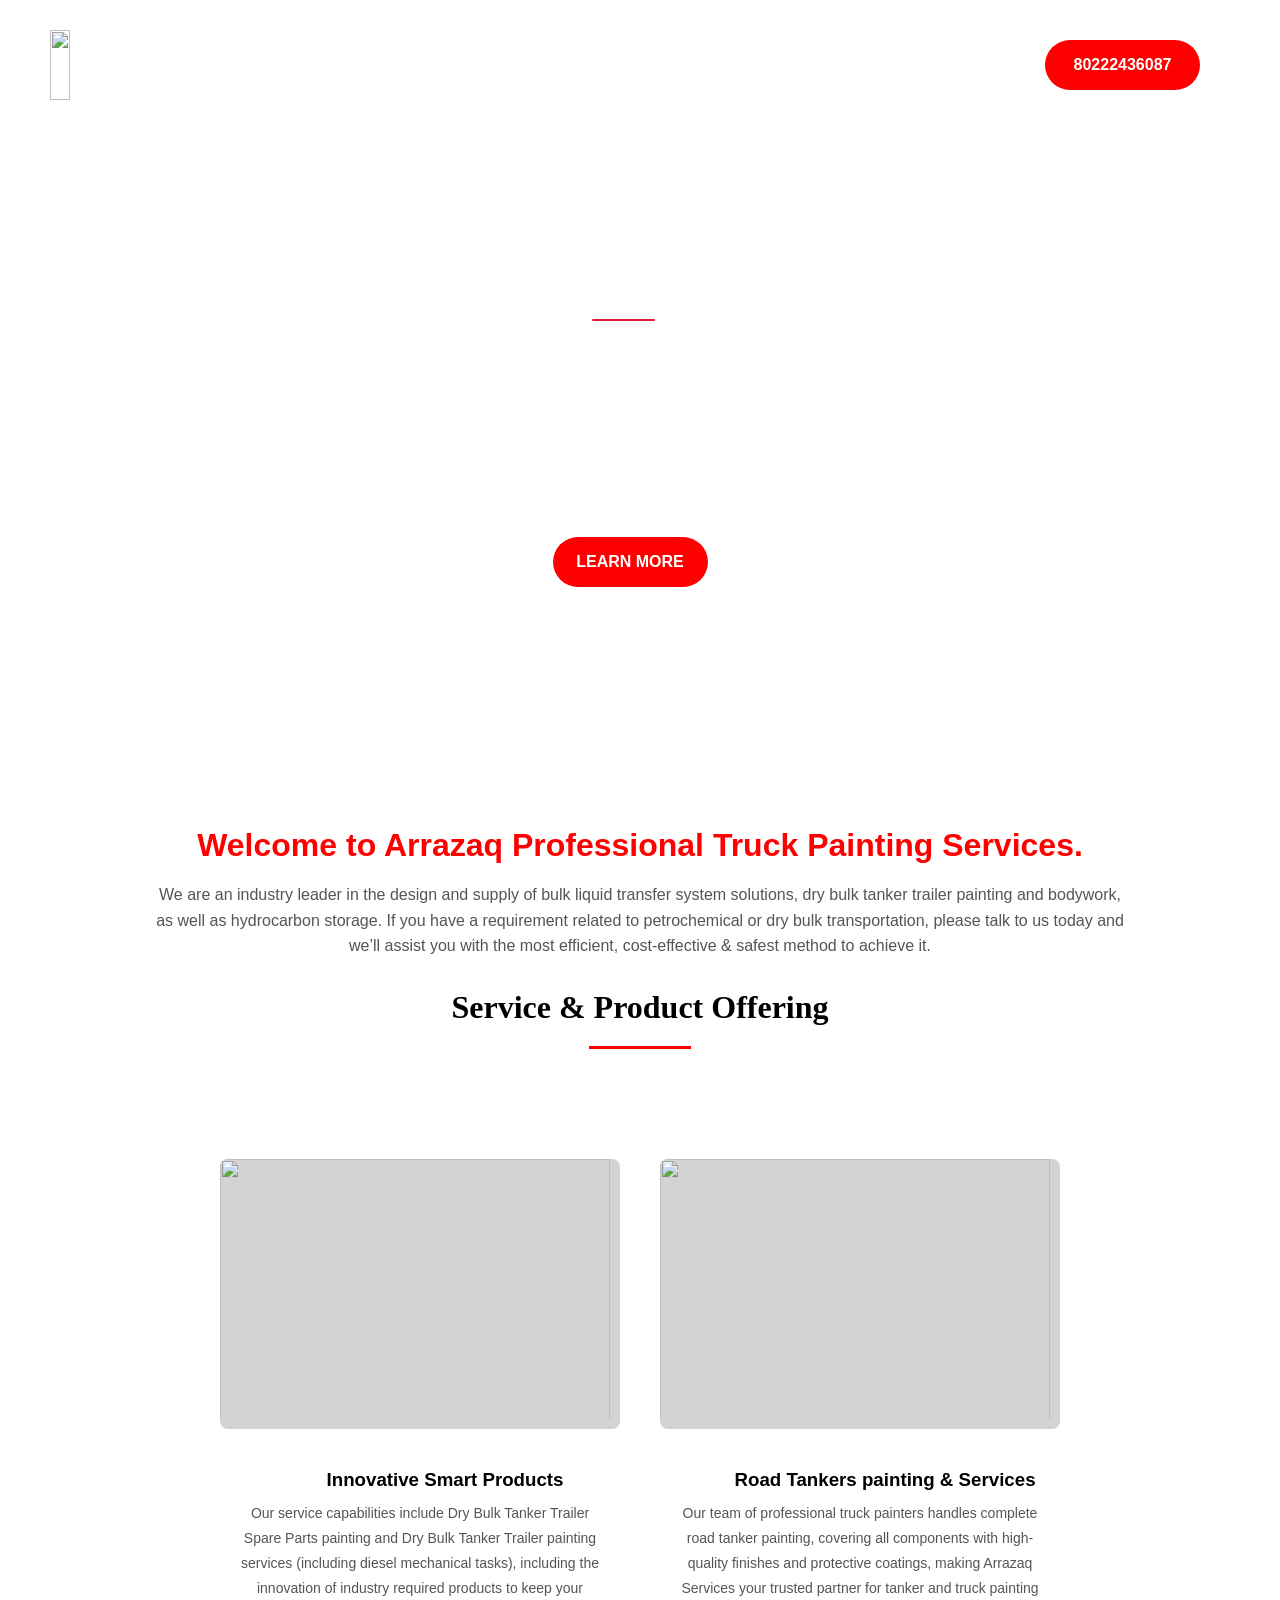
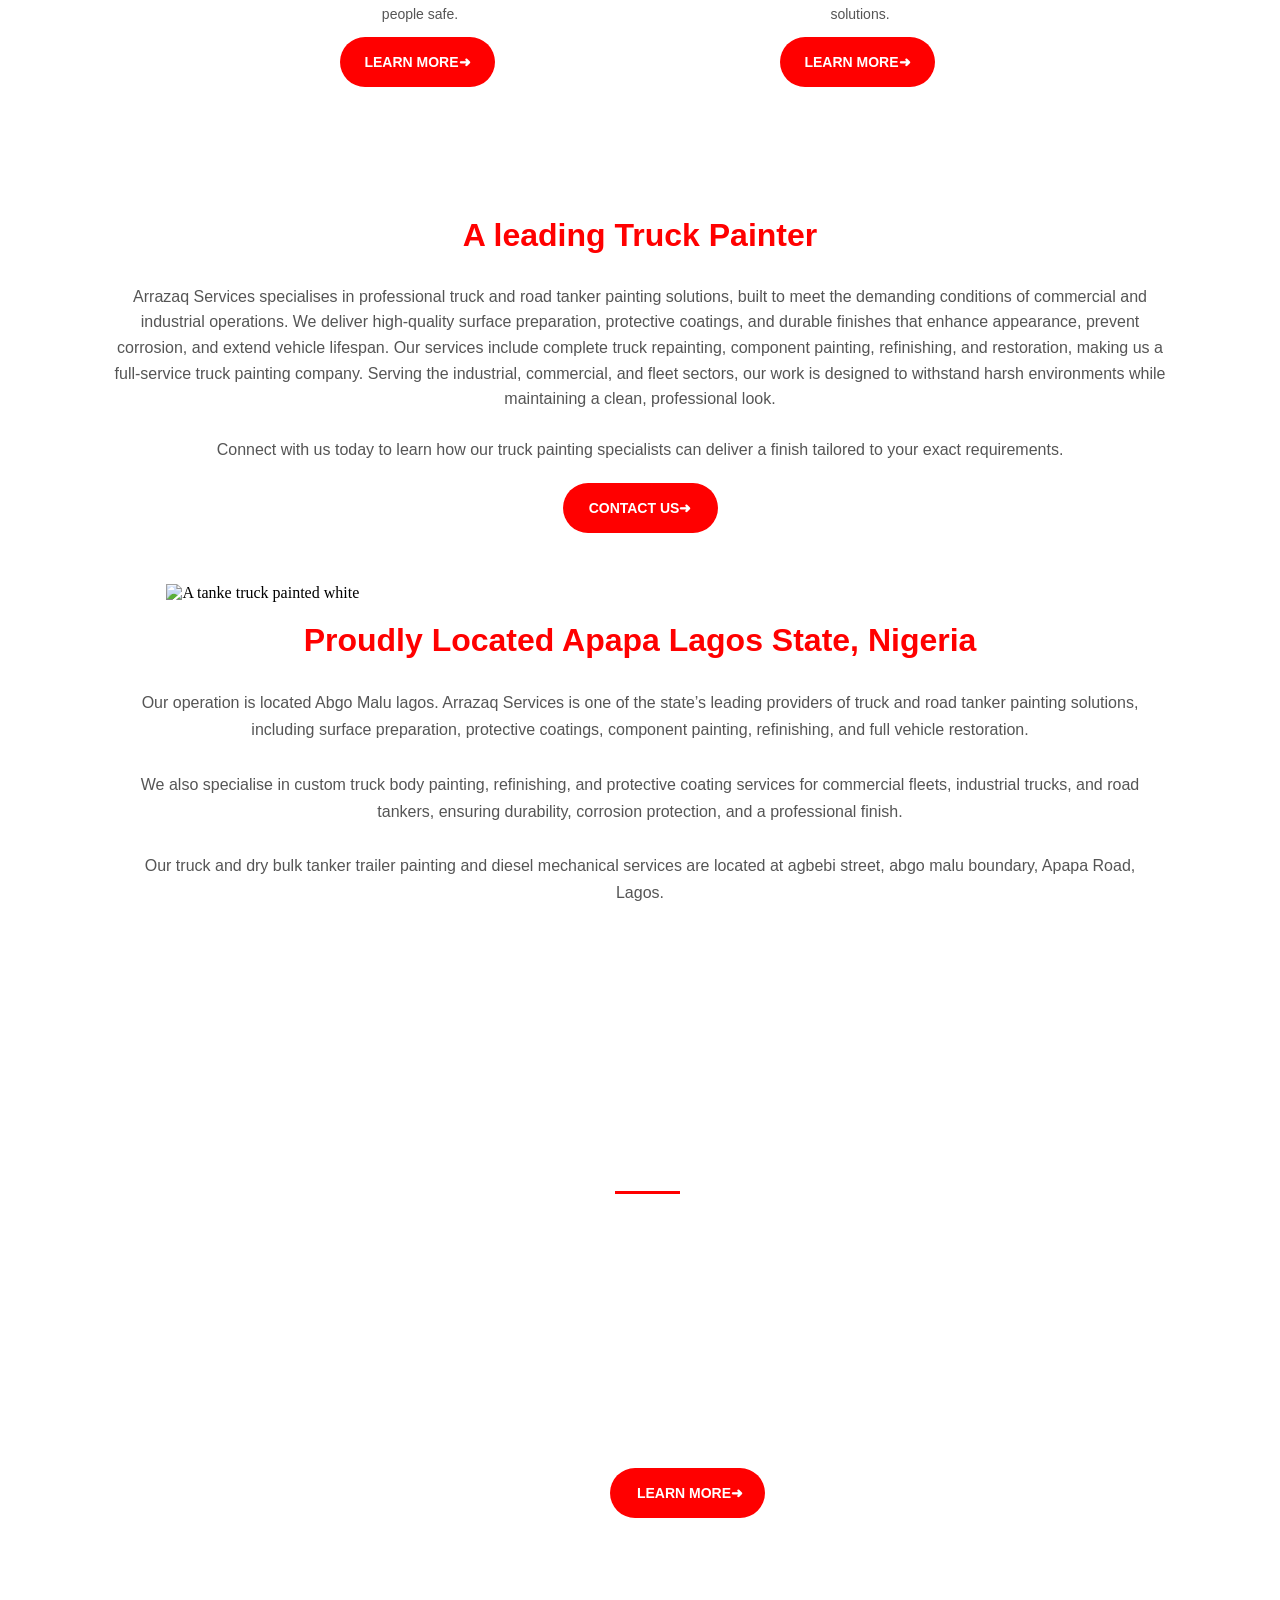
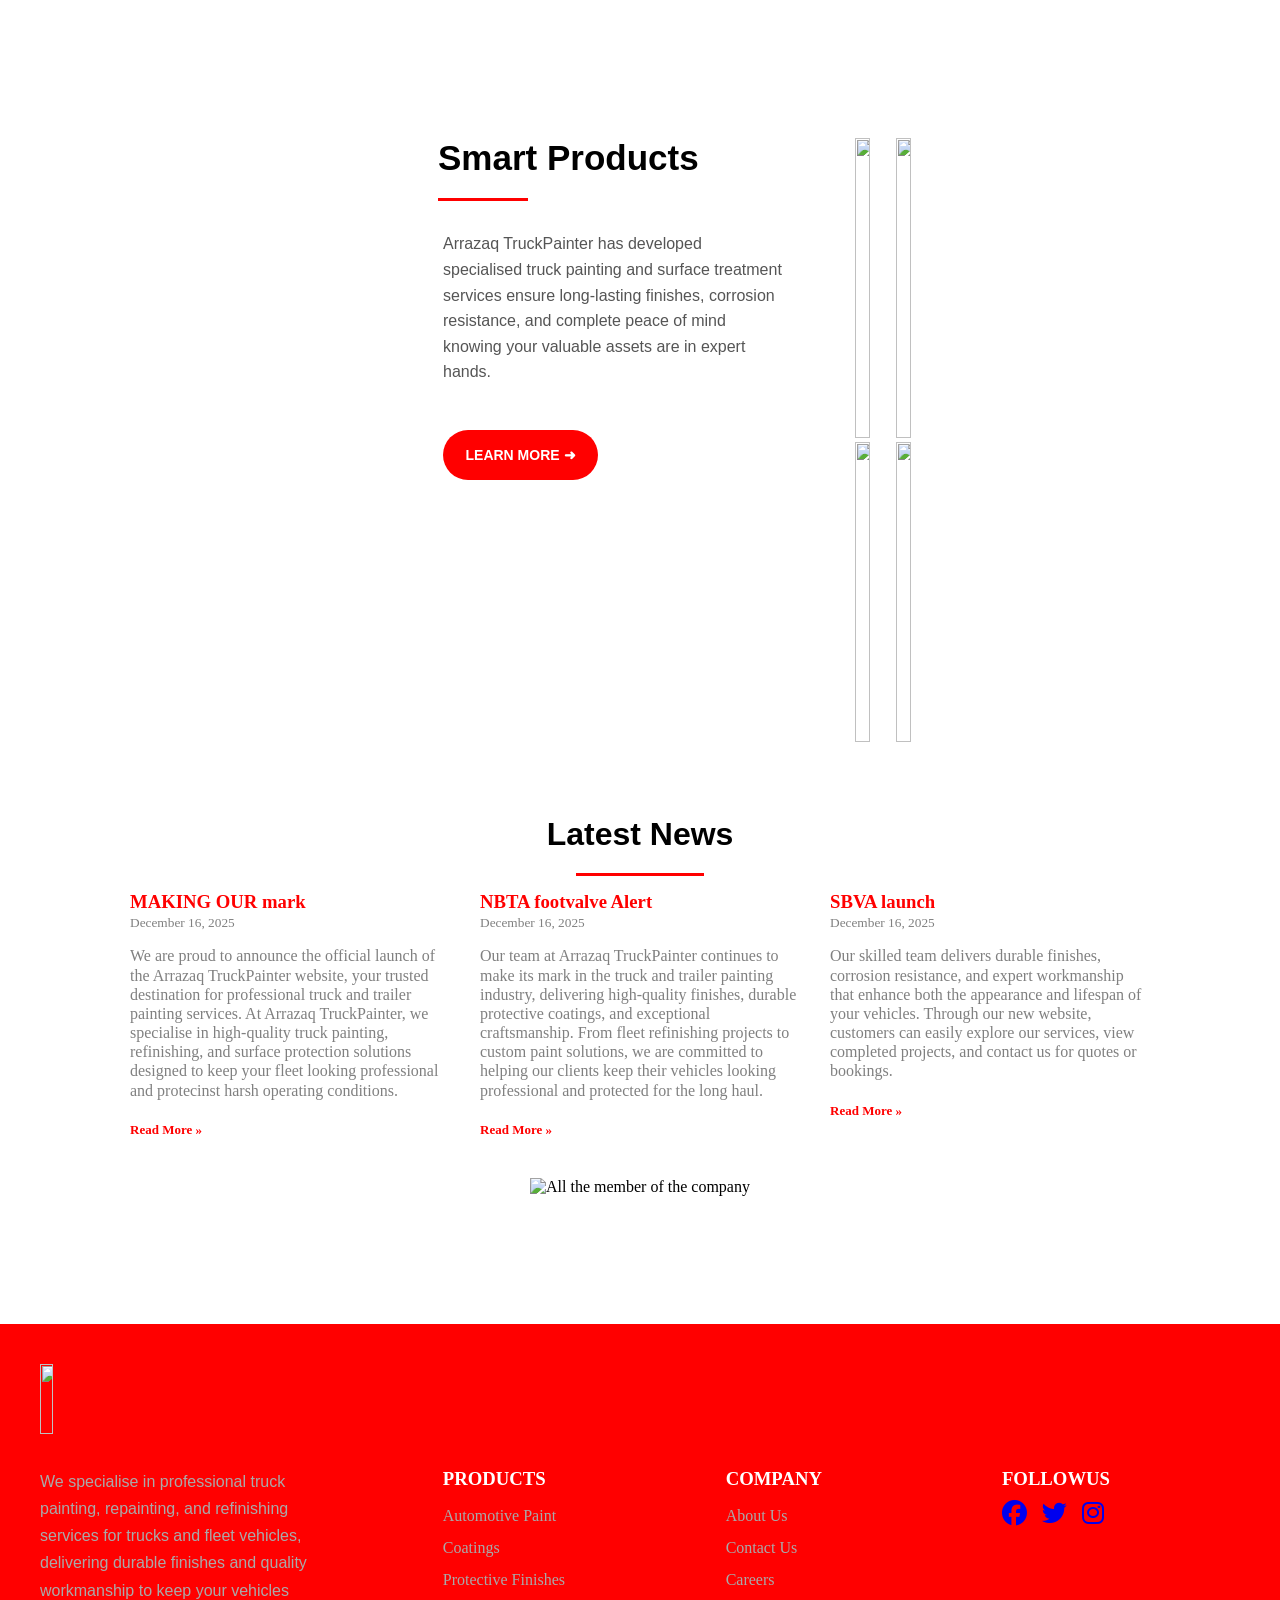
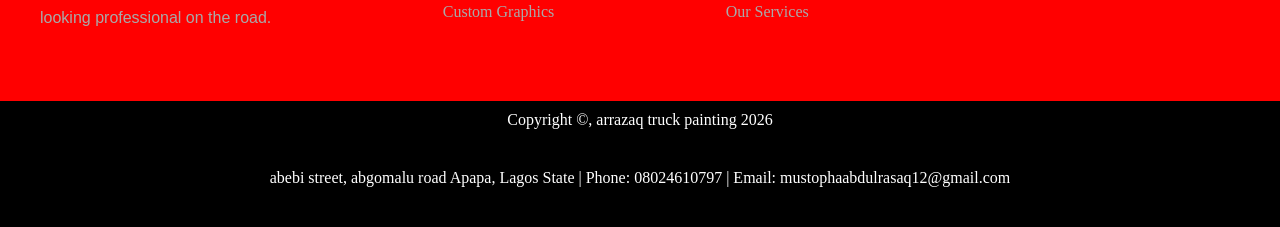
==== index.html @ 8a4d4061 "Add files via upload" ====
<!DOCTYPE html>
<html>
<head>
  <meta charset="utf-8">
  <meta name="viewport" content="width=device-width, initial-scale=1.0">
  <title>ARRASAQ TRUCK PAINTING SERVICES</title>
  <link rel="stylesheet"">
  <link rel="stylesheet" type="text/css" href="razaq.css">
  <link rel="stylesheet" type="text/css" href="button.css">
  <link rel="stylesheet" type="text/css" href="mediaquery.css">
  <link rel="stylesheet" type="text/css" href="socialmediaicons.css">
  <link rel="stylesheet" type="text/css" href="https://cdnjs.cloudflare.com/ajax/libs/font-awesome/6.5.0/css/all.min.css">
</head>
<body>
<div class="headers">
  <nav class="navbar">
    <ul class="sidebar">
      <li onclick="hideSidebar()"><a href="#"><svg xmlns="http://www.w3.org/2000/svg" height="24px" viewBox="0 -960 960 960" width="24px" fill="#fff"><path d="m256-200-56-56 224-224-224-224 56-56 224 224 224-224 56 56-224 224 224 224-56 56-224-224-224 224Z"/></svg></a></li>
      <li><a href="index.html">Home</a></li>
      <li><a href="about.html">About</a></li>
      <li><a href="">Service offering</a>
            <div class="dropdown">
                <ul>
                    <li><a href="/">Tank Painting</a></li>
                    <li><a href="/">Customisation</a>
                        <div class="dropdown2" >
                            <ul>
                                <li><a href="/">DCA</a></li>
                                <li><a href="/">DCA</a></li>
                                <li><a href="/">DCA</a></li>
                                <li><a href="/">DCA</a></li>
                            </ul>
                        </div>
                    </li>
                    <li><a href="/">Maintenance</a></li>
                    <li><a href="/">Coaching</a></li>
                </ul>
            </div>
      </li>
      <li><a href="contact.html">Contact</a></li>
    </ul>
    <div class="logo">
          <a href="index.html"><img src="images/LOGO1.jpeg" width="10%" height="70px"></a>
    <ul>
      <li class="hideOnMobile"><a href="index.html">Home</a></li>
      <li class="hideOnMobile"><a href="about.html">About</a></li>
      <li class="hideOnMobile"><a href="">Service offering</a>
            <div class="dropdown">
                <ul>
                    <li><a href="/">Tank Painting</a></li>
                    <li><a href="/">Customisation</a>
                        <div class="dropdown2" >
                            <ul>
                                <li><a href="/">DCA</a></li>
                                <li><a href="/">DCA</a></li>
                                <li><a href="/">DCA</a></li>
                                <li><a href="/">DCA</a></li>
                            </ul>
                        </div>
                    </li>
                    <li><a href="/">Maintenance</a></li>
                    <li><a href="/">Coaching</a></li>
                </ul>
            </div>
      </li>
      <li class="hideOnMobile"><a href="contact.html">Contact</a></li>
      <li class="hideOnMobile"><button class="phone-number-btn"><a href="tel:+23480222436087">80222436087</a></button></li>
       <li class="menu-button" onclick="showSidebar()"><a href="#"><svg xmlns="http://www.w3.org/2000/svg" height="24px"viewBox="0 -960 960 960" width="24px"fill="white"><path d="M120-240v-80h720v80H120Zm0-200v-80h720v80H120Zm0-200v-80h720v80H120Z"/></svg></a></li>     
    </ul>
  </div>
</nav>
<div class="main__container">
  <div class="headersection">
    <h3>Innovating the road tanker industry with</h3>
    <hr>
  </div>
  <div class="headersection2">
    <h1>Secure & Shaper<br>Services</h1>
    <button onclick="anotherPage()" class="centre-container">LEARN MORE</button>
  </div>
</div>
</div>
<div class="ast-builder">
<h1>Welcome to Arrazaq Professional Truck Painting Services.</h1>
<p class="Pelement">We are an industry leader in the design and supply of bulk liquid transfer system solutions, dry bulk tanker trailer painting and bodywork, as well as hydrocarbon storage. If you have a requirement related to petrochemical or dry bulk transportation, please talk to us today and we’ll assist you with the most efficient, cost-effective & safest method to achieve it.</p>
</div>
<div class="col-12">
  <h1>Service & Product Offering</h1>
  <hr>
</div>
<div class="row">
<figure class="firstsection">
<div class="myImage">
  <img class="staff-image" src="images/painter (2).jpeg" height="400px">
  <figcaption class="painters">
    <h3>Innovative Smart Products</h3>
    <p>Our service capabilities include Dry Bulk Tanker Trailer Spare Parts painting and Dry Bulk Tanker Trailer painting services (including diesel mechanical tasks), including the innovation of industry required products to keep your people safe.</p>
    <button onclick="newPage()" class="figcaption-btn"><a href="#">LEARN MORE➜</a></button>
  </figcaption>
</div>
</figure>
<figure class="secondsection">
<div class="myImage">
  <img class="staff-img" src="images/painter (4).jpeg" height="400px">
  <figcaption class="painters">
    <h3>Road Tankers painting & Services</h3>
    <p>Our team of professional truck painters handles complete road tanker painting, covering all components with high-quality finishes and protective coatings, making Arrazaq Services your trusted partner for tanker and truck painting solutions.</p>
    <button onclick="anotherPage()" class="figcaption-btn"><a href="#">LEARN MORE➜</a></button>
  </figcaption>
</div>
</figure>
</div>
<div class="hfeed">
  <h1>A leading Truck Painter</h1>
  <p class="paragraph">Arrazaq Services specialises in professional truck and road tanker painting solutions, built to meet the demanding conditions of commercial and industrial operations. We deliver high-quality surface preparation, protective coatings, and durable finishes that enhance appearance, prevent corrosion, and extend vehicle lifespan. Our services include complete truck repainting, component painting, refinishing, and restoration, making us a full-service truck painting company.
Serving the industrial, commercial, and fleet sectors, our work is designed to withstand harsh environments while maintaining a clean, professional look.<br><br>
Connect with us today to learn how our truck painting specialists can deliver a finish tailored to your exact requirements.</p>
<button onclick="openPage()" class="contact-us">CONTACT US➜</button>
</div>
  <div class="picture">
    <img src="images/tailerr.jpeg" width="75%" height="300px" alt="A tanke truck painted white">
  </div>
  <div class="wp-singular">
    <h1>Proudly Located Apapa Lagos State,  Nigeria</h1>
    <p>Our operation is located Abgo Malu lagos. Arrazaq Services is one of the state’s leading providers of truck and road tanker painting solutions, including surface preparation, protective coatings, component painting, refinishing, and full vehicle restoration.<br><br>

We also specialise in custom truck body painting, refinishing, and protective coating services for commercial fleets, industrial trucks, and road tankers, ensuring durability, corrosion protection, and a professional finish.<br><br>

Our truck and dry bulk tanker trailer painting and diesel mechanical services are located at agbebi street, abgo malu boundary, Apapa Road, Lagos.</p>
  </div>
  <section class="hero">
  <div class="flex-shrink">
    <h1>A leading truck body styling and painting specialist.</h1>
    <hr>
      <p>Arrazaq Services specialises in professional truck and tanker painting solutions designed to meet the demanding standards of heavy-duty and industrial vehicles. We deliver high-quality surface preparation, spray painting, refinishing, touch-ups, and full respray services. As a full-service truck paint workshop, we cater to fleet operators,transport companies, and industrial clients, provision durable, high-gloss finishes that enhance appearance, protect against corrosion,and extend vehicle life.</p>
      <button onclick="aboutPage()" class="learn-morebutton">LEARN MORE➜</button>
  </div>
</section>
  <div class="content">
  <div class="content-hero">
    <h1>Smart Products</h1>
    <hr>
    <p>Arrazaq TruckPainter has developed specialised truck painting and surface treatment services ensure long-lasting finishes, corrosion resistance, and complete peace of mind knowing your valuable assets are in expert hands.</p>
    <button onclick="newPage()" class="content-heros">LEARN MORE    ➜</button>
  </div>
<div class="content-image">
  <img src="images/painter.jpeg" class="firstimg" width="40%" height="300px">
  <img src="images/truck (3).jpeg" class="secondimg" width="40%" height="300px">
  <img src="images/painter (3).jpeg" class="thirdimg" width="40%" height="300px">
  <img src="images/trailer.jpeg" class="forthimg" width="40%" height="300px">
</div>
</div>
<div class="launch">
  <h1>Latest News</h1>
  <hr>
  <div class="wp_news">
    <div  class="first_wp_news">
      <h3>MAKING OUR mark</h3>
      <p class="date"><small>December 16, 2025</small></p>
      <p class="ast_skills">We are proud to announce the official launch of the Arrazaq TruckPainter website, your trusted destination for professional truck and trailer painting services.

    At Arrazaq TruckPainter, we specialise in high-quality truck painting, refinishing, and surface protection solutions designed to keep your fleet looking professional and protecinst harsh operating conditions.</p>
      <a href="read.html">Read More »</a>
    </div>
    <div class="sec_wp_news">
      <h3>NBTA footvalve Alert</h3>
      <p class="date"><small>December 16, 2025</small></p>
      <p class="ast_skills">Our team at Arrazaq TruckPainter continues to make its mark in the truck and trailer painting industry, delivering high-quality finishes, durable protective coatings, and exceptional craftsmanship. From fleet refinishing projects to custom paint solutions, we are committed to helping our clients keep their vehicles looking professional and protected for the long haul.</p>
      <a href="read.html">Read More »</a>
    </div>
    <div class="third_wp_news">
      <h3>SBVA launch</h3>
      <p class="date"><small>December 16, 2025</small></p>
      <p class="ast_skills">Our skilled team delivers durable finishes, corrosion resistance, and expert workmanship that enhance both the appearance and lifespan of your vehicles. Through our new website, customers can easily explore our services, view completed projects, and contact us for quotes or bookings.</p>
      <a href="read.html">Read More »</a>
    </div>
  </div>
<div class="company-member">
  <img src="images/Headquarter.png" width="70%" alt="All the member of the company">
</div>
</div>
<div class="container">
  <div class="wp-logo">
    <a href="default.html"><img src="images/Logo.png" width="10%" height="70px"></a>
  </div>
<div class="vp-container">
<div class="cont">
  <p>We specialise in professional truck painting, repainting, and refinishing services for trucks and fleet vehicles, delivering durable finishes and quality workmanship to keep your vehicles looking professional on the road.</p>
</div>
<div class="cont">
  <h3>PRODUCTS</h3>
  <div class="link-1">
        <a href="#">Automotive Paint</a>
        <a href="#">Coatings</a>
        <a href="#">Protective Finishes</a>
        <a href="#">Custom Graphics</a>
      </div>
    </div>
<div class="cont">
  <h3>COMPANY</h3>
  <div class="link-2">
        <a href="about.html">About Us</a>
        <a href="contact.html">Contact Us</a>
        <a href="#">Careers</a>
        <a href="#">Our Services</a>
      </div>
</div>
<div class="cont">
  <h3>FOLLOWUS</h3>
  <div class="social-icons">
    <div class="facebook-icon">
        <a href="https://facebook.com">
            <i class="fa-brands fa-facebook"></i>
        </a>
     </div>
      <div class="twitter-icon">
        <a href="https://twitter.com">
            <i class="fa-brands fa-twitter"></i>
        </a>
     </div>
     <div class="instagram-icon">
        <a href="https://instagram.com">
            <i class="fa-brands fa-instagram"></i>
        </a>
     </div>
</div>
</div>
</div>
</div>
<div class="footer">
<footer>
  <p>Copyright &copy, arrazaq truck painting 2026</p>
  <p>abebi street, abgomalu road Apapa, Lagos State | Phone: 08024610797 | Email: mustophaabdulrasaq12@gmail.com</p>
</footer>
</div>

<script src="app.js"></script>
</body>
</html>
---- razaq.css ----
*{
  margin: 0px;
  padding: 0px;
  box-sizing: border-box;
}
body {
  overflow-x: hidden;
  margin: 0;
}
/* ===========================
            NAV-BAR
==============================*/
.navbar {
  height: 80px;
  display: flex;
  justify-content: center;
  align-items: center;
  top: 0;
  z-index: 999;
}

.logo {
  display: flex;
  justify-content: space-between;
  height: 80px;
  width: 100%;
  max-width: 1300px;
  margin: 0 auto;
  padding: 0 50px;
}

.logo img {
  width: 100%;
}


ul {
    list-style-type: none;
    color: white;
}

ul li {
    display: inline-block;
    padding: 10px;
}

ul li a {
    text-decoration: none;
    color: white;
}

ul li:hover{
    background-color: none;
    color: white;
}

.dropdown{display: none;}

ul li:hover .dropdown {
    display: block;
    position: absolute;
    margin-left: -0.29cm;
    margin-top: 0.27cm;
    background-color: white;
}

.dropdown ul li a:hover {
  color: gray;
}

.dropdown ul {
    margin: 0;
    padding: 0;
}

.dropdown ul li {
    display: block;
    color: red;
}

.dropdown ul li a {
  color: red;
}

.dropdown2{display: none;}

.dropdown ul li:hover .dropdown2 {
  color: gray;
  display: block;
  background-color: white;
  position: absolute;
  margin-left: 2.7cm;
  margin-top: -0.8cm;
}

.logo {
  padding-top: 20px;
} 
.logo a:hover {
  color: none;
}

.sidebar {
  color: red;
  position: absolute;
  top: 70px;
  right: 20px;
  left: 0px;
  z-index: 999;
  background-color: #DD183B;
  backdrop-filter: blur(20px);
  display: none;
  flex-direction: column;
  align-items: flex-start;
  justify-content: flex-start;
}
.sidebar li {
  width: 100%;
}
.sidebar a {
  width: 50%;
}
.sidebar a:hover {
  color: gray;
  border: none;
}
.menu-button{
  display: none;
  background-color: #DD183B;
  margin-right: 0px;
  margin-top: 20px;
  border-radius: 5px;
  padding: 0;
  height: 30px;
  width: 27px;
  justify-items: center;
  align-items: center;
}
.menu-button a:hover {
  color: none;
  border: none;
}

div.headers {
  background-image: url('images/ATP3.png');
  background-repeat: no-repeat;
  background-attachment: fixed;  
  background-size: cover;
  inset: 0;
  padding: 10px 20px 140px 0px;
}

div.header {
  background-image: url('images/ATTP.png');
  background-repeat: no-repeat;  
  background-size: cover;
  padding: 10px 20px 0x;
  inset: 0;
}
.main__container {
  padding-top: 180px;
  text-align: center;
}

.headersection h3 {
  text-align: center;
  color: #fff;
  font-size: 25px;
  font-family: sans-serif;
  padding-bottom: 20px;
}
.headersection hr {
  border-radius: 2px;
  border: none;
  height: 2px;
  width: 5%;
  background-color: #DD183B;
  margin-left: 47%;
}
.headersection2 {
  text-align: center;
  padding-top:20px;
}
.headersection2 h1 {
  color: #ffffff;
  font-size: 65px;
  font-family: sans-serif;
  line-height: 1.2;
}

.headersections2 h1 {
  text-align: center;
  color: #fff;
  padding-top: 150px;
  font-size: 70px;
  font-family: sans-serif;
}

.headersections2 p {
  text-align: center;
  font-size: 20px;
  padding-bottom: 200px;
  padding-top: 10px;
  font-family: serif;
  color: white;
}

div.headersections4 {
  text-align: center;
  color: #fff;
  padding-bottom: 270px;
  padding-top: 150px;
  font-size: 30px;
  font-family: sans-serif;
}

.continet {
  justify-content: center;
  display: flex;
  flex-direction: row;
  padding: 40px;
  gap: 90px;
}
.bashe {
  width: 37%;
  margin-left: 70px;
  padding-top: 60px;
}
.bashe h3 {
  color: #000;
  font-family: sans-serif;
}
.bashe hr {
  border: none;
  height: 4px;
  width: 16%;
  background-color: #DD183B;
  margin-left: 0px;
  margin-right: 80%;
  margin-top: 20px;
}
.bashe p {
  padding-top: 20px;
  color: #555;
  text-align: left;
  padding-right: 30px;
  line-height: 1.7;
}
div.img-bashe {
  width: 50%;
  border-radius: 8px
}
.img-bashe img {
  margin-top: 60px;
  display: block;
  border-radius: 4px;
}
.all-team {
  background-color: lightgray;
  padding-bottom: 10px;
  padding-right: 10px;
}
.image-box{
  display: flex;
  gap: 20px;
  justify-content: center;
  padding-top: 50px;
}
.image-box img{
  width: 41%;
  height: 750px;
  border-radius: 5px; 
  object-fit: cover;
}
.image-1{
  background-color: lightgray;
  background-position: 70%, 70%;
  padding-right: 10px;
  padding-bottom: 10px;
}
.image-2 {
  background-color: lightgray;
  background-position: 70%, 80%;
  padding-right: 10px;
  padding-bottom: 10px;
}
div.wpp-single {
  width: 100%;
  color: #555;
  padding-top: 35px;
  text-align: justify;
}

p.wp {
  width: 100%;
  text-align: justify;
  line-height: 1.5;
  padding-left: 100px;
  padding-right: 100px;
  font-family: sans-serif;
  font-size: 16px;
  color: dimgray;
}


div.list {
  padding-top: 55px;
  padding-left: 100px;
  font-size: 16px;
  font-family: sans-serif;
  line-height: 1.5;
  color: #555;
  text-align: left;
}

.whatweoffer {
  list-style: none;
  line-height: 1.7;
  padding-bottom: 10px;
}

div.center-container {
  text-align: center;
  padding-top: 32px;
  align-items: center;
}

div.base {
  margin-top: 300px;
  padding-top: 55px;
  padding-bottom: 40px;
  background-color: black;
  color: #fff;
  font-family: sans-serif;
  text-align: center;
  padding-left: 90px;
  padding-right: 90px;
}
.base h3 {
  margin: 0 0 20px;
}

.ast-builder {
  padding-top: 100px;
}

.ast-builder h1 {
  text-align: center;
  color: red;
  font-family: sans-serif;
}

.ast-builder p {
  text-align: center;
  color: lightgray;
  line-height: 1.6;
  font-family: sans-serif;
  margin-left: 50px;
  margin-right: 50px;
}

p.Pelement {
  color: #555;
  padding-top: 18px;
  padding-left: 100px;
  padding-right: 100px;
}


.col-12 h1 {
  text-align: center;
  font-family: serif;
  padding-top: 30px;
}

.col-12 hr {
  border: none;
  height: 3px;
  background-color: red;
  margin-left: 46%;
  margin-right: 46%;
  margin-top: 20px;
}


.row {
  display: flex;      
  gap: 40px;          
  flex-wrap: wrap;            
  justify-content: center;    
  margin: 20px 0;
  padding-top: 0px;
}
.firstsection,
.secondsection {
  width: 400px;
  position: relative;
  padding: 10px 0 10px 0;
}
.myImage img {                
  height: 350px;             
  object-fit: cover;         
  display: block;
  border-radius: 8px;
  box-shadow: 30px;
}
.staff-image {
  width: 100%;
  background-color: lightgray;
  padding-bottom: 10px;
  padding-right: 10px;
}
.staff-img {
  width: 100%;
  background-color: lightgray;
  padding-bottom: 10px;
  padding-right: 10px;
} 
.painters {
  position: relative;          
  margin-top: 10px; 
  padding: 0 20px 0 20px;
  font-family: sans-serif;
  font-size: 100%;           
}

.painters h3 {
  margin: 15px 0 10px 0;
  margin-top: 40px;
  padding-left: 50px;
}

.painters p {
  font-size: 14px;
  line-height: 1.8;
  font-family: sans-serif;
  color: #555;
}

.hfeed {
  text-align: center;
}


.hfeed h1 {
  color: red;
  font-family: sans-serif;
  padding-top: 100px;
}

.hfeed p {
  line-height: 1.6;
  font-family: sans-serif;
  margin-right: 60px;
  margin-left: 60px;
}

p.paragraph {
  padding-top: 30px;
  padding-left: 50px;
  padding-right: 50px;
  color: #555;
  font-family: sans-serif;
}

.picture img {
  margin-top: 4%;
  margin-left: 13%;
}

.wp-singular {
  text-align: center;
  font-family: sans-serif;
}

.wp-singular h1 {
  color: red;
  padding-top: 20px;
}

.wp-singular p {
  padding-top: 30px;
  margin-left: 10%;
  margin-right: 10%;
  color: #555;
  font-family: sans-serif;
  padding-bottom: 30px;
  line-height: 1.7;
}

section.hero {
  background-image: url('images/painter (5).jpeg');
  background-repeat: no-repeat;
  background-attachment: fixed;  
  background-size: cover;
  display: flex;
  align-items: right;
  justify-content: right;
  color: #fff;
  padding-right: 120px;
  padding-bottom: 100px;
}
div.flex-shrink{
  max-width: 600px;
}
.flex-shrink h1 {
  line-height: 1.2;
  padding-top: 150px;
  padding-right: 70px;
  color: #fff;
  text-align: ;
  font-size: 35px;
  font-family: sans-serif;
  padding-left: 50px;
}
.flex-shrink hr {
  border: none;
  height: 3px;
  background-color: red;
  margin-left: 55px;
  margin-right: 80%;
  margin-top: 20px;
}
.flex-shrink p {
  padding-top: 30px;
  padding-left: 50px;
  padding-right: 50px;
  font-family: sans-serif;
  padding-bottom: 30px;
  line-height: 1.6;
  display: flex;
  color: #fff;
  text-align: ;
}

.content {
  display: flex;
  flex-direction: row;
  justify-content: center;
  gap: 10px;
  padding-top: 120px;
}

.content-hero {
  padding-left: 60px;
  width: 40%;
}

.content-hero h1 {
  color: #000;
  font-size: 35px;
  font-family: sans-serif;
  padding-left: 45px;
}

.content-hero hr {
  border: none;
  height: 3px;
  width: 20%;
  background-color: red;
  margin-top: 20px;
  margin-left: 45px;
  margin-right: 370px;
}

.content-hero p {
  line-height: 1.6;
  padding-top: 30px;
  padding-left: 50px;
  padding-right: 60px;
  font-family: sans-serif;
  padding-bottom: 30px;
  color: #555;
  text-align: left;
}

.content-image img {
  margin-left: 0px;
}

div.launch {
  text-align: center;
}
.launch h1 {
  font-family: sans-serif;
  padding-top: 70px;
  color: black;
}
.launch hr {
  border: none;
  height: 3px;
  width: 10%;
  background-color: red;
  margin-left: 45%;
  margin-right: 45%;
  margin-top: 20px;
  margin-bottom: 15px;
}

.wp_news {
  display: flex;
  flex-direction: row;
  justify-content: center;
  gap: 30px;
  text-align: left;
}

.wp_news p {
  color: gray;
}

.first_wp_news {
  width: 25%;
}

.first_wp_news h3 {
  color: red;
} 

.sec_wp_news {
  width: 25%;
}

.sec_wp_news h3 {
  color: red;
}

.third_wp_news {
  width: 25%;
}

.third_wp_news h3 {
  color: red;
}

p.ast_skills {
  padding-top: 15px;
  padding-bottom: 20px;
  line-height: 1.2;
}

.wp_news a {
  text-decoration: none;
  color: red;
  font-size: 13px;
  font-weight: bold;
  padding-top: 20px;
}
.company-member {
  padding-top: 40px;
}
/* =========================
       CONTACT
========================= */
div.header1 {
  background-image: url('images/PT.png');
  background-repeat: no-repeat;  
  background-size: cover;
  padding: 10px 20px 0x;
}

div.headersections3 {
  text-align: center;
  color: #fff;
  padding-bottom: 270px;
  padding-top: 150px;
  font-size: 30px;
  font-family: sans-serif;
}

div.fa-form {
  display: flex;
  flex-direction: row;
  justify-content: space-between;
  padding: 40px;
  padding-top: 120px;
  margin-left: 30px;
}
.fas-head {
  margin-left: 40px;
}
.fas-head h1 {
  font-family: sans-serif;
  font-size: 35px;
  font-weight: bold;
  padding-bottom: 70px;
}
input.name {
  width: 130%;
}
input {
  font-size: 15px;
  width: 400px;
  padding: 10px;
  margin-bottom: 10px;
  text-align: left;
  height: 55px;
  background-color: whitesmoke;
  border: 1px solid darkgray;
}
.contract-form {
  display: flex;
  flex-direction: column;
  gap: 10px;
}
textarea {
  font-size: 20px;
  width: 130%;
  height: 120px;
  background-color: whitesmoke;
  border: 1px solid darkgray;
  padding: 10px;
}
.fa-head {
  margin-right: 20%;
}
.fa-head h1 {
  font-family: sans-serif;
  font-size: 30px;
  font-weight: bold;
}
h3.prof {
  font-family: sans-serif;
  font-weight: bold;
  font-size: 15px;
  padding-top: 20px;
  color: #000;
}
p.proff {
  padding-top: 10px;
  font-family: serif;
  color: gray;
  font-size: 15px;
}
.proffe {
  text-decoration: none;
  color: #DD183B;
  font-weight: bold;
  outline: none;
}
.proffe a:hover {
  color: none;
}
/*=======================
    Thank You
=====================*/
.vp-head {
  margin-left: 40px;
}
.vp-head h1 {
  font-family: sans-serif;
  font-size: 37px;
  font-weight: bold;
}
.vp-head p {
  padding-top: 30px;
  font-family: sans-serif;
  font-size: 16px;
  color: gray;
  line-height: 1.6;
}


/*===================
  INNOVATING-SMART
===================*/  
.vp-smartrange {
  margin-top: 100px;
  text-align: center;
}
.vp-smartrange h1 {
  color: #000;
  font-size: 30px;
  font-family: cursive;
}
.vp-smartrange p {
  color: #555;
  padding-top: 10px;
  margin-left: 22%;
  margin-right: 22%;
  line-height: 1.7;
  font-family: sans-serif;
}
.vp-smartrange hr {
  border: none;
  background-color: #DD183B;
  margin-left: 47%;
  margin-right: 47%;
  height: 3px;
  margin-top: 20px;
  margin-bottom: 15px;
}
.row {
  display: flex;      
  gap: 40px;          
  flex-wrap: wrap;            
  justify-content: center;    
  margin: 20px 0;
  margin-top: 100px;
}
.vp-SBVA,
.vp-SLOP,
.vp-WEAR {
  width: 330px;
  position: relative;
  padding: 20px 0 20px 0;
}
.myImage img {                
  height: 270px;             
  object-fit: cover;         
  display: block;
  border-radius: 8px;
  box-shadow: 30px;
}
.staff-image {
  width: 100%;
  background-color: lightgray;
  padding-bottom: 10px;
  padding-right: 10px;
}
.staff-img {
  width: 100%;
  background-color: lightgray;
  padding-bottom: 10px;
  padding-right: 10px;
} 
.painters {
  position: relative;          
  margin-top: 10px; 
  padding: 0 20px 0 20px;
  font-family: sans-serif;
  font-size: 100%;           
}

.painters h3 {
  margin: 15px 0 10px 0;
  margin-top: 40px;
  padding-left: 50px;
  text-align: center;
}
.painters a {
  color: black;
  text-decoration: none;
}
.painters a:hover {
  border: none;
  border-bottom: none;
  color: none;
}

.painters p {
  text-align: center;
  font-size: 14px;
  line-height: 1.8;
  font-family: sans-serif;
  color: #555;
}
.mission-projects {
  background-color: red;
  justify-content: center;
  display: flex;
  gap: 50px;
}
.our-mission {
  color: white;
  flex: 1;
  padding-top: 90px;
  padding-bottom: 90px;
}
.our-mission h2 {
  padding-left: 100px;
}
.our-mission hr {
  border: none;
  background-color: #fff;
  margin-left: 17%;
  margin-right: 73%;
  height: 2px;
  margin-top: 20px;
  margin-bottom: 15px;
}
.our-mission p {
  padding-left: 100px;
}

.our-mission ul {
  list-style: none;
  line-height: 1.8;
  padding-left: 100px;
  padding-top: 50px;
}
span {
  color: black;
  padding-right: 10px;
}
.custom-build-project {
  color: white;
  flex: 1;
  padding-top: 90px;
  padding-bottom: 90px;
}
.custom-build-project h2 {
  padding-right: 50px;
}
.custom-build-project hr {
  border: none;
  background-color: #fff;
  margin-right: 90%;
  height: 2px;
  margin-top: 20px;
  margin-bottom: 15px;
}
.custom-build-project p {
  padding-right: 200px;
}
.custom-build-project ul {
  list-style: none;
  line-height: 1.8;
  padding-right: 10px;
  padding-top: 50px;
}
/*===================
  SERVICE-OFFERING
===================*/
div.header2 {
  background-image: url('images/smart2.png');
  background-repeat: no-repeat;
  background-size: cover;
  padding: 10px 20px 0;
  padding-bottom: 25px;
}
.vp-rangeservices {
  text-align: center;
  margin-top: 90px;
}
.vp-rangeservices h1 {
  font-family: cursive;
}
.vp-rangeservices hr {
  border: none;
  background-color: red;
  margin-left: 47%;
  margin-right: 47%;
  height: 2.5px;
  margin-top: 20px;
  margin-bottom: 15px;
}
.vp-rangeservices p {
  font-family: sans-serif;
  margin-left: 20%;
  margin-right: 20%;
  line-height: 1.9;
}
.vp_row {
  display: flex;      
  gap: 130px;          
  flex-wrap: wrap;            
  justify-content: center;    
  margin: 20px 0;
  margin-top: 70px;
}
.first_img,
.second_img {
  width: 450px;
  position: relative;
  padding: 20px 0 20px 0;
}
.vp_myImage img {                
  height: 350px;             
  object-fit: cover;         
  display: block;
  border-radius: 8px;
  box-shadow: 30px;
}
.vp_myImg img {                
  height: 400px;             
  object-fit: cover;         
  display: block;
  border-radius: 8px;
  box-shadow: 30px;
}
.staff_image {
  width: 110%;
  background-color: lightgray;
  padding-bottom: 10px;
  padding-right: 10px;
}
.staff_img {
  width: 110%;
  background-color: lightgray;
  padding-bottom: 10px;
  padding-right: 10px;
} 
.vp_painters {
  position: relative;          
  margin-top: 10px; 
  padding: 0 20px 0 0px;
  font-family: sans-serif;
  font-size: 100%; 
  text-align: center;          
}
.vp_painters h3 {
  margin: 15px 0 10px 0;
  margin-top: 40px;
  text-align: center;
}
.vp_painters p {
  font-size: 14px;
  line-height: 1.8;
  font-family: sans-serif;
  color: #555;
}
/* =========================
          END
========================= */
/* =========================
   FOOTER CONTAINER
========================= */
.container {
  background-color: red;
  color: white;
  gap: 10px;
  margin-top: 10%;
  padding-top: 40px;
  padding-bottom: 70px;
  flex-wrap: wrap;
}

.vp-container {
  display: flex;
  flex-direction: row;
  justify-content: center;
  gap: 10px;
  padding-top: 30px;
}

.wp-logo {
  width: 100%;
  margin-left: 40px;
}

.cont h3 {
  color: #ffffff;
  margin-bottom: 10px;
  margin-right: 170px;
}

.cont p {
  margin-left: 40px;
  padding-right: 150px;
  width: 100%;
  font-family: sans-serif;                                                  
  color: darkgray;                                                        
  line-height: 1.7;
}
.link-1 a {
  list-style: none;
  text-decoration: none;
  outline: none;
  color: darkgray;
  transition: 0.3s ease;
  width: 100%;
  margin bottom: 10px;
  display: block;
  line-height: 2.0;
  margin-right: 150px;
}
.link-1 a:hover {
  color: none;
  border: none;
}
.link-2 a {
  list-style: none;
  text-decoration: none;
  outline: none;
  color: darkgray;
  margin bottom: 10px;
  display: block;
  line-height: 2.0;
}
.link-2 a:hover {
  color: none;
  border: none;
  border-bottom: 3px  solid gray;
  width: 100px;
}

footer {
      background-color: black;
      text-align: center;
      padding-top: 10px;
    }
.footer p {
      color: #fff;
      padding-bottom: 40px;
    }
---- button.css ----
.phone-number-btn {
      background-color: red;
      border-radius: 25px;
      color: white;
      padding: 0px;
      cursor: pointer;
      width: 155px;
      border: 2px ;
      height: 50px;
      font-size: 16px;
      font-weight: 600;
    }
.phone-number-btn :hover {
      background-color: none;
      border: none;
    }
.centre-container {
      background-color: red;
      border-radius: 25px;
      color: white;
      padding: 10px;
      cursor: pointer;
      width: 155px;
      border: 2px ;
      height: 50px;
      font-size: 16px;
      font-weight: 600;
      margin-top: 40px;
    }
.centre-container :hover {
      background-color: #555;
    }
.figcaption-btn {
  background-color: red;
  margin-top: 10px;
  padding: 10px 20px;
  border: 2px;
  color: white;
  width: 155px;
  height: 50px;
  font-size: 14px;
  font-weight: 600;
  border-radius: 25px;
  margin-left: 100px;
  cursor: pointer;
  position: relative;
  transition: all 0.35s;
}

.figcaption-btn a {
  text-decoration: none;
  color: #fff;
  z-index: 2;
  position: relative;
}

.figcaption-btn:after {
  position: absolute;
  content: '';
  top: 0;
  left: 0;
  width: 0;
  height: 100%;
  background-color: blue;
  transition: all 0.35s;
  border-radius: 25px;
}

.figcaption-btn:hover {
  background-color: #555;
}

.figcaption-btn:hover:after {
  width: 100%;
}


.contact-us {
  color: white;
  width: 155px;
  height: 50px;
  font-size: 14px;
  font-weight: 600;
  padding: 10px;
  margin-top: 20px;
  border: 2px;
  border-radius: 25px;
  background-color: red;
  cursor: pointer;
}


.contact-us :hover{
  background-color: #555;
}


.learn-morebutton {
  background-color: red;
  font-size: 14px;
  font-weight: 600;
  color: white;
  width: 155px;
  height: 50px;
  margin-top: 10px;
  padding: 0 15px 0 20px;
  border: none;
  border-radius: 25px;
  margin-left: 50px;
  cursor: pointer;
}
.learn-morebutton :hover {
 background-color: #555;
}
.content-heros {
  margin-top: 15px;
  padding: 12px 20px;
  font-size: 14px;
  font-weight: 600;
  width: 155px;
  height: 50px;
  color: white;
  border: none;
  border-radius: 25px;
  background: red;
  margin-left: 50px;
  cursor: pointer;
}
.content-heros :hero {
  background-color:    555;
}
.send-message {
      background-color: #DD183B;
      border-radius: 25px;
      color: white;
      padding: 10px;
      font-size: 14px;
      font-weight: bold;
      font-family: sans-serif;
      cursor: pointer;
      width: 170px;
      border: 2px ;
      height: 50px;
      margin-top: 20px;
      cursor: pointer;
    }
.send-message:hover {
      background-color: #555;
    }
.figcaption-bt {
  background-color: red;
  margin-top: 10px;
  padding: 10px 20px;
  border: 2px;
  color: white;
  width: 155px;
  height: 50px;
  font-size: 14px;
  font-weight: 600;
  border-radius: 25px;
  cursor: pointer;
}

.figcaption-bt :hover {
  background-color: #555;
}
---- mediaquery.css ----
@media(max-width: 600px){
  .hideOnMobile{
    display: none;
  }
  .menu-button{
    display: block;
  }
  .menu-button a:hover {
    border-bottom-style: none;
  }
  .sidebar{
    width: 100%;
  }
}

/*========================
      TABLET 768px
======================*/
@media screen and (max-width: 768px) {

div.headers {
  background-image: url('images/ATP3.png');
  background-repeat: no-repeat;  
  background-size: cover;
  inset: 0;
  height: 70vh;
  }


.main__container {
  display: grid;
  grid-template-columns: auto;
  align-items: center;
  justify-self: center;
  width: 100%;
  text-align: center;
  padding-top: 60px;
  }

  .headersection2 {
    padding-top: 10px;
  }

  .headersection h1 {
    font-size: 2rem;
  }


  .headersection h3 {
    font-size: 1.2rem;
    padding-bottom: 20px;
  }

  .headersection hr {
    margin-right: 50%;
    margin-left: 45%;
    width: 15%;
    padding: 0px;
  }

  .headersection2 h1 {
    font-size: 1.8rem;
  }

  .headersections2 p {
    font-size: 1.4rem;
    margin-top: 1rem;
  }

  .ast-builder {
    display: grid;
    grid-template-columns: auto;
    align-items: center;
    justify-self: center;
    width: 100%;
    margin: 0 auto;
    text-align: center
  }

  .ast-builder h1 {
    font-size: 2rem;
    text-align: center;
  }

  .ast-builder p {
    font-size: 1rem;
    text-align: center;
    line-height: 1.4;
    width: 100%;
    padding: 0%;
    margin: 0%;
    padding-top: 25px;
  }

  .col-12 {
    display: grid;
    grid-template-columns: auto;
    align-items: center;
    justify-self: center;
    width: 100%;
    margin: 0 auto;
    text-align: center;
  }

  .col-12 h1 {
    font-size: 2rem;
  }

  .col-12 hr {
    margin-right: 50%;
    margin-left: 40%;
    width: 20%;
    padding: 0px;
    margin-bottom: 17%;
  }

  .row {
    display: grid;
    grid-template-columns: auto;
    align-items: center;
    justify-self: center;
    width: 100%;
    margin: 0 auto;
    text-align: center;
  }

  .myImage {
    display: grid;
    grid-template-columns: auto;
    align-items: center;
    justify-self: center;
    width: 100%;
    margin: 0 auto;
    text-align: center;
  }

  .myImage img {
    height: 300px;
    width: 100%;
    padding: 0px;
    margin: 0px;
  }

  .myImage h3 {
    font-size: 1rem;
    text-align: center;
    padding: 0px;
    margin: 0px;
    padding-top: 10px;
    padding-bottom: 10px;
  }

  .myImage p {
    font-size: 1rem;
    text-align: center;
    line-height: 1.4;
    width: 100%;
    padding: 0%;
    margin: 0%;
  }

  .figcaption-btn {
    text-align: center;
    padding: 0px;
    margin: 0px;
    margin-top: 15px;
    width: 50%;
  }

  .hfeed h1 {
    font-size: 1.7rem;
    text-align: center;
  }

  .hfeed p {
    font-size: 0.90;
    text-align: center;
    width: 100%;
    padding: 0%;
    margin: 0%;
    padding-left: 10px;
    padding-right: 10px;
    padding-top: 20px;
  }

  .contact-us {
    text-align: center;
    padding: 0px;
    margin: 0px;
    margin-top: 50px;
  }

  .picture img {
    margin-top: 25px;
    height: 150px;
    width: 93%;
    padding: 0px;
    margin-left: 17px;
    margin-right: 0px;
  }

  .wp-singular h1 {
    font-size: 1.7rem;
    text-align: center;
    color: red;
  }

  .wp-singular p {
    font-size: 0.90;
    text-align: center;
    width: 100%;
    padding: 0%;
    margin: 0%;
    padding-left: 10px;
    padding-right: 10px;
    padding-top: 20px;
    padding-bottom: 35px;
  }

  .flex-shrink h1 {
    font-size: 1.7rem;
    text-align: left;
    width: 140%;
    padding: 0px;
    margin: 0px;
    padding-top: 70px;
    padding-left: 20px;
  }

  .flex-shrink hr {
    margin-right: 10%;
    margin-left: 6%;
    width: 20%;
    padding: 0px;
  }

  .flex-shrink p {
    font-size: 0.90;
    text-align: left;
    width: 125%;
    padding: 0px;
    margin: 0px;
    padding-top: 20px;
    padding-left: 20px;
  }

  .learn-morebutton {
    padding: 0px;
    margin: 0px;
    margin-left: 20px;
    width: 50%;
    margin-top: 50px;
  }

  .content {
    display: flex;
    flex-direction: column;
    padding-top: 40px;
  }
  .content-hero {
    text-align: left;
    width: 100%;
    padding-left: 20px;
  } 

  .content-hero h1 {
    font-size: 1.7rem;
    width: 100%;
    padding: 0px;
    margin: 0px;
  }

  .content-hero hr {
    margin-right: 16%;
    margin-left: 1%;
    width: 20%;
    padding: 0px;
    margin-top: 20px;
  }

  .content-hero p {
    font-size: 0.90;
    text-align: justify;
    width: 90%;
    padding: 0px;
    margin: 0px;
    padding-top: 25px;                                                
  }

  .content-heros {
    margin-top: 40px;
    padding: 12px 20px;
    font-size: 14px;
    font-weight: 600;
    width: 170px;
    height: 50px;
    color: white;
    border: none;
    border-radius: 25px;
    background: red;
    margin-left: 0px;
    margin-bottom: 50px;
    cursor: pointer;
  }
.content-heros :hero {
    background-color:    555;
  }

  .content-image img {
    width: 96%;
    margin-left: 10px;
    border-radius: 5px;
    height: 50vh;
  }

  .firstimg,
  .secondimg,
  .thirdimg,
  .forthimg {
    margin-top: 25px;
    height: 300px;
    width: 100%;
    padding: 0px;
    margin: 0px;
  }

  .launch h1 {
    font-size: 1.7rem;
    text-align: left;
    width: 100%;
    padding: 0px;
    margin: 0px;
    padding-top: 70px;
    padding-left: 20px;
  }

  .launch hr {
    margin-right: 10%;
    margin-left: 5%;
    width: 15%;
    padding: 0px;
  }

  .wp_news {
    display: block;
    text-align: justify;
  }

  .first_wp_news h3 {
    font-size: 1.4rem;
    text-align: justify;
    width: 300%;
    padding: 0px;
    margin: 0px;
    padding-top: 10px;
    padding-left: 20px;
  }
  .sec_wp_news h3 {
    font-size: 1.4rem;
    text-align: justify;
    width: 300%;
    padding: 0px;
    margin: 0px;
    padding-top: 40px;
    padding-left: 20px;
  }
  .third_wp_news h3 {
    font-size: 1.4rem;
    text-align: justify;
    width: 300%;
    padding: 0px;
    margin: 0px;
    padding-top: 40px;
    padding-left: 20px;
  }

  p.ast_skills {
    font-size: 0.90;
    text-align: justify;
    width: 300%;
    padding: 0px;
    margin: 0px;
    padding-top: 20px;
    padding-left: 20px;
    padding-bottom: 20px;
  }

  p.date {
    font-size: 0.90;
    text-align: justify;
    width: 300%;
    padding: 0px;
    margin: 0px;
    padding-left: 20px;
  }

  .wp_news a {
    padding-left: 20px;
    margin-top: 30px;
  }

  .launch img {
    height: 50vh;
    width: 95%;
    padding: 0px;
    margin-left: 0px;
    margin-right: 0px;
  }

  .container {
    display: block;
    margin-top: 80px;
    padding-top: 10px;
    padding-left: 10px;
  }

  .vp-container {
    display: block;
    padding-left: 30px;
  }

  .vp-container p {
    font-size: 0.90rem;
    text-align: left;
    width: 130%;
    margin: 0px;
    padding-top: 0px;
  }

  .vp-container h3 {
    text-align: left;
    width: 400%;
    margin: 0;
    padding-top: 40px;
    padding-bottom: 30px;
  }

  .wp-logo img {
    width: 25%;
    padding: 0px;
    margin: 0px;
    margin-right: 30px;
  }

/*========================
    ABOUT PAGE      
======================*/

div.header {
  background-image: url('images/ATTP.png');
  background-repeat: no-repeat;  
  background-size: cover;
  background-attachment: fixed;
  inset: 0;
  height: 37vh;
}

.headersections2 h1 {
  font-size: 1.5rem;
  padding-top: 18px;
}

.headersections2 p {
  font-size: 1.1rem;
}

.continet {
  justify-content: left;
  display: block;
}

.bashe {
  padding-top: 20px;
  margin-left: 0px;
  width: 110%;
  text-align: left;
}

.bashe h3 {
  text-align: left;
  margin: 0;
}

.bashe hr {
  border: none;
  height: 4px;
  width: 15%;
  background-color: #DD183B;
  margin-left: 0px;
  margin-right: 80%;
  margin-top: 20px;
}

div.img-bashe {
  margin-top: 20px;
  width: 130%;
}

.img-bashe img {
  margin-top: 0px;
  display: block;
  border-radius: 4px;
}

.all-team {
  background-color: lightgray;
  padding-bottom: 10px;
  padding-right: 10px;
}

.image-box{
  display: flex;
  flex-direction: column;
  justify-content: center;
  padding-top: 10px;
}

.image-box img{
  width: 90%;
  height: 750px;
  border-radius: 5px; 
  object-fit: cover;
  margin-left: 30px;
}

.image-1{
  background-color: lightgray;
  background-position: 70%, 70%;
  padding-right: 10px;
  padding-bottom: 10px;
}
.image-2 {
  background-color: lightgray;
  background-position: 70%, 80%;
  padding-right: 10px;
  padding-bottom: 10px;
}

p.wp {
  width: 115%;
  text-align: left;
  padding-left: 15px;
}

div.list {
  padding-top: 50px;
  padding-left: 15px;
  font-size: 16px;
  font-family: sans-serif;
  line-height: 1.5;
  color: #555;
  text-align: left;
}
/*========================
    CONTACT PAGE      
======================*/

div.header1 {
  background-image: url('images/PT.png');
  background-repeat: no-repeat;  
  background-size: cover;
  inset: 0;
  height: 40vh;
}

div.headersections3 {
  font-size: 1.0rem;
  padding-top: 18px;
  text-align: center;
}

div.fa-form {
  display: block;
  margin-left: 0px;
  justify-content: center;
  padding-top: 70px;
}

.fas-head {
  margin-left: 0px;
}

.fas-head h1 {
  font-family: sans-serif;
  font-size: 1.5rem;
  font-weight: bold;
  padding-bottom: 30px;
}
input.name {
  width: 100%;
}

input {
  font-size: 15px;
  width: 100%;
  padding: 10px;
  margin-bottom: 10px;
  text-align: left;
  height: 55px;
  background-color: whitesmoke;
  border: 1px solid darkgray;
}

.contract-form {
  display: flex;
  flex-direction: column;
  gap: 10px;
}

textarea {
  font-size: 20px;
  width: 100%;
  height: 120px;
  background-color: whitesmoke;
  border: 1px solid darkgray;
  padding: 10px;
}

.send-message {
  background-color: #DD183B;
  border-radius: 25px;
  color: white;
  padding: 10px;
  font-size: 14px;
  font-weight: bold;
  font-family: sans-serif;
  cursor: pointer;
  width: 170px;
  border: 2px ;
  height: 50px;
  margin-top: 10px;
  margin-bottom: 60px;
  cursor: pointer;
}
.send-message:hover {
  background-color: #555;
}

.fa-head {
  margin-right: 20%;
}
.fa-head h1 {
  font-family: sans-serif;
  font-size: 30px;
  font-weight: bold;
}
h3.prof {
  font-family: sans-serif;
  font-weight: bold;
  font-size: 15px;
  padding-top: 20px;
  color: #000;
}
p.proff {
  padding-top: 10px;
  font-family: serif;
  color: gray;
  font-size: 15px;
}
.proffe {
  text-decoration: none;
  color: #DD183B;
  font-weight: bold;
  outline: none;
}
.proffe a:hover {
  color: none;
}
}

/*========================
      MOBILE 480px
======================*/

@media screen and (max-width: 480px) {
  .headersection h1 {
    font-size: 2rem;
  }


  .headersection h3 {
    font-size: 2rem;
  }

  .headersection2 h1 {
    font-size: 2rem;
  }

  .headersections2 p {
    font-size: 1.5rem;
    margin-top: 2rem;
  }

  .centre-container {
    padding: 12px 36px;
    margin: 2.5rem 0;
  } 
}
---- socialmediaicons.css ----
.social-icons{
            display: flex;
            gap: 15px;
}

.fa-brands fa-facebook {
    color: blue;
}

.fa-brands twitter {
    color: light-blue;
}

.fa-brands instagram {
    color: pink;
}

.social-icons a{
            font-size: 25px;
}

.facebook-icon a:hover{
            color: blue;
}
.twitter-icon a:hover{
            color: lightblue;
}
.instagram-icon a:hover{
            color: pink;
}
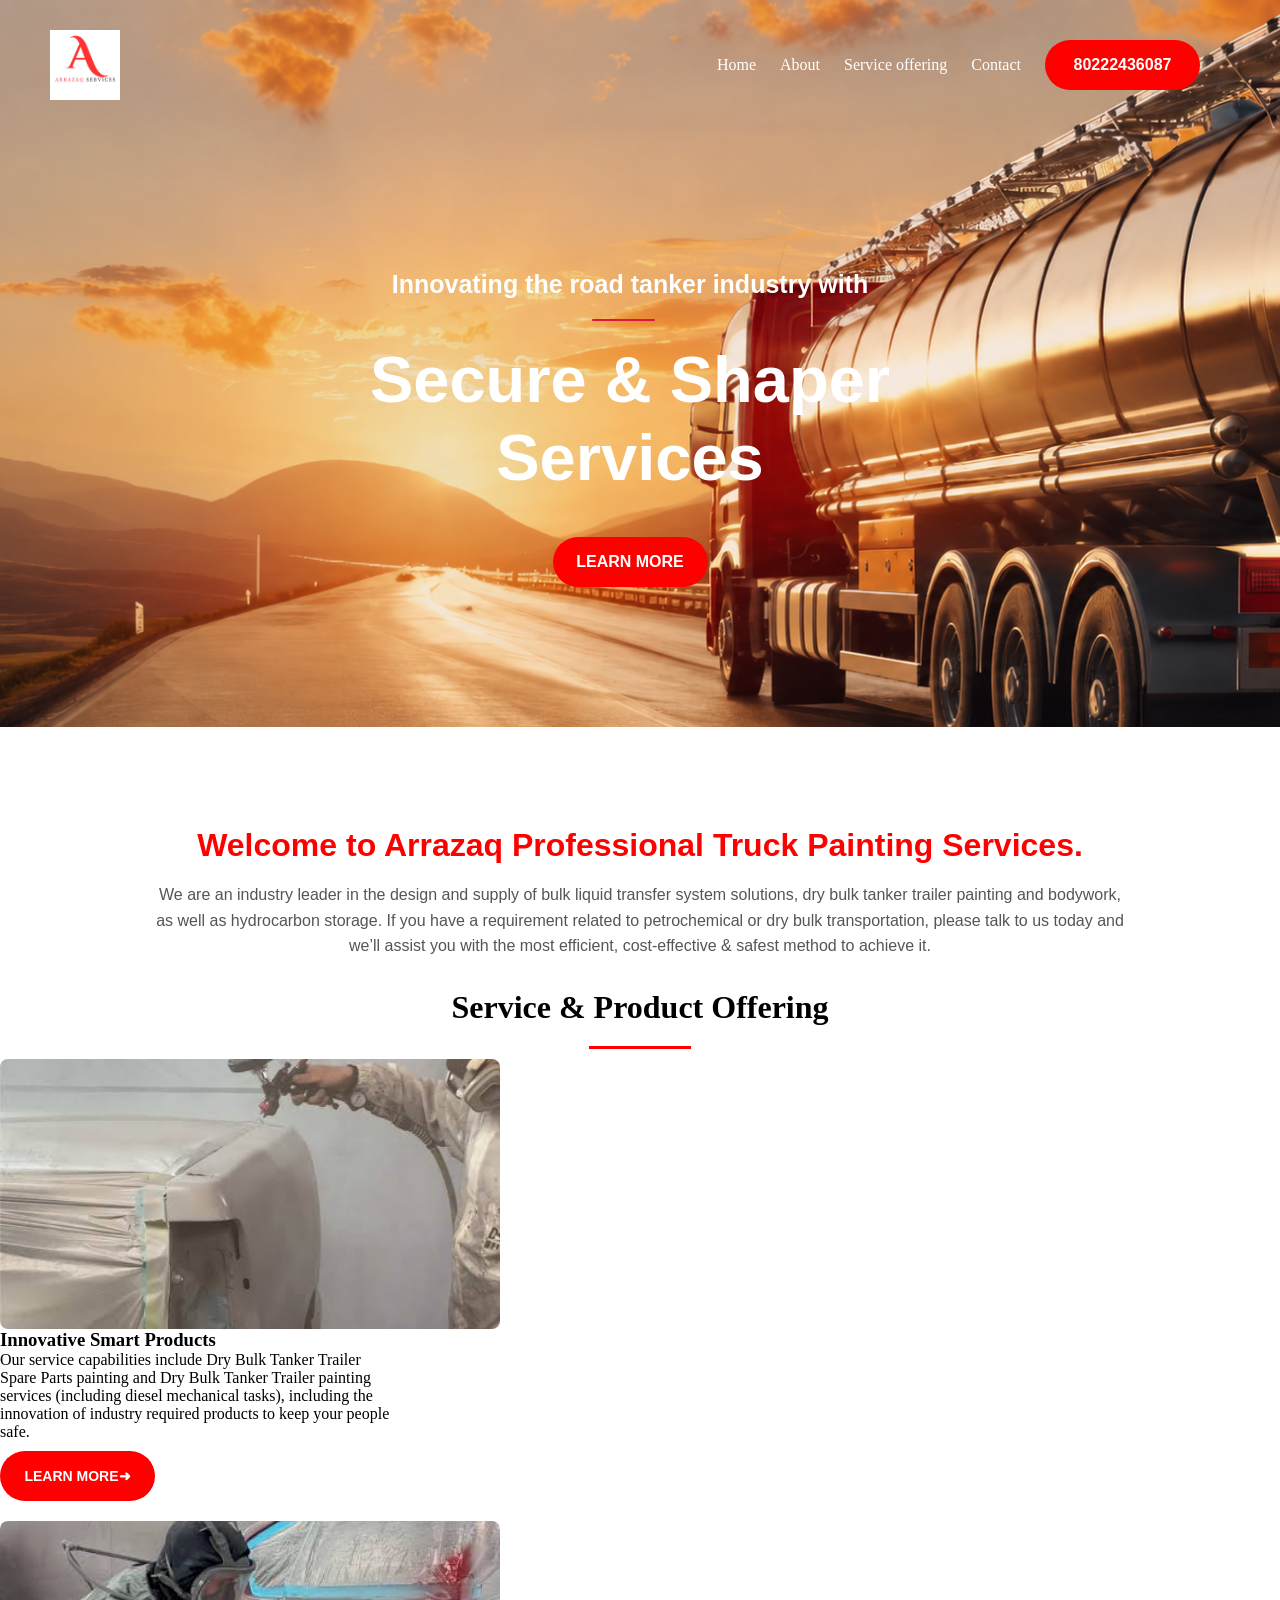
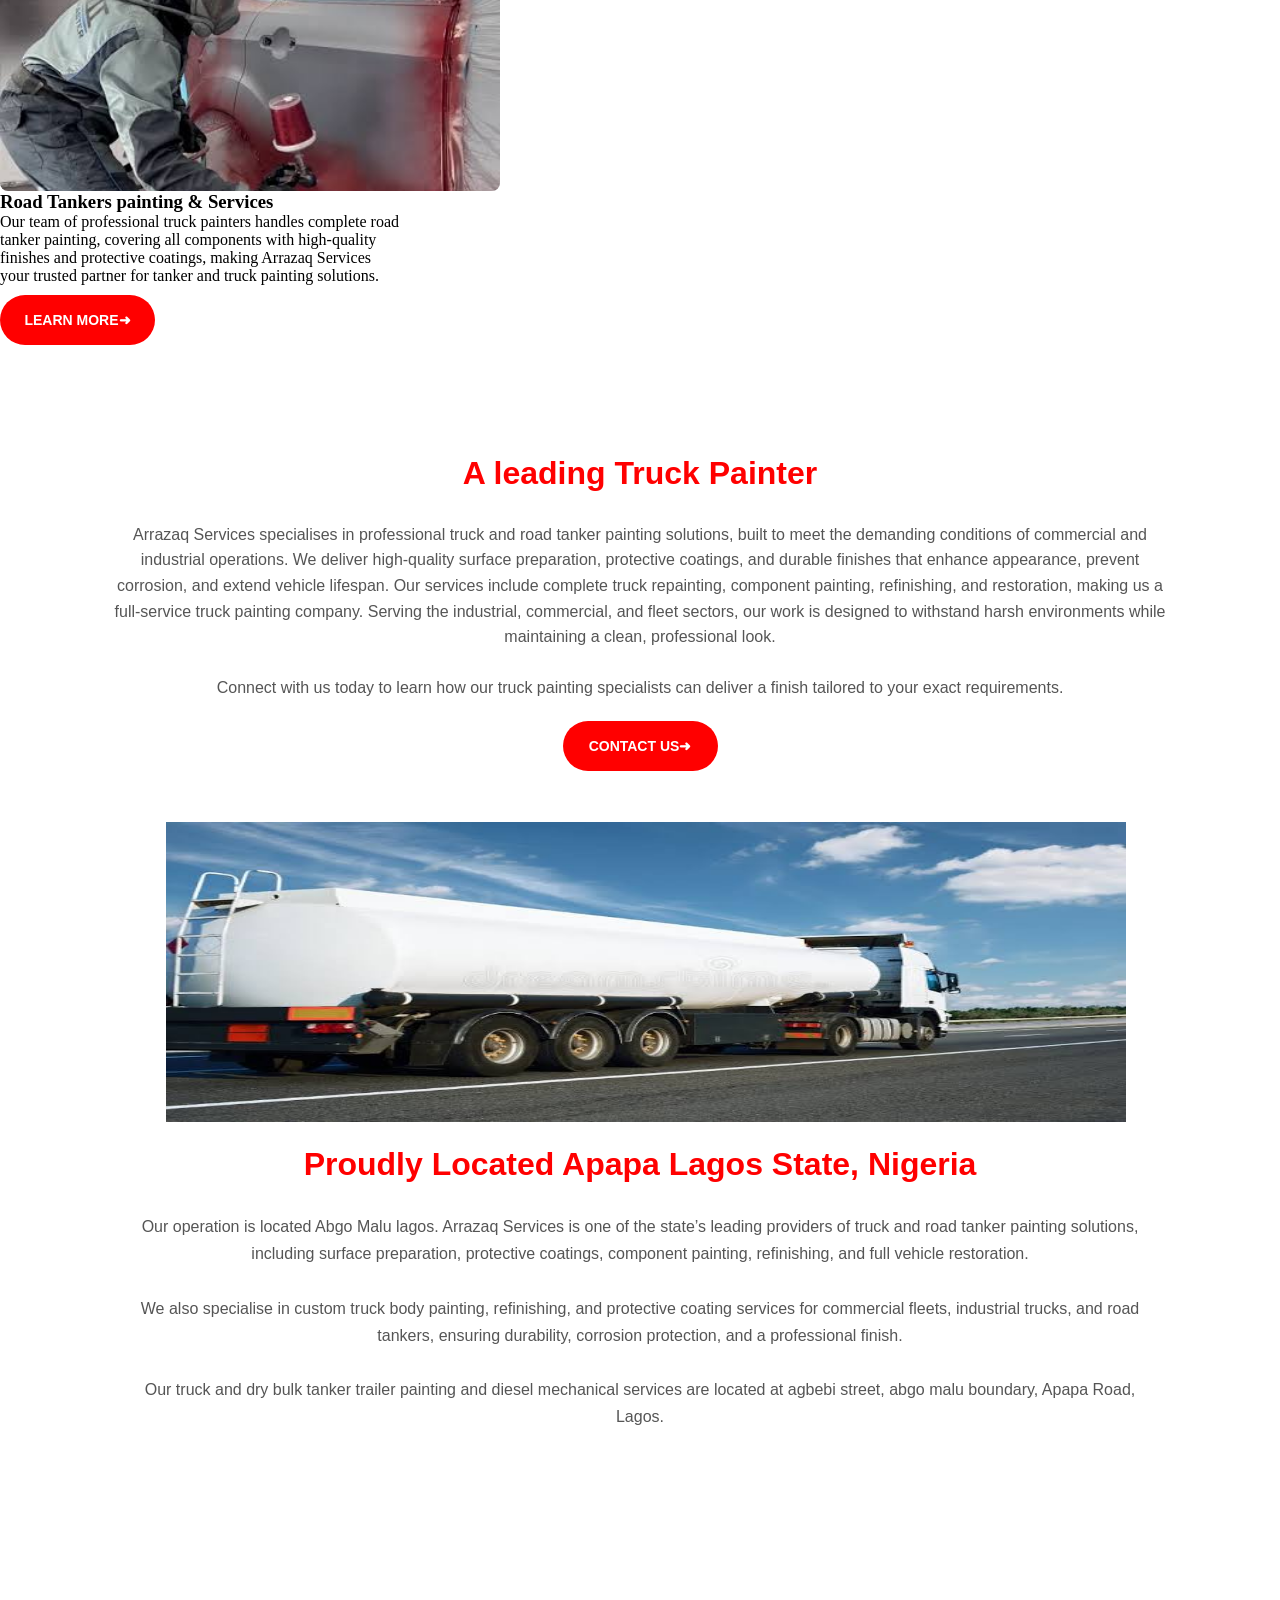
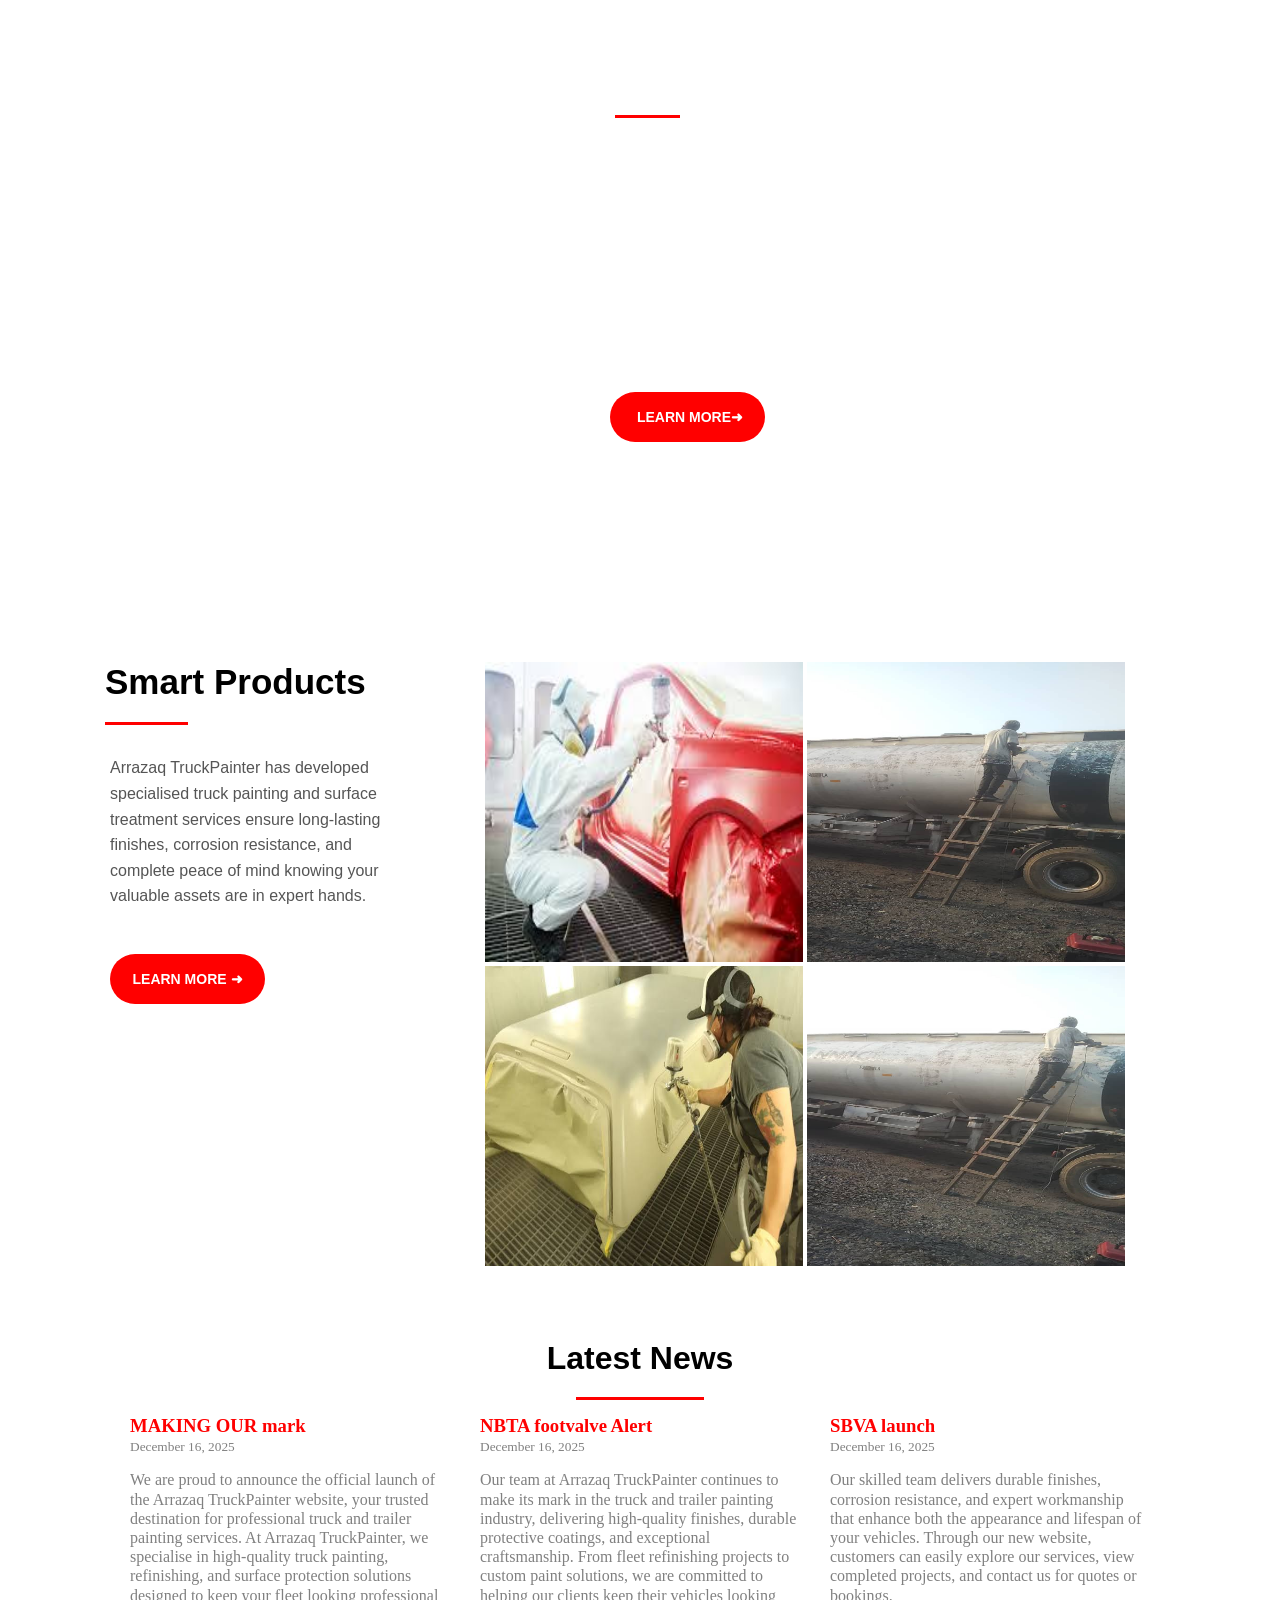
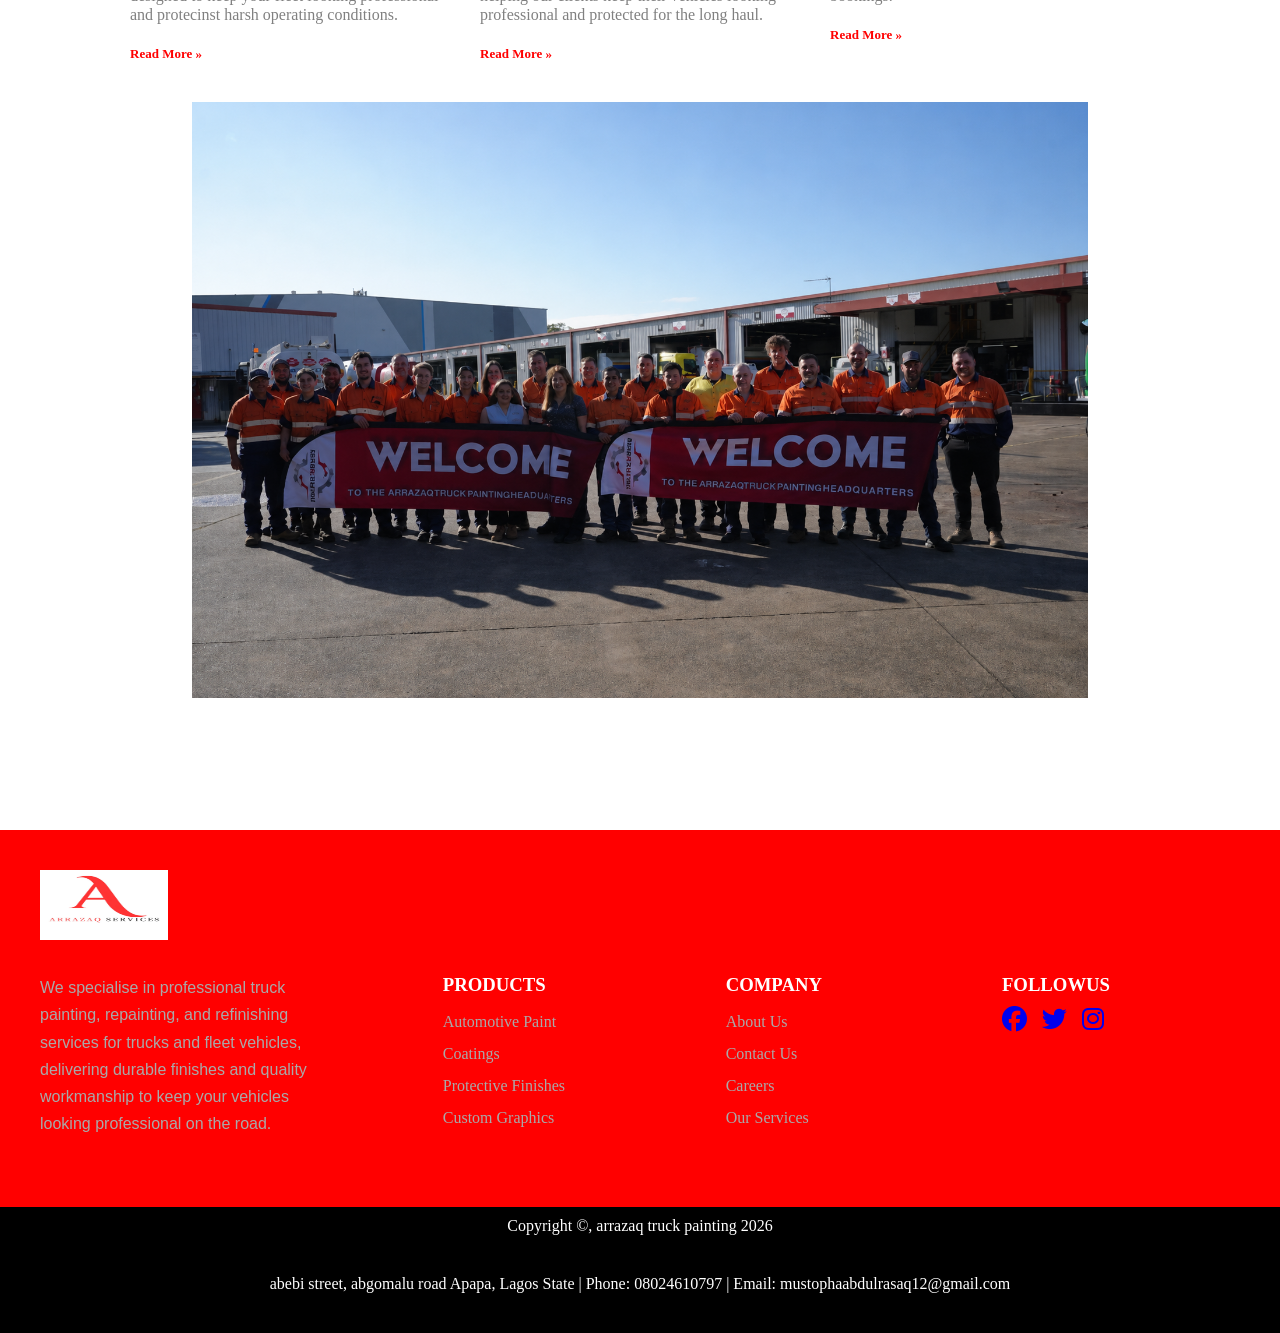
==== commit 23c22746: "Add files via upload" ====
--- a/index.html
+++ b/index.html
@@ -89,11 +89,11 @@
   <h1>Service & Product Offering</h1>
   <hr>
 </div>
-<div class="row">
+<div class="vp-col">
 <figure class="firstsection">
 <div class="myImage">
-  <img class="staff-image" src="images/painter (2).jpeg" height="400px">
-  <figcaption class="painters">
+  <img class="staffe-image" src="images/painter (2).jpeg" width="500px" height="400px">
+  <figcaption class="painters-content">
     <h3>Innovative Smart Products</h3>
     <p>Our service capabilities include Dry Bulk Tanker Trailer Spare Parts painting and Dry Bulk Tanker Trailer painting services (including diesel mechanical tasks), including the innovation of industry required products to keep your people safe.</p>
     <button onclick="newPage()" class="figcaption-btn"><a href="#">LEARN MORE➜</a></button>
@@ -102,8 +102,8 @@
 </figure>
 <figure class="secondsection">
 <div class="myImage">
-  <img class="staff-img" src="images/painter (4).jpeg" height="400px">
-  <figcaption class="painters">
+  <img class="staffe-img" src="images/painter (4).jpeg" width="500px" height="400px">
+  <figcaption class="painters-content">
     <h3>Road Tankers painting & Services</h3>
     <p>Our team of professional truck painters handles complete road tanker painting, covering all components with high-quality finishes and protective coatings, making Arrazaq Services your trusted partner for tanker and truck painting solutions.</p>
     <button onclick="anotherPage()" class="figcaption-btn"><a href="#">LEARN MORE➜</a></button>
@@ -182,7 +182,7 @@
 </div>
 <div class="container">
   <div class="wp-logo">
-    <a href="default.html"><img src="images/Logo.png" width="10%" height="70px"></a>
+    <a href="index.html"><img src="images/LOGO1.jpeg" width="10%" height="70px"></a>
   </div>
 <div class="vp-container">
 <div class="cont">
--- a/button.css
+++ b/button.css
@@ -41,7 +41,7 @@
   font-size: 14px;
   font-weight: 600;
   border-radius: 25px;
-  margin-left: 100px;
+  margin-left: 0px;
   cursor: pointer;
   position: relative;
   transition: all 0.35s;
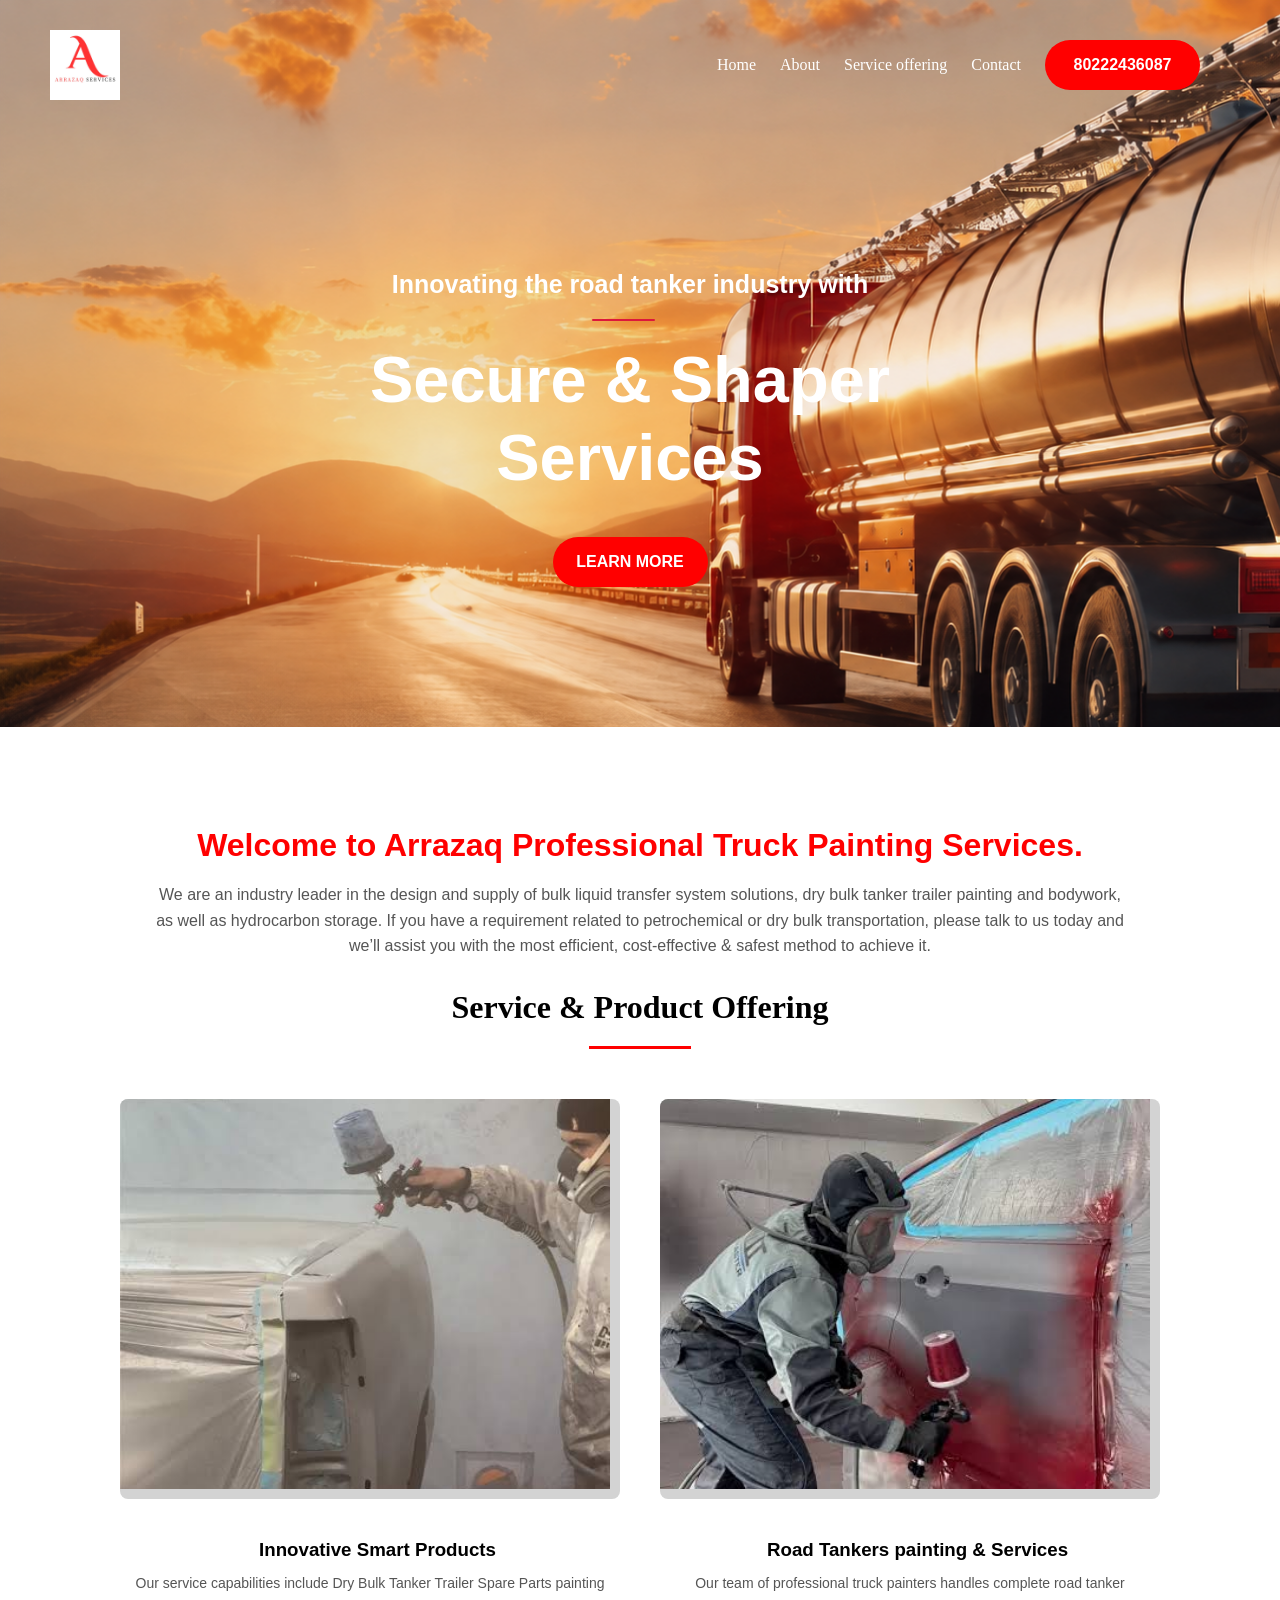
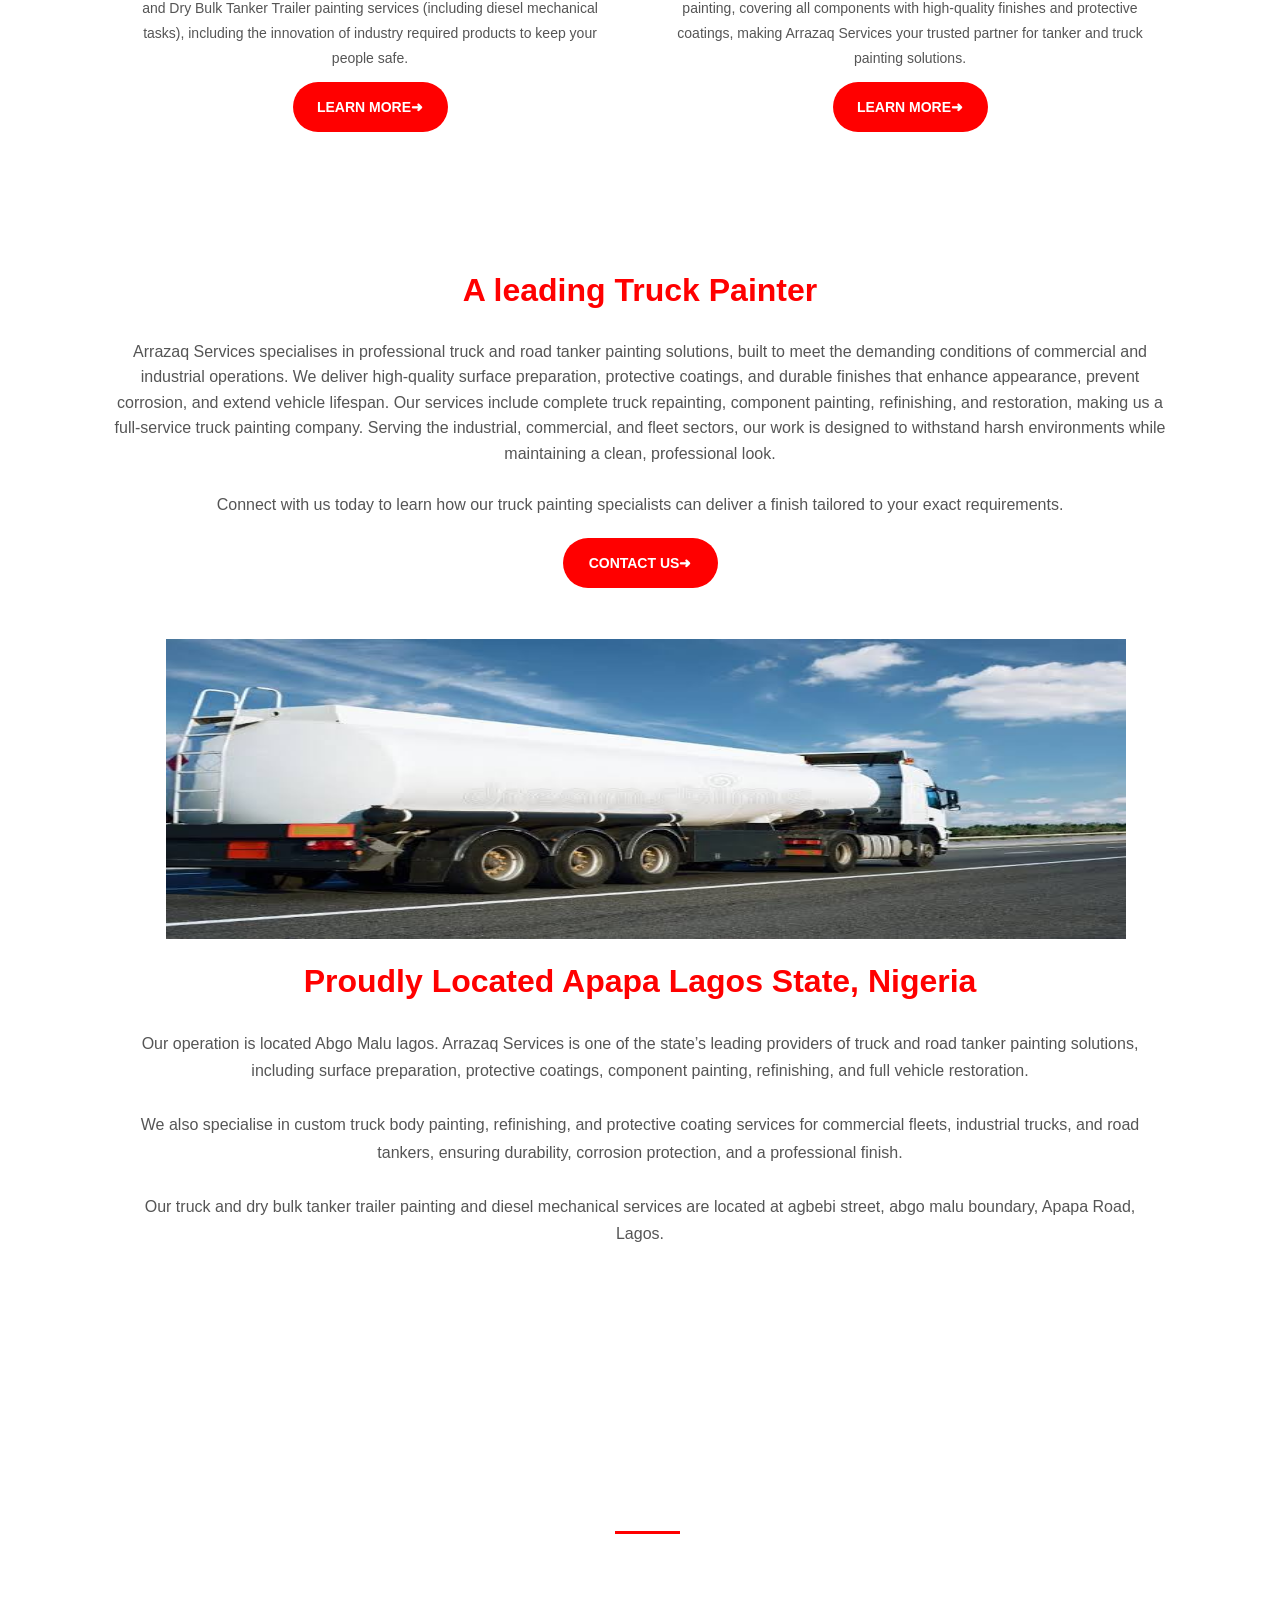
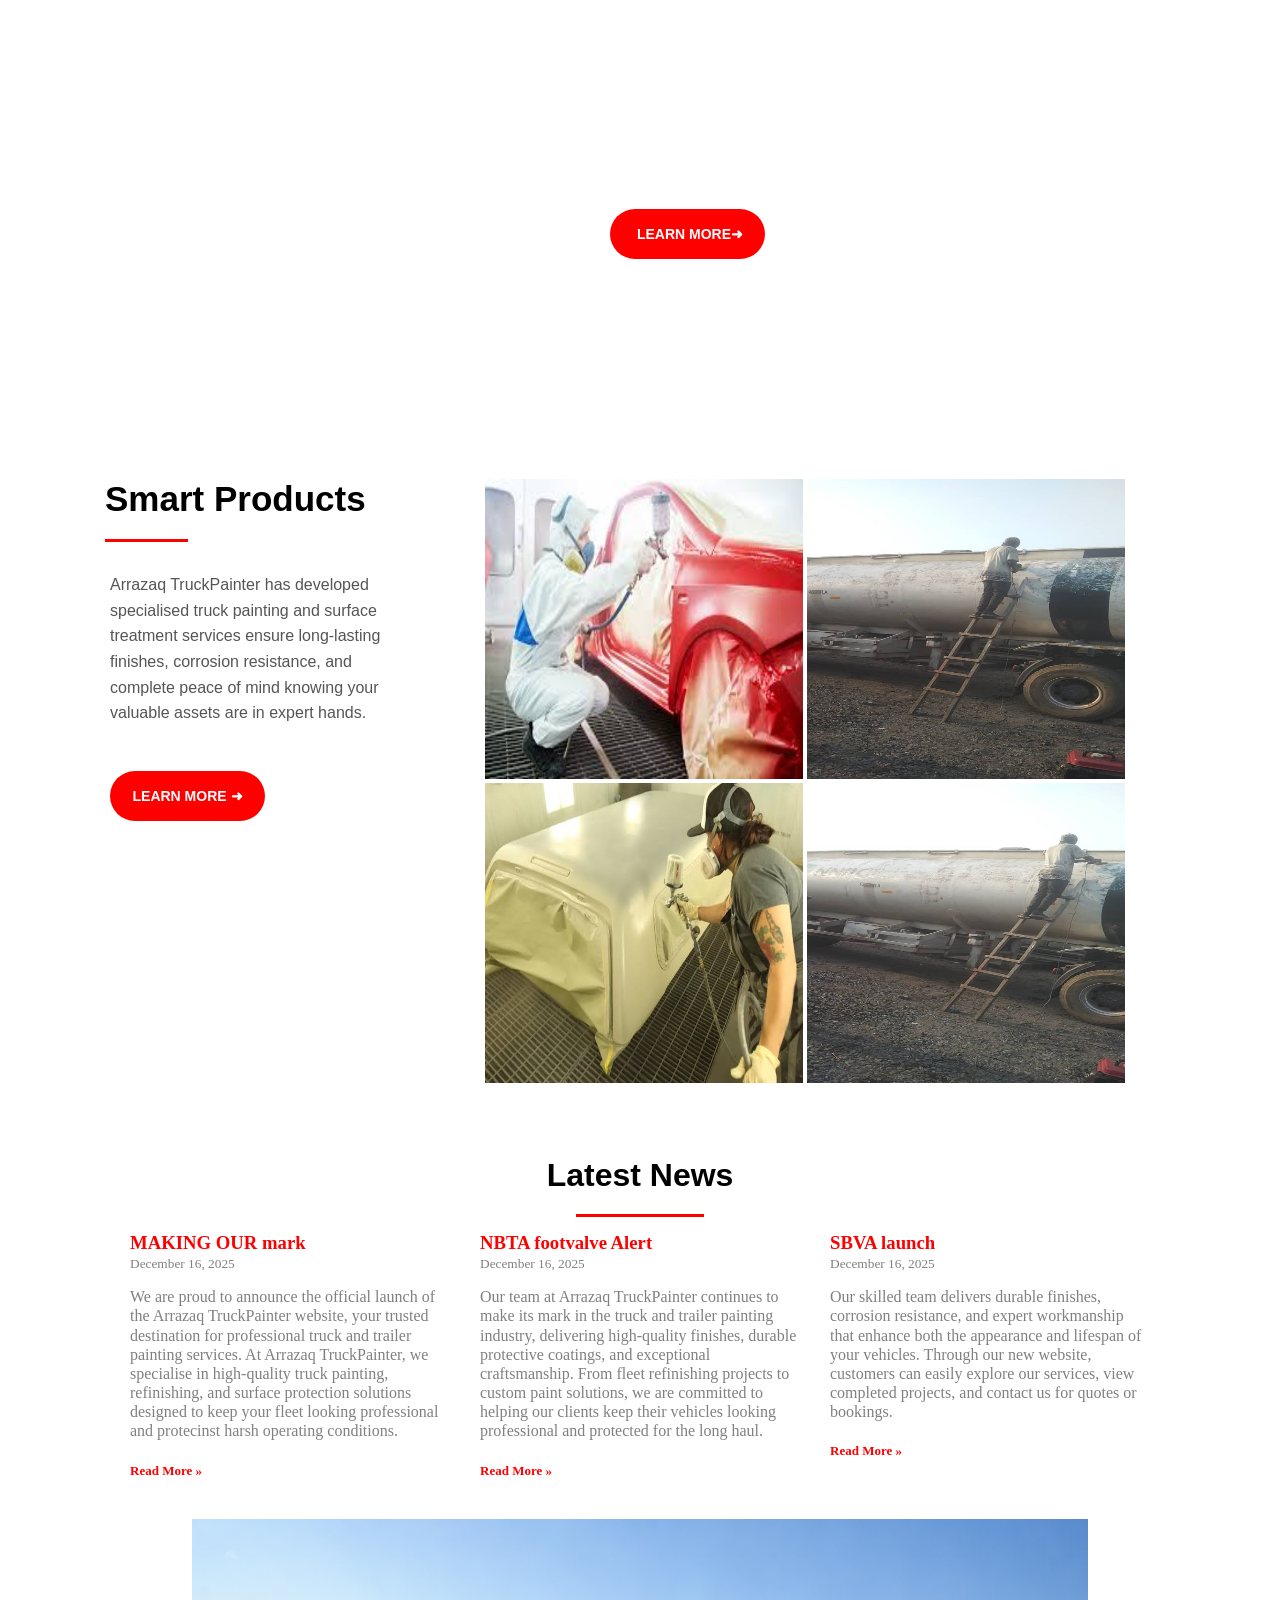
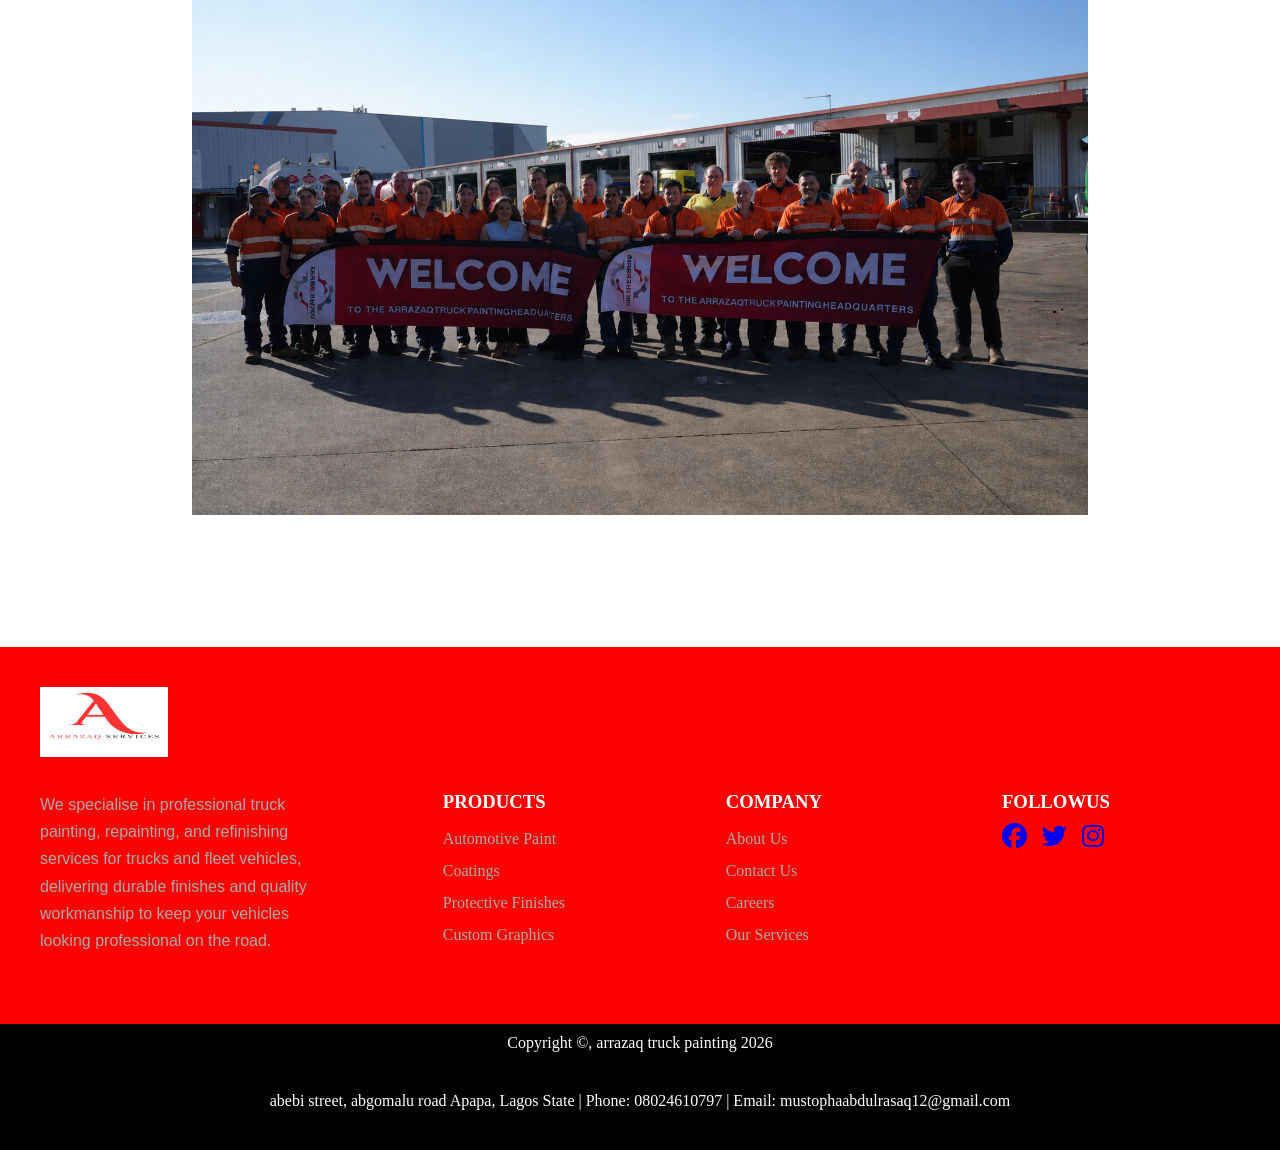
==== commit 4817c282: "Update service offering links in index.html" ====
--- a/index.html
+++ b/index.html
@@ -19,25 +19,7 @@
       <li onclick="hideSidebar()"><a href="#"><svg xmlns="http://www.w3.org/2000/svg" height="24px" viewBox="0 -960 960 960" width="24px" fill="#fff"><path d="m256-200-56-56 224-224-224-224 56-56 224 224 224-224 56 56-224 224 224 224-56 56-224-224-224 224Z"/></svg></a></li>
       <li><a href="index.html">Home</a></li>
       <li><a href="about.html">About</a></li>
-      <li><a href="">Service offering</a>
-            <div class="dropdown">
-                <ul>
-                    <li><a href="/">Tank Painting</a></li>
-                    <li><a href="/">Customisation</a>
-                        <div class="dropdown2" >
-                            <ul>
-                                <li><a href="/">DCA</a></li>
-                                <li><a href="/">DCA</a></li>
-                                <li><a href="/">DCA</a></li>
-                                <li><a href="/">DCA</a></li>
-                            </ul>
-                        </div>
-                    </li>
-                    <li><a href="/">Maintenance</a></li>
-                    <li><a href="/">Coaching</a></li>
-                </ul>
-            </div>
-      </li>
+      <li><a href="service-offering">Service offering</a></li>
       <li><a href="contact.html">Contact</a></li>
     </ul>
     <div class="logo">
@@ -45,25 +27,7 @@
     <ul>
       <li class="hideOnMobile"><a href="index.html">Home</a></li>
       <li class="hideOnMobile"><a href="about.html">About</a></li>
-      <li class="hideOnMobile"><a href="">Service offering</a>
-            <div class="dropdown">
-                <ul>
-                    <li><a href="/">Tank Painting</a></li>
-                    <li><a href="/">Customisation</a>
-                        <div class="dropdown2" >
-                            <ul>
-                                <li><a href="/">DCA</a></li>
-                                <li><a href="/">DCA</a></li>
-                                <li><a href="/">DCA</a></li>
-                                <li><a href="/">DCA</a></li>
-                            </ul>
-                        </div>
-                    </li>
-                    <li><a href="/">Maintenance</a></li>
-                    <li><a href="/">Coaching</a></li>
-                </ul>
-            </div>
-      </li>
+      <li class="hideOnMobile"><a href="service-offering">Service offering</a></li>
       <li class="hideOnMobile"><a href="contact.html">Contact</a></li>
       <li class="hideOnMobile"><button class="phone-number-btn"><a href="tel:+23480222436087">80222436087</a></button></li>
        <li class="menu-button" onclick="showSidebar()"><a href="#"><svg xmlns="http://www.w3.org/2000/svg" height="24px"viewBox="0 -960 960 960" width="24px"fill="white"><path d="M120-240v-80h720v80H120Zm0-200v-80h720v80H120Zm0-200v-80h720v80H120Z"/></svg></a></li>     
@@ -237,4 +201,4 @@
 
 <script src="app.js"></script>
 </body>
-</html>+</html>
--- a/razaq.css
+++ b/razaq.css
@@ -302,7 +302,6 @@
   color: dimgray;
 }
 
-
 div.list {
   padding-top: 55px;
   padding-left: 100px;
@@ -382,70 +381,86 @@
   margin-top: 20px;
 }
 
-
-.row {
-  display: flex;      
+.vp-col {
+  display: flex; 
   gap: 40px;          
   flex-wrap: wrap;            
   justify-content: center;    
   margin: 20px 0;
-  padding-top: 0px;
-}
+  margin-top: 30px;
+}
+
 .firstsection,
 .secondsection {
-  width: 400px;
+  width: 500px;
   position: relative;
-  padding: 10px 0 10px 0;
-}
+  padding: 20px 0 20px 0;
+}
+
 .myImage img {                
-  height: 350px;             
+  height: 400px;             
   object-fit: cover;         
   display: block;
   border-radius: 8px;
   box-shadow: 30px;
 }
-.staff-image {
+
+.staffe-image {
   width: 100%;
   background-color: lightgray;
   padding-bottom: 10px;
   padding-right: 10px;
 }
-.staff-img {
+
+.staffe-img {
   width: 100%;
   background-color: lightgray;
   padding-bottom: 10px;
   padding-right: 10px;
 } 
-.painters {
+
+.painters-content {
   position: relative;          
   margin-top: 10px; 
-  padding: 0 20px 0 20px;
-  font-family: sans-serif;
-  font-size: 100%;           
-}
-
-.painters h3 {
+  padding: 0 15px 0 15px;
+  font-family: sans-serif;
+  font-size: 100%;
+  text-align: center;     
+}
+
+.painters-content h3 {
   margin: 15px 0 10px 0;
   margin-top: 40px;
-  padding-left: 50px;
-}
-
-.painters p {
+  padding-left: 15px;
+  text-align: center;
+}
+
+.painters-content p {
+  text-align: center;
   font-size: 14px;
   line-height: 1.8;
   font-family: sans-serif;
   color: #555;
+  width: 100%;
+}
+
+.painters-content a {
+  text-decoration: none;
+  color: white;
+}
+
+.painters-content a:hover {
+  color: none;
 }
 
 .hfeed {
   text-align: center;
-}
-
+  padding-top: 100px;
+}
 
 .hfeed h1 {
   color: red;
   font-family: sans-serif;
-  padding-top: 100px;
 }
 
 .hfeed p {
@@ -764,6 +779,14 @@
 /*===================
   INNOVATING-SMART
 ===================*/  
+
+div.header2 {
+  background-image: url('images/smart2.png');
+  background-repeat: no-repeat;
+  background-size: cover;
+  padding: 10px 20px 0;
+  padding-bottom: 25px;
+}
 .vp-smartrange {
   margin-top: 100px;
   text-align: center;
@@ -790,8 +813,8 @@
   margin-top: 20px;
   margin-bottom: 15px;
 }
-.row {
-  display: flex;      
+.Tools {
+  display: flex; 
   gap: 40px;          
   flex-wrap: wrap;            
   justify-content: center;    
@@ -805,20 +828,20 @@
   position: relative;
   padding: 20px 0 20px 0;
 }
-.myImage img {                
+.my-img img {                
   height: 270px;             
   object-fit: cover;         
   display: block;
   border-radius: 8px;
   box-shadow: 30px;
 }
-.staff-image {
+.tools-image {
   width: 100%;
   background-color: lightgray;
   padding-bottom: 10px;
   padding-right: 10px;
 }
-.staff-img {
+.tools-img {
   width: 100%;
   background-color: lightgray;
   padding-bottom: 10px;
@@ -835,17 +858,8 @@
 .painters h3 {
   margin: 15px 0 10px 0;
   margin-top: 40px;
-  padding-left: 50px;
-  text-align: center;
-}
-.painters a {
-  color: black;
-  text-decoration: none;
-}
-.painters a:hover {
-  border: none;
-  border-bottom: none;
-  color: none;
+  padding-left: 0px;
+  text-align: center;
 }
 
 .painters p {
@@ -854,6 +868,15 @@
   line-height: 1.8;
   font-family: sans-serif;
   color: #555;
+}
+
+.painters a {
+  text-decoration: none;
+  color: black;
+}
+
+.painters a:hover {
+  color: none;
 }
 .mission-projects {
   background-color: red;
@@ -881,9 +904,10 @@
 }
 .our-mission p {
   padding-left: 100px;
-}
-
-.our-mission ul {
+  line-height: 1.5;
+}
+
+.our-mission ol {
   list-style: none;
   line-height: 1.8;
   padding-left: 100px;
@@ -892,6 +916,7 @@
 span {
   color: black;
   padding-right: 10px;
+  font-size: 20px;
 }
 .custom-build-project {
   color: white;
@@ -912,8 +937,9 @@
 }
 .custom-build-project p {
   padding-right: 200px;
-}
-.custom-build-project ul {
+  line-height: 1.5;
+}
+.custom-build-project ol {
   list-style: none;
   line-height: 1.8;
   padding-right: 10px;
@@ -922,12 +948,20 @@
 /*===================
   SERVICE-OFFERING
 ===================*/
-div.header2 {
-  background-image: url('images/smart2.png');
+div.header4 {
+  background-image: url('images/PT.png');
   background-repeat: no-repeat;
   background-size: cover;
   padding: 10px 20px 0;
   padding-bottom: 25px;
+}
+div.headersections5 {
+  text-align: center;
+  color: #fff;
+  padding-bottom: 270px;
+  padding-top: 150px;
+  font-size: 30px;
+  font-family: sans-serif;
 }
 .vp-rangeservices {
   text-align: center;
@@ -1013,6 +1047,74 @@
 /* =========================
           END
 ========================= */
+
+/*===================
+    VP-READ
+===================*/
+
+.header-read {
+  background-color: lightgray;padding-bottom: 50px;
+}
+.vp-read {
+  text-align: center;
+  margin-top: 130px;
+  margin-left: 70px;
+  margin-right: 70px;
+}
+.vp-read h1 {
+  font-size: 80px;
+  color: red;
+  margin-left: 130px;
+  margin-right: 130px;
+}
+.vp-read p {
+  font-size: 25px;
+  color: gray;
+  font-weight: bold;
+  font-family: sans-serif;
+  padding-top: 30px;
+}
+/*===================
+    SEARCH BAR
+===================*/
+.search-box{
+    display: flex;
+    gap: 0px;
+    margin-top: 35px;
+    justify-content: center;
+}
+
+.search-box input{
+    width: 300px;
+    padding: 10px;
+    border: 1px solid #fff;
+    border-radius: 0px;
+    border-right: none;
+    font-size: 16px;
+    height: 40px;
+}
+
+.search-box button{
+    padding: 10px 20px;
+    background-color: #fff;
+    color: white;
+    border: 1px solid #ccc;
+    border-left: none;
+    border-radius: 0px;
+    cursor: pointer;
+    height: 40px;
+}
+
+.search-box input:hover{
+    background-color: none;
+    border: none;
+}
+
+.search-box button:hover{
+    background-color: none;
+    border: none;
+}
+
 /* =========================
    FOOTER CONTAINER
 ========================= */
--- a/mediaquery.css
+++ b/mediaquery.css
@@ -20,8 +20,8 @@
 
 div.headers {
   background-image: url('images/ATP3.png');
-  background-repeat: no-repeat;  
-  background-size: cover;
+  background-repeat: no-repeat;
+  background-attachment: fixed;
   inset: 0;
   height: 70vh;
   }
@@ -60,6 +60,8 @@
 
   .headersection2 h1 {
     font-size: 1.8rem;
+    margin-left: 1%;
+    margin-right: 1%;
   }
 
   .headersections2 p {
@@ -93,12 +95,10 @@
   }
 
   .col-12 {
-    display: grid;
-    grid-template-columns: auto;
-    align-items: center;
+    display: flex;
+    flex-direction: column;
     justify-self: center;
     width: 100%;
-    margin: 0 auto;
     text-align: center;
   }
 
@@ -111,34 +111,39 @@
     margin-left: 40%;
     width: 20%;
     padding: 0px;
-    margin-bottom: 17%;
-  }
-
-  .row {
-    display: grid;
-    grid-template-columns: auto;
-    align-items: center;
+    margin-bottom: 20px;
+  }
+
+  .vp-col {
+    display: flex;
+    flex-direction: column;
     justify-self: center;
     width: 100%;
     margin: 0 auto;
     text-align: center;
   }
 
+  .staffe-image,
+  .staffe-img {
+    width: 100%;
+    background-color: lightgray;
+    padding-bottom: 10px;
+    padding-right: 10px;
+}
+
   .myImage {
-    display: grid;
-    grid-template-columns: auto;
-    align-items: center;
+    display: flex;
+    flex-direction: column;
     justify-self: center;
-    width: 100%;
-    margin: 0 auto;
-    text-align: center;
+    width: 90%;
+    text-align: center;
+    margin-right: 15px;
   }
 
   .myImage img {
-    height: 300px;
-    width: 100%;
-    padding: 0px;
-    margin: 0px;
+    height: 400px;
+    width: 100%;
+    padding: 0px;
   }
 
   .myImage h3 {
@@ -165,6 +170,11 @@
     margin: 0px;
     margin-top: 15px;
     width: 50%;
+  }
+
+  .hfeed {
+    text-align: center;
+    padding-top: 30px;
   }
 
   .hfeed h1 {
@@ -450,7 +460,6 @@
   background-image: url('images/ATTP.png');
   background-repeat: no-repeat;  
   background-size: cover;
-  background-attachment: fixed;
   inset: 0;
   height: 37vh;
 }
@@ -666,6 +675,391 @@
 .proffe a:hover {
   color: none;
 }
+
+/*========================
+      THANK YOU PAGE
+======================*/
+div.fa-form {
+  display: block;
+  margin-left: 0px;
+  justify-content: center;
+  padding-top: 30px;
+}
+
+.vp-head {
+  margin-left: 0px;
+}
+
+.vp-head h1 {
+  font-family: sans-serif;
+  font-size: 2.5rem;
+  font-weight: bold;
+  padding-bottom: 10px;
+}
+
+.vp-head p {
+  padding-top: 10px;
+  font-family: sans-serif;
+  font-size: 0.9rem;
+  color: gray;
+  line-height: 1.6;
+  padding-bottom: 5rem;
+}
+
+.fa-head {
+  margin-right: 20%;
+}
+.fa-head h1 {
+  font-family: sans-serif;
+  font-size: 30px;
+  font-weight: bold;
+}
+h3.prof {
+  font-family: sans-serif;
+  font-weight: bold;
+  font-size: 15px;
+  padding-top: 20px;
+  color: #000;
+}
+p.proff {
+  padding-top: 10px;
+  font-family: serif;
+  color: gray;
+  font-size: 15px;
+}
+.proffe {
+  text-decoration: none;
+  color: #DD183B;
+  font-weight: bold;
+  outline: none;
+}
+.proffe a:hover {
+  color: none;
+}
+/*========================
+      SERVICE-OFFERING
+======================*/
+
+div.header4 {
+  background-image: url('images/PT.png');
+  background-repeat: no-repeat;  
+  background-size: cover;
+  inset: 0;
+  height: 54vh;
+}
+
+div.headersections5 {
+  font-size: 1.3rem;
+  padding-top: 32px;
+  padding-left: 50px;
+  padding-right: 50px;
+  line-height: 1.4;
+  text-align: center;
+}
+
+.vp-rangeservices {
+  text-align: center;
+  margin-top: 40px;
+}
+.vp-rangeservices h1 {
+  font-family: cursive;
+  margin-left: 30px;
+  margin-right: 30px;
+}
+.vp-rangeservices hr {
+  border: none;
+  background-color: red;
+  margin-left: 41%;
+  margin-right: 45%;
+  height: 2.5px;
+  margin-top: 20px;
+  margin-bottom: 15px;
+  width: 15%;
+}
+.vp-rangeservices p {
+  text-align: center;
+  font-family: sans-serif;
+  margin-left: 20px;
+  line-height: 1.9;
+  width: 90%;
+  font-size: 0.9rem;
+}
+
+.vp_row {
+  display: flex;
+  flex-direction: column;
+  gap: 20px;
+  flex-wrap: wrap;            
+  justify-content: center;
+  margin-top: 30px;
+}
+.first_img,
+.second_img {
+  width: 85%;
+  margin-left: 20px;
+  position: relative;
+}
+.vp_myImage img {                
+  height: 350px;             
+  object-fit: cover;         
+  display: block;
+  border-radius: 8px;
+  box-shadow: 30px;
+}
+.vp_myImg img {                
+  height: 400px;             
+  object-fit: cover;         
+  display: block;
+  border-radius: 8px;
+  box-shadow: 30px;
+}
+.staff_image {
+  width: 110%;
+  background-color: lightgray;
+  padding-bottom: 10px;
+  padding-right: 10px;
+}
+.staff_img {
+  width: 110%;
+  background-color: lightgray;
+  padding-bottom: 10px;
+  padding-right: 10px;
+} 
+.vp_painters {
+  position: relative;          
+  margin-top: 10px; 
+  padding: 0 20px 0 0px;
+  font-family: sans-serif;
+  font-size: 100%; 
+  text-align: center;          
+}
+.vp_painters h3 {
+  margin-top: 20px;
+  text-align: center;
+}
+.vp_painters p {
+  text-align: center;
+  font-size: 14px;
+  line-height: 1.8;
+  font-family: sans-serif;
+  color: #555;
+}
+
+/*========================
+  INNOVATING-SMART PAGE
+======================*/
+
+div.header2 {
+  background-image: url('images/smart2.png');
+  background-repeat: no-repeat;  
+  background-size: cover;
+  inset: 0;
+  height: 42vh;
+}
+
+div.headersections4 {
+  font-size: 1.3rem;
+  padding-top: 32px;
+  padding-left: 50px;
+  padding-right: 50px;
+  line-height: 1.4;
+  text-align: center;
+}
+
+.vp-smartrange {
+  margin-top: 60px;
+  text-align: center;
+}
+
+.vp-smartrange h1 {
+  width: 100%;
+  color: #000;
+  font-size: 1.7rem;
+  font-family: cursive;
+}
+.vp-smartrange p {
+  width: 90%;
+  color: #555;
+  padding-top: 10px;
+  margin-left: 20px;
+  line-height: 1.5;
+  font-family: sans-serif;
+}
+.vp-smartrange hr {
+  border: none;
+  background-color: #DD183B;
+  margin-left: 40%;
+  margin-right: 45%;
+  height: 3px;
+  margin-top: 15px;
+  width: 18%;
+}
+.Tools {
+  display: flex;
+  flex-direction: column;
+  gap: 20px;
+  flex-wrap: wrap;
+  justify-content: center;
+  margin-top: 30px;
+}
+.vp-SBVA,
+.vp-SLOP,
+.vp-WEAR {
+  width: 90%;
+  position: relative;
+  margin-left: 20px;
+}
+.my-img img {          
+  height: 400px;             
+  object-fit: cover;         
+  display: block;
+  border-radius: 8px;
+  box-shadow: 30px;
+}
+.tools-image {
+  width: 100%;
+  background-color: lightgray;
+  padding-bottom: 10px;
+  padding-right: 10px;
+}
+.tools-img {
+  width: 100%;
+  background-color: lightgray;
+  padding-bottom: 10px;
+  padding-right: 10px;
+} 
+.painters {
+  position: relative;          
+  margin-top: 10px; 
+  font-family: sans-serif;         
+}
+
+.painters h3 {
+  margin-top: 20px;
+  text-align: center;
+}
+
+.painters a {
+  color: black;
+  text-decoration: none;
+}
+.painters a:hover {
+  border: none;
+  border-bottom: none;
+  color: none;
+}
+
+.painters p {
+  text-align: center;
+  font-size: 14px;
+  line-height: 1.8;
+  font-family: sans-serif;
+  color: #555;
+}
+.mission-projects {
+  background-color: red;
+  display: flex;
+  flex-direction: column;
+  gap: 20px;
+  margin-top: 0px;
+}
+.our-mission {
+  color: white;
+  flex: 1;
+  padding-top: 40px;
+  padding-bottom: 10px;
+}
+.our-mission h2 {
+  padding-left: 20px;
+  width: 100%;
+}
+.our-mission hr {
+  border: none;
+  background-color: #fff;
+  margin-left: 5%;
+  margin-right: 73%;
+  height: 2px;
+  margin-top: 20px;
+  margin-bottom: 15px;
+  width: 18%;
+}
+.our-mission p {
+  padding-left: 20px;
+  width: 100%;
+  line-height: 1.5;
+}
+
+.our-mission ol {
+  list-style: none;
+  line-height: 1.8;
+  padding-left: 20px;
+  width: 100%;
+  padding-top: 30px;
+}
+
+span {
+  line-height: 1.2;
+  color: black;
+  padding-right: 10px;
+  font-size: 1.9rem;
+}
+
+.custom-build-project {
+  color: white;
+  flex: 1;
+  padding-top: 10px;
+  padding-bottom: 40px;
+}
+.custom-build-project h2 {
+  width: 100%;
+  padding-left: 20px;
+}
+.custom-build-project hr {
+  border: none;
+  background-color: #fff;
+  margin-left: 5%;
+  margin-right: 73%;
+  height: 2px;
+  margin-top: 20px;
+  margin-bottom: 15px;
+  width: 18%;
+}
+.custom-build-project p {
+  padding-left: 20px;
+  width: 100%;
+  line-height: 1.5;
+}
+.custom-build-project ol {
+ list-style: none;
+  line-height: 1.8;
+  padding-left: 20px;
+  width: 100%;
+  padding-top: 30px;
+}
+span {
+  line-height: 1.2;
+  color: black;
+  padding-right: 10px;
+  font-size: 1.9rem;
+}
+
+/*========================
+      READ PAGE
+======================*/
+
+.vp-read {
+  text-align: center;
+  margin-top: 30px;
+  margin-left: 30px;
+  margin-right: 30px;
+}
+
+.vp-read h1 {
+  font-size: 3.0rem;
+  color: red;
+  margin-left: 30px;
+  margin-right: 30px;
+}
 }
 
 /*========================
@@ -673,26 +1067,4257 @@
 ======================*/
 
 @media screen and (max-width: 480px) {
+
+div.headers {
+  background-image: url('images/ATP3.png');
+  background-repeat: no-repeat;
+  background-attachment: fixed;
+  inset: 0;
+  height: 45vh;
+  }
+
+
+.main__container {
+  display: grid;
+  grid-template-columns: auto;
+  align-items: center;
+  justify-self: center;
+  width: 100%;
+  text-align: center;
+  padding-top: 30px;
+  }
+
+  .headersection2 {
+    padding-top: 0px;
+  }
+
   .headersection h1 {
+    font-size: 1.5rem;
+  }
+
+
+  .headersection h3 {
+    font-size: 1.0rem;
+    padding-bottom: 10px;
+  }
+
+  .headersection hr {
+    margin-right: 55%;
+    margin-left: 40%;
+    width: 15%;
+    padding: 0px;
+  }
+
+  .headersection2 h1 {
+    font-size: 1.8rem;
+    margin-left: 0%;
+    margin-right: 0%;
+  }
+
+  .centre-container {
+      background-color: red;
+      border-radius: 25px;
+      color: white;
+      padding: 10px;
+      cursor: pointer;
+      width: 155px;
+      border: 2px ;
+      height: 50px;
+      font-size: 16px;
+      font-weight: 600;
+      margin-top: 20px;
+    }
+.centre-container :hover {
+      background-color: #555;
+    }
+
+  .headersections2 p {
+    font-size: 1.4rem;
+    margin-top: 1rem;
+  }
+
+  .ast-builder {
+    display: grid;
+    grid-template-columns: auto;
+    align-items: center;
+    justify-self: center;
+    width: 100%;
+    margin: 0 auto;
+    text-align: center
+  }
+
+  .ast-builder h1 {
     font-size: 2rem;
+    text-align: center;
+  }
+
+  .ast-builder p {
+    font-size: 1rem;
+    text-align: center;
+    line-height: 1.4;
+    width: 100%;
+    padding: 0%;
+    margin: 0%;
+    padding-top: 25px;
+  }
+
+  .col-12 {
+    display: flex;
+    flex-direction: column;
+    justify-self: center;
+    width: 100%;
+    text-align: center;
+  }
+
+  .col-12 h1 {
+    font-size: 2rem;
+  }
+
+  .col-12 hr {
+    margin-right: 50%;
+    margin-left: 40%;
+    width: 20%;
+    padding: 0px;
+    margin-bottom: 20px;
+  }
+
+  .vp-col {
+    display: flex;
+    flex-direction: column;
+    justify-self: center;
+    width: 100%;
+    margin: 0 auto;
+    text-align: center;
+  }
+
+  .staffe-image,
+  .staffe-img {
+    width: 100%;
+    background-color: lightgray;
+    padding-bottom: 10px;
+    padding-right: 10px;
+}
+
+  .myImage {
+    display: flex;
+    flex-direction: column;
+    justify-self: center;
+    width: 67%;
+    text-align: center;
+    margin-right: 125px;
+  }
+
+  .myImage img {
+    height: 300px;
+    width: 100%;
+    padding: 0px;
+  }
+
+  .myImage h3 {
+    font-size: 1rem;
+    text-align: center;
+    padding: 0px;
+    margin: 0px;
+    padding-top: 10px;
+    padding-bottom: 10px;
+  }
+
+  .myImage p {
+    font-size: 1rem;
+    text-align: center;
+    line-height: 1.4;
+    width: 100%;
+    padding: 0%;
+    margin: 0%;
+  }
+
+  .figcaption-btn {
+    text-align: center;
+    padding: 0px;
+    margin: 0px;
+    margin-top: 15px;
+    width: 50%;
+  }
+
+  .hfeed {
+    text-align: center;
+    padding-top: 30px;
+  }
+
+  .hfeed h1 {
+    font-size: 1.7rem;
+    text-align: center;
+  }
+
+  .hfeed p {
+    font-size: 0.90;
+    text-align: center;
+    width: 100%;
+    padding: 0%;
+    margin: 0%;
+    padding-left: 10px;
+    padding-right: 10px;
+    padding-top: 20px;
+  }
+
+  .contact-us {
+    text-align: center;
+    padding: 0px;
+    margin: 0px;
+    margin-top: 50px;
+  }
+
+  .picture img {
+    margin-top: 25px;
+    height: 150px;
+    width: 93%;
+    padding: 0px;
+    margin-left: 17px;
+    margin-right: 0px;
+  }
+
+  .wp-singular h1 {
+    font-size: 1.7rem;
+    text-align: center;
+    color: red;
+  }
+
+  .wp-singular p {
+    font-size: 0.90;
+    text-align: center;
+    width: 100%;
+    padding: 0%;
+    margin: 0%;
+    padding-left: 10px;
+    padding-right: 10px;
+    padding-top: 20px;
+    padding-bottom: 35px;
+  }
+
+  .flex-shrink h1 {
+    font-size: 1.7rem;
+    text-align: left;
+    width: 140%;
+    padding: 0px;
+    margin: 0px;
+    padding-top: 70px;
+    padding-left: 20px;
+  }
+
+  .flex-shrink hr {
+    margin-right: 10%;
+    margin-left: 6%;
+    width: 20%;
+    padding: 0px;
+  }
+
+  .flex-shrink p {
+    font-size: 0.90;
+    text-align: left;
+    width: 125%;
+    padding: 0px;
+    margin: 0px;
+    padding-top: 20px;
+    padding-left: 20px;
+  }
+
+  .learn-morebutton {
+    padding: 0px;
+    margin: 0px;
+    margin-left: 20px;
+    width: 50%;
+    margin-top: 50px;
+  }
+
+  .content {
+    display: flex;
+    flex-direction: column;
+    padding-top: 40px;
+  }
+  .content-hero {
+    text-align: left;
+    width: 100%;
+    padding-left: 20px;
+  } 
+
+  .content-hero h1 {
+    font-size: 1.7rem;
+    width: 100%;
+    padding: 0px;
+    margin: 0px;
+  }
+
+  .content-hero hr {
+    margin-right: 16%;
+    margin-left: 1%;
+    width: 20%;
+    padding: 0px;
+    margin-top: 20px;
+  }
+
+  .content-hero p {
+    font-size: 0.90;
+    text-align: justify;
+    width: 90%;
+    padding: 0px;
+    margin: 0px;
+    padding-top: 25px;                                                
+  }
+
+  .content-heros {
+    margin-top: 40px;
+    padding: 12px 20px;
+    font-size: 14px;
+    font-weight: 600;
+    width: 170px;
+    height: 50px;
+    color: white;
+    border: none;
+    border-radius: 25px;
+    background: red;
+    margin-left: 0px;
+    margin-bottom: 50px;
+    cursor: pointer;
+  }
+.content-heros :hero {
+    background-color:    555;
+  }
+
+  .content-image img {
+    width: 96%;
+    margin-left: 10px;
+    border-radius: 5px;
+    height: 50vh;
+  }
+
+  .firstimg,
+  .secondimg,
+  .thirdimg,
+  .forthimg {
+    margin-top: 25px;
+    height: 300px;
+    width: 100%;
+    padding: 0px;
+    margin: 0px;
+  }
+
+  .launch h1 {
+    font-size: 1.7rem;
+    text-align: left;
+    width: 100%;
+    padding: 0px;
+    margin: 0px;
+    padding-top: 70px;
+    padding-left: 20px;
+  }
+
+  .launch hr {
+    margin-right: 10%;
+    margin-left: 5%;
+    width: 15%;
+    padding: 0px;
+  }
+
+  .wp_news {
+    display: block;
+    text-align: justify;
+  }
+
+  .first_wp_news h3 {
+    font-size: 1.4rem;
+    text-align: justify;
+    width: 300%;
+    padding: 0px;
+    margin: 0px;
+    padding-top: 10px;
+    padding-left: 20px;
+  }
+  .sec_wp_news h3 {
+    font-size: 1.4rem;
+    text-align: justify;
+    width: 300%;
+    padding: 0px;
+    margin: 0px;
+    padding-top: 40px;
+    padding-left: 20px;
+  }
+  .third_wp_news h3 {
+    font-size: 1.4rem;
+    text-align: justify;
+    width: 300%;
+    padding: 0px;
+    margin: 0px;
+    padding-top: 40px;
+    padding-left: 20px;
+  }
+
+  p.ast_skills {
+    font-size: 0.90;
+    text-align: justify;
+    width: 300%;
+    padding: 0px;
+    margin: 0px;
+    padding-top: 20px;
+    padding-left: 20px;
+    padding-bottom: 20px;
+  }
+
+  p.date {
+    font-size: 0.90;
+    text-align: justify;
+    width: 300%;
+    padding: 0px;
+    margin: 0px;
+    padding-left: 20px;
+  }
+
+  .wp_news a {
+    padding-left: 20px;
+    margin-top: 30px;
+  }
+
+  .launch img {
+    height: 50vh;
+    width: 95%;
+    padding: 0px;
+    margin-left: 0px;
+    margin-right: 0px;
+  }
+
+  .container {
+    display: block;
+    margin-top: 80px;
+    padding-top: 10px;
+    padding-left: 10px;
+  }
+
+  .vp-container {
+    display: block;
+    padding-left: 30px;
+  }
+
+  .vp-container p {
+    font-size: 0.90rem;
+    text-align: left;
+    width: 130%;
+    margin: 0px;
+    padding-top: 0px;
+  }
+
+  .vp-container h3 {
+    text-align: left;
+    width: 400%;
+    margin: 0;
+    padding-top: 40px;
+    padding-bottom: 30px;
+  }
+
+  .wp-logo img {
+    width: 25%;
+    padding: 0px;
+    margin: 0px;
+    margin-right: 30px;
+  }
+
+/*========================
+    ABOUT PAGE      
+======================*/
+
+div.header {
+  background-image: url('images/ATTP.png');
+  background-repeat: no-repeat;  
+  background-size: cover;
+  inset: 0;
+  height: 37vh;
+}
+
+.headersections2 h1 {
+  font-size: 1.2rem;
+  padding-top: 25px;
+}
+
+.headersections2 p {
+  font-size: 1.0rem;
+}
+
+.continet {
+  justify-content: left;
+  display: block;
+}
+
+.bashe {
+  padding-top: 20px;
+  margin-left: 0px;
+  width: 110%;
+  text-align: left;
+}
+
+.bashe h3 {
+  text-align: left;
+  margin: 0;
+}
+
+.bashe hr {
+  border: none;
+  height: 4px;
+  width: 15%;
+  background-color: #DD183B;
+  margin-left: 0px;
+  margin-right: 80%;
+  margin-top: 20px;
+}
+
+div.img-bashe {
+  margin-top: 20px;
+  width: 130%;
+}
+
+.img-bashe img {
+  margin-top: 0px;
+  display: block;
+  border-radius: 4px;
+}
+
+.all-team {
+  background-color: lightgray;
+  padding-bottom: 10px;
+  padding-right: 10px;
+}
+
+.image-box{
+  display: flex;
+  flex-direction: column;
+  justify-content: center;
+  padding-top: 10px;
+}
+
+.image-box img{
+  width: 90%;
+  height: 750px;
+  border-radius: 5px; 
+  object-fit: cover;
+  margin-left: 30px;
+}
+
+.image-1{
+  background-color: lightgray;
+  background-position: 70%, 70%;
+  padding-right: 10px;
+  padding-bottom: 10px;
+}
+.image-2 {
+  background-color: lightgray;
+  background-position: 70%, 80%;
+  padding-right: 10px;
+  padding-bottom: 10px;
+}
+
+p.wp {
+  width: 115%;
+  text-align: left;
+  padding-left: 15px;
+}
+
+div.list {
+  padding-top: 50px;
+  padding-left: 15px;
+  font-size: 16px;
+  font-family: sans-serif;
+  line-height: 1.5;
+  color: #555;
+  text-align: left;
+}
+/*========================
+    CONTACT PAGE      
+======================*/
+
+div.header1 {
+  background-image: url('images/PT.png');
+  background-repeat: no-repeat;  
+  background-size: cover;
+  inset: 0;
+  height: 37vh;
+}
+
+div.headersections3 {
+  font-size: 1.0rem;
+  padding-top: 25px;
+  text-align: center;
+}
+
+div.fa-form {
+  display: block;
+  margin-left: 0px;
+  justify-content: center;
+  padding-top: 70px;
+}
+
+.fas-head {
+  margin-left: 0px;
+}
+
+.fas-head h1 {
+  font-family: sans-serif;
+  font-size: 1.5rem;
+  font-weight: bold;
+  padding-bottom: 30px;
+}
+input.name {
+  width: 100%;
+}
+
+input {
+  font-size: 15px;
+  width: 100%;
+  padding: 10px;
+  margin-bottom: 10px;
+  text-align: left;
+  height: 55px;
+  background-color: whitesmoke;
+  border: 1px solid darkgray;
+}
+
+.contract-form {
+  display: flex;
+  flex-direction: column;
+  gap: 10px;
+}
+
+textarea {
+  font-size: 20px;
+  width: 100%;
+  height: 120px;
+  background-color: whitesmoke;
+  border: 1px solid darkgray;
+  padding: 10px;
+}
+
+.send-message {
+  background-color: #DD183B;
+  border-radius: 25px;
+  color: white;
+  padding: 10px;
+  font-size: 14px;
+  font-weight: bold;
+  font-family: sans-serif;
+  cursor: pointer;
+  width: 170px;
+  border: 2px ;
+  height: 50px;
+  margin-top: 10px;
+  margin-bottom: 60px;
+  cursor: pointer;
+}
+.send-message:hover {
+  background-color: #555;
+}
+
+.fa-head {
+  margin-right: 20%;
+}
+.fa-head h1 {
+  font-family: sans-serif;
+  font-size: 30px;
+  font-weight: bold;
+}
+h3.prof {
+  font-family: sans-serif;
+  font-weight: bold;
+  font-size: 15px;
+  padding-top: 20px;
+  color: #000;
+}
+p.proff {
+  padding-top: 10px;
+  font-family: serif;
+  color: gray;
+  font-size: 15px;
+}
+.proffe {
+  text-decoration: none;
+  color: #DD183B;
+  font-weight: bold;
+  outline: none;
+}
+.proffe a:hover {
+  color: none;
+}
+
+/*========================
+      THANK YOU PAGE
+======================*/
+div.fa-form {
+  display: block;
+  margin-left: 0px;
+  justify-content: center;
+  padding-top: 30px;
+}
+
+.vp-head {
+  margin-left: 0px;
+}
+
+.vp-head h1 {
+  font-family: sans-serif;
+  font-size: 2.5rem;
+  font-weight: bold;
+  padding-bottom: 10px;
+}
+
+.vp-head p {
+  padding-top: 10px;
+  font-family: sans-serif;
+  font-size: 0.9rem;
+  color: gray;
+  line-height: 1.6;
+  padding-bottom: 5rem;
+}
+
+.fa-head {
+  margin-right: 20%;
+}
+.fa-head h1 {
+  font-family: sans-serif;
+  font-size: 30px;
+  font-weight: bold;
+}
+h3.prof {
+  font-family: sans-serif;
+  font-weight: bold;
+  font-size: 15px;
+  padding-top: 20px;
+  color: #000;
+}
+p.proff {
+  padding-top: 10px;
+  font-family: serif;
+  color: gray;
+  font-size: 15px;
+}
+.proffe {
+  text-decoration: none;
+  color: #DD183B;
+  font-weight: bold;
+  outline: none;
+}
+.proffe a:hover {
+  color: none;
+}
+/*========================
+      SERVICE-OFFERING
+======================*/
+
+div.header4 {
+  background-image: url('images/PT.png');
+  background-repeat: no-repeat;  
+  background-size: cover;
+  inset: 0;
+  height: 45vh;
+}
+
+div.headersections5 {
+  font-size: 1.0rem;
+  padding-top: 40px;
+  line-height: 1.4;
+  text-align: center;
+}
+
+.vp-rangeservices {
+  text-align: center;
+  margin-top: 40px;
+}
+.vp-rangeservices h1 {
+  font-family: cursive;
+  margin-left: 30px;
+  margin-right: 30px;
+}
+.vp-rangeservices hr {
+  border: none;
+  background-color: red;
+  margin-left: 41%;
+  margin-right: 45%;
+  height: 2.5px;
+  margin-top: 20px;
+  margin-bottom: 15px;
+  width: 15%;
+}
+.vp-rangeservices p {
+  text-align: center;
+  font-family: sans-serif;
+  margin-left: 20px;
+  line-height: 1.9;
+  width: 90%;
+  font-size: 0.9rem;
+}
+
+.vp_row {
+  display: flex;
+  flex-direction: column;
+  gap: 20px;
+  flex-wrap: wrap;            
+  justify-content: center;
+  margin-top: 30px;
+}
+.first_img,
+.second_img {
+  width: 85%;
+  margin-left: 20px;
+  position: relative;
+}
+.vp_myImage img {                
+  height: 350px;             
+  object-fit: cover;         
+  display: block;
+  border-radius: 8px;
+  box-shadow: 30px;
+}
+.vp_myImg img {                
+  height: 400px;             
+  object-fit: cover;         
+  display: block;
+  border-radius: 8px;
+  box-shadow: 30px;
+}
+.staff_image {
+  width: 110%;
+  background-color: lightgray;
+  padding-bottom: 10px;
+  padding-right: 10px;
+}
+.staff_img {
+  width: 110%;
+  background-color: lightgray;
+  padding-bottom: 10px;
+  padding-right: 10px;
+} 
+.vp_painters {
+  position: relative;          
+  margin-top: 10px; 
+  padding: 0 20px 0 0px;
+  font-family: sans-serif;
+  font-size: 100%; 
+  text-align: center;          
+}
+.vp_painters h3 {
+  margin-top: 20px;
+  text-align: center;
+}
+.vp_painters p {
+  text-align: center;
+  font-size: 14px;
+  line-height: 1.8;
+  font-family: sans-serif;
+  color: #555;
+}
+
+/*========================
+  INNOVATING-SMART PAGE
+======================*/
+
+div.header2 {
+  background-image: url('images/smart2.png');
+  background-repeat: no-repeat;  
+  background-size: cover;
+  inset: 0;
+  height: 42vh;
+}
+
+div.headersections4 {
+  font-size: 1.0rem;
+  padding-top: 40px;
+  padding-left: 50px;
+  padding-right: 50px;
+  line-height: 1.4;
+  text-align: center;
+}
+
+.vp-smartrange {
+  margin-top: 60px;
+  text-align: center;
+}
+
+.vp-smartrange h1 {
+  width: 100%;
+  color: #000;
+  font-size: 1.7rem;
+  font-family: cursive;
+}
+.vp-smartrange p {
+  width: 90%;
+  color: #555;
+  padding-top: 10px;
+  margin-left: 20px;
+  line-height: 1.5;
+  font-family: sans-serif;
+}
+.vp-smartrange hr {
+  border: none;
+  background-color: #DD183B;
+  margin-left: 40%;
+  margin-right: 45%;
+  height: 3px;
+  margin-top: 15px;
+  width: 18%;
+}
+.Tools {
+  display: flex;
+  flex-direction: column;
+  gap: 20px;
+  flex-wrap: wrap;
+  justify-content: center;
+  margin-top: 30px;
+}
+.vp-SBVA,
+.vp-SLOP,
+.vp-WEAR {
+  width: 90%;
+  position: relative;
+  margin-left: 20px;
+}
+.my-img img {          
+  height: 400px;             
+  object-fit: cover;         
+  display: block;
+  border-radius: 8px;
+  box-shadow: 30px;
+}
+.tools-image {
+  width: 100%;
+  background-color: lightgray;
+  padding-bottom: 10px;
+  padding-right: 10px;
+}
+.tools-img {
+  width: 100%;
+  background-color: lightgray;
+  padding-bottom: 10px;
+  padding-right: 10px;
+} 
+.painters {
+  position: relative;          
+  margin-top: 10px; 
+  font-family: sans-serif;         
+}
+
+.painters h3 {
+  margin-top: 20px;
+  text-align: center;
+}
+
+.painters a {
+  color: black;
+  text-decoration: none;
+}
+.painters a:hover {
+  border: none;
+  border-bottom: none;
+  color: none;
+}
+
+.painters p {
+  text-align: center;
+  font-size: 14px;
+  line-height: 1.8;
+  font-family: sans-serif;
+  color: #555;
+}
+.mission-projects {
+  background-color: red;
+  display: flex;
+  flex-direction: column;
+  gap: 20px;
+  margin-top: 0px;
+}
+.our-mission {
+  color: white;
+  flex: 1;
+  padding-top: 40px;
+  padding-bottom: 10px;
+}
+.our-mission h2 {
+  padding-left: 20px;
+  width: 100%;
+}
+.our-mission hr {
+  border: none;
+  background-color: #fff;
+  margin-left: 5%;
+  margin-right: 73%;
+  height: 2px;
+  margin-top: 20px;
+  margin-bottom: 15px;
+  width: 18%;
+}
+.our-mission p {
+  padding-left: 20px;
+  width: 100%;
+  line-height: 1.5;
+}
+
+.our-mission ol {
+  list-style: none;
+  line-height: 1.8;
+  padding-left: 20px;
+  width: 100%;
+  padding-top: 30px;
+}
+
+span {
+  line-height: 1.2;
+  color: black;
+  padding-right: 10px;
+  font-size: 1.9rem;
+}
+
+.custom-build-project {
+  color: white;
+  flex: 1;
+  padding-top: 10px;
+  padding-bottom: 40px;
+}
+.custom-build-project h2 {
+  width: 100%;
+  padding-left: 20px;
+}
+.custom-build-project hr {
+  border: none;
+  background-color: #fff;
+  margin-left: 5%;
+  margin-right: 73%;
+  height: 2px;
+  margin-top: 20px;
+  margin-bottom: 15px;
+  width: 18%;
+}
+.custom-build-project p {
+  padding-left: 20px;
+  width: 100%;
+  line-height: 1.5;
+}
+.custom-build-project ol {
+ list-style: none;
+  line-height: 1.8;
+  padding-left: 20px;
+  width: 100%;
+  padding-top: 30px;
+}
+span {
+  line-height: 1.2;
+  color: black;
+  padding-right: 10px;
+  font-size: 1.9rem;
+}
+
+/*========================
+      READ PAGE
+======================*/
+
+.vp-read {
+  text-align: center;
+  margin-top: 30px;
+  margin-left: 30px;
+  margin-right: 30px;
+}
+
+.vp-read h1 {
+  font-size: 3.0rem;
+  color: red;
+  margin-left: 30px;
+  margin-right: 30px;
+}
+}
+
+/*========================
+      MOBILE 414px
+======================*/
+
+@media screen and (max-width: 414px) {
+
+div.headers {
+  background-image: url('images/ATP3.png');
+  background-repeat: no-repeat;
+  background-attachment: fixed;
+  inset: 0;
+  height: 40vh;
+  }
+
+
+.main__container {
+  display: grid;
+  grid-template-columns: auto;
+  align-items: center;
+  justify-self: center;
+  width: 100%;
+  text-align: center;
+  padding-top: 30px;
+  }
+
+  .headersection2 {
+    padding-top: 0px;
+  }
+
+  .headersection h1 {
+    font-size: 1.5rem;
   }
 
 
   .headersection h3 {
+    font-size: 1.0rem;
+    padding-bottom: 10px;
+  }
+
+  .headersection hr {
+    margin-right: 55%;
+    margin-left: 40%;
+    width: 15%;
+    padding: 0px;
+  }
+
+  .headersection2 h1 {
+    font-size: 1.8rem;
+    margin-left: 0%;
+    margin-right: 0%;
+  }
+
+  .centre-container {
+      background-color: red;
+      border-radius: 25px;
+      color: white;
+      padding: 10px;
+      cursor: pointer;
+      width: 155px;
+      border: 2px ;
+      height: 50px;
+      font-size: 16px;
+      font-weight: 600;
+      margin-top: 20px;
+    }
+.centre-container :hover {
+      background-color: #555;
+    }
+
+  .headersections2 p {
+    font-size: 1.4rem;
+    margin-top: 1rem;
+  }
+
+  .ast-builder {
+    display: grid;
+    grid-template-columns: auto;
+    align-items: center;
+    justify-self: center;
+    width: 100%;
+    margin: 0 auto;
+    text-align: center
+  }
+
+  .ast-builder h1 {
     font-size: 2rem;
+    text-align: center;
+  }
+
+  .ast-builder p {
+    font-size: 1rem;
+    text-align: center;
+    line-height: 1.4;
+    width: 100%;
+    padding: 0%;
+    margin: 0%;
+    padding-top: 25px;
+  }
+
+  .col-12 {
+    display: flex;
+    flex-direction: column;
+    justify-self: center;
+    width: 100%;
+    text-align: center;
+  }
+
+  .col-12 h1 {
+    font-size: 2rem;
+  }
+
+  .col-12 hr {
+    margin-right: 50%;
+    margin-left: 40%;
+    width: 20%;
+    padding: 0px;
+    margin-bottom: 20px;
+  }
+
+  .vp-col {
+    display: flex;
+    flex-direction: column;
+    justify-self: center;
+    width: 100%;
+    margin: 0 auto;
+    text-align: center;
+  }
+
+  .staffe-image,
+  .staffe-img {
+    width: 100%;
+    background-color: lightgray;
+    padding-bottom: 10px;
+    padding-right: 10px;
+}
+
+  .myImage {
+    display: flex;
+    flex-direction: column;
+    justify-self: center;
+    width: 67%;
+    text-align: center;
+    margin-left: 5px;
+  }
+
+  .myImage img {
+    height: 300px;
+    width: 100%;
+    padding: 0px;
+  }
+
+  .myImage h3 {
+    font-size: 1rem;
+    text-align: center;
+    padding: 0px;
+    margin: 0px;
+    padding-top: 10px;
+    padding-bottom: 10px;
+  }
+
+  .myImage p {
+    font-size: 1rem;
+    text-align: center;
+    line-height: 1.4;
+    width: 100%;
+    padding: 0%;
+    margin: 0%;
+  }
+
+  .figcaption-btn {
+    text-align: center;
+    padding: 0px;
+    margin: 0px;
+    margin-top: 15px;
+    width: 50%;
+  }
+
+  .hfeed {
+    text-align: center;
+    padding-top: 30px;
+  }
+
+  .hfeed h1 {
+    font-size: 1.7rem;
+    text-align: center;
+  }
+
+  .hfeed p {
+    font-size: 0.90;
+    text-align: center;
+    width: 100%;
+    padding: 0%;
+    margin: 0%;
+    padding-left: 10px;
+    padding-right: 10px;
+    padding-top: 20px;
+  }
+
+  .contact-us {
+    text-align: center;
+    padding: 0px;
+    margin: 0px;
+    margin-top: 50px;
+  }
+
+  .picture img {
+    margin-top: 25px;
+    height: 150px;
+    width: 93%;
+    padding: 0px;
+    margin-left: 17px;
+    margin-right: 0px;
+  }
+
+  .wp-singular h1 {
+    font-size: 1.7rem;
+    text-align: center;
+    color: red;
+  }
+
+  .wp-singular p {
+    font-size: 0.90;
+    text-align: center;
+    width: 100%;
+    padding: 0%;
+    margin: 0%;
+    padding-left: 10px;
+    padding-right: 10px;
+    padding-top: 20px;
+    padding-bottom: 35px;
+  }
+
+  .flex-shrink h1 {
+    font-size: 1.7rem;
+    text-align: left;
+    width: 140%;
+    padding: 0px;
+    margin: 0px;
+    padding-top: 70px;
+    padding-left: 20px;
+  }
+
+  .flex-shrink hr {
+    margin-right: 10%;
+    margin-left: 6%;
+    width: 20%;
+    padding: 0px;
+  }
+
+  .flex-shrink p {
+    font-size: 0.90;
+    text-align: left;
+    width: 125%;
+    padding: 0px;
+    margin: 0px;
+    padding-top: 20px;
+    padding-left: 20px;
+  }
+
+  .learn-morebutton {
+    padding: 0px;
+    margin: 0px;
+    margin-left: 20px;
+    width: 50%;
+    margin-top: 50px;
+  }
+
+  .content {
+    display: flex;
+    flex-direction: column;
+    padding-top: 40px;
+  }
+  .content-hero {
+    text-align: left;
+    width: 100%;
+    padding-left: 20px;
+  } 
+
+  .content-hero h1 {
+    font-size: 1.7rem;
+    width: 100%;
+    padding: 0px;
+    margin: 0px;
+  }
+
+  .content-hero hr {
+    margin-right: 16%;
+    margin-left: 1%;
+    width: 20%;
+    padding: 0px;
+    margin-top: 20px;
+  }
+
+  .content-hero p {
+    font-size: 0.90;
+    text-align: justify;
+    width: 90%;
+    padding: 0px;
+    margin: 0px;
+    padding-top: 25px;                                                
+  }
+
+  .content-heros {
+    margin-top: 40px;
+    padding: 12px 20px;
+    font-size: 14px;
+    font-weight: 600;
+    width: 170px;
+    height: 50px;
+    color: white;
+    border: none;
+    border-radius: 25px;
+    background: red;
+    margin-left: 0px;
+    margin-bottom: 50px;
+    cursor: pointer;
+  }
+.content-heros :hero {
+    background-color:    555;
+  }
+
+  .content-image img {
+    width: 96%;
+    margin-left: 10px;
+    border-radius: 5px;
+    height: 50vh;
+  }
+
+  .firstimg,
+  .secondimg,
+  .thirdimg,
+  .forthimg {
+    margin-top: 25px;
+    height: 300px;
+    width: 100%;
+    padding: 0px;
+    margin: 0px;
+  }
+
+  .launch h1 {
+    font-size: 1.7rem;
+    text-align: left;
+    width: 100%;
+    padding: 0px;
+    margin: 0px;
+    padding-top: 70px;
+    padding-left: 20px;
+  }
+
+  .launch hr {
+    margin-right: 10%;
+    margin-left: 5%;
+    width: 15%;
+    padding: 0px;
+  }
+
+  .wp_news {
+    display: block;
+    text-align: justify;
+  }
+
+  .first_wp_news h3 {
+    font-size: 1.4rem;
+    text-align: justify;
+    width: 300%;
+    padding: 0px;
+    margin: 0px;
+    padding-top: 10px;
+    padding-left: 20px;
+  }
+  .sec_wp_news h3 {
+    font-size: 1.4rem;
+    text-align: justify;
+    width: 300%;
+    padding: 0px;
+    margin: 0px;
+    padding-top: 40px;
+    padding-left: 20px;
+  }
+  .third_wp_news h3 {
+    font-size: 1.4rem;
+    text-align: justify;
+    width: 300%;
+    padding: 0px;
+    margin: 0px;
+    padding-top: 40px;
+    padding-left: 20px;
+  }
+
+  p.ast_skills {
+    font-size: 0.90;
+    text-align: justify;
+    width: 300%;
+    padding: 0px;
+    margin: 0px;
+    padding-top: 20px;
+    padding-left: 20px;
+    padding-bottom: 20px;
+  }
+
+  p.date {
+    font-size: 0.90;
+    text-align: justify;
+    width: 300%;
+    padding: 0px;
+    margin: 0px;
+    padding-left: 20px;
+  }
+
+  .wp_news a {
+    padding-left: 20px;
+    margin-top: 30px;
+  }
+
+  .launch img {
+    height: 50vh;
+    width: 95%;
+    padding: 0px;
+    margin-left: 0px;
+    margin-right: 0px;
+  }
+
+  .container {
+    display: block;
+    margin-top: 80px;
+    padding-top: 10px;
+    padding-left: 10px;
+  }
+
+  .vp-container {
+    display: block;
+    padding-left: 30px;
+  }
+
+  .vp-container p {
+    font-size: 0.90rem;
+    text-align: left;
+    width: 130%;
+    margin: 0px;
+    padding-top: 0px;
+  }
+
+  .vp-container h3 {
+    text-align: left;
+    width: 400%;
+    margin: 0;
+    padding-top: 40px;
+    padding-bottom: 30px;
+  }
+
+  .wp-logo img {
+    width: 25%;
+    padding: 0px;
+    margin: 0px;
+    margin-right: 30px;
+  }
+
+/*========================
+    ABOUT PAGE      
+======================*/
+
+div.header {
+  background-image: url('images/ATTP.png');
+  background-repeat: no-repeat;  
+  background-size: cover;
+  inset: 0;
+  height: 37vh;
+}
+
+.headersections2 h1 {
+  font-size: 1.2rem;
+  padding-top: 25px;
+}
+
+.headersections2 p {
+  font-size: 1.0rem;
+}
+
+.continet {
+  justify-content: left;
+  display: block;
+}
+
+.bashe {
+  padding-top: 20px;
+  margin-left: 0px;
+  width: 110%;
+  text-align: left;
+}
+
+.bashe h3 {
+  text-align: left;
+  margin: 0;
+}
+
+.bashe hr {
+  border: none;
+  height: 4px;
+  width: 15%;
+  background-color: #DD183B;
+  margin-left: 0px;
+  margin-right: 80%;
+  margin-top: 20px;
+}
+
+div.img-bashe {
+  margin-top: 20px;
+  width: 130%;
+}
+
+.img-bashe img {
+  margin-top: 0px;
+  display: block;
+  border-radius: 4px;
+}
+
+.all-team {
+  background-color: lightgray;
+  padding-bottom: 10px;
+  padding-right: 10px;
+}
+
+.image-box{
+  display: flex;
+  flex-direction: column;
+  justify-content: center;
+  padding-top: 10px;
+}
+
+.image-box img{
+  width: 90%;
+  height: 750px;
+  border-radius: 5px; 
+  object-fit: cover;
+  margin-left: 30px;
+}
+
+.image-1{
+  background-color: lightgray;
+  background-position: 70%, 70%;
+  padding-right: 10px;
+  padding-bottom: 10px;
+}
+.image-2 {
+  background-color: lightgray;
+  background-position: 70%, 80%;
+  padding-right: 10px;
+  padding-bottom: 10px;
+}
+
+p.wp {
+  width: 115%;
+  text-align: left;
+  padding-left: 15px;
+}
+
+div.list {
+  padding-top: 50px;
+  padding-left: 15px;
+  font-size: 16px;
+  font-family: sans-serif;
+  line-height: 1.5;
+  color: #555;
+  text-align: left;
+}
+/*========================
+    CONTACT PAGE      
+======================*/
+
+div.header1 {
+  background-image: url('images/PT.png');
+  background-repeat: no-repeat;  
+  background-size: cover;
+  inset: 0;
+  height: 37vh;
+}
+
+div.headersections3 {
+  font-size: 1.0rem;
+  padding-top: 25px;
+  text-align: center;
+}
+
+div.fa-form {
+  display: block;
+  margin-left: 0px;
+  justify-content: center;
+  padding-top: 70px;
+}
+
+.fas-head {
+  margin-left: 0px;
+}
+
+.fas-head h1 {
+  font-family: sans-serif;
+  font-size: 1.5rem;
+  font-weight: bold;
+  padding-bottom: 30px;
+}
+input.name {
+  width: 100%;
+}
+
+input {
+  font-size: 15px;
+  width: 100%;
+  padding: 10px;
+  margin-bottom: 10px;
+  text-align: left;
+  height: 55px;
+  background-color: whitesmoke;
+  border: 1px solid darkgray;
+}
+
+.contract-form {
+  display: flex;
+  flex-direction: column;
+  gap: 10px;
+}
+
+textarea {
+  font-size: 20px;
+  width: 100%;
+  height: 120px;
+  background-color: whitesmoke;
+  border: 1px solid darkgray;
+  padding: 10px;
+}
+
+.send-message {
+  background-color: #DD183B;
+  border-radius: 25px;
+  color: white;
+  padding: 10px;
+  font-size: 14px;
+  font-weight: bold;
+  font-family: sans-serif;
+  cursor: pointer;
+  width: 170px;
+  border: 2px ;
+  height: 50px;
+  margin-top: 10px;
+  margin-bottom: 60px;
+  cursor: pointer;
+}
+.send-message:hover {
+  background-color: #555;
+}
+
+.fa-head {
+  margin-right: 20%;
+}
+.fa-head h1 {
+  font-family: sans-serif;
+  font-size: 30px;
+  font-weight: bold;
+}
+h3.prof {
+  font-family: sans-serif;
+  font-weight: bold;
+  font-size: 15px;
+  padding-top: 20px;
+  color: #000;
+}
+p.proff {
+  padding-top: 10px;
+  font-family: serif;
+  color: gray;
+  font-size: 15px;
+}
+.proffe {
+  text-decoration: none;
+  color: #DD183B;
+  font-weight: bold;
+  outline: none;
+}
+.proffe a:hover {
+  color: none;
+}
+
+/*========================
+      THANK YOU PAGE
+======================*/
+div.fa-form {
+  display: block;
+  margin-left: 0px;
+  justify-content: center;
+  padding-top: 30px;
+}
+
+.vp-head {
+  margin-left: 0px;
+}
+
+.vp-head h1 {
+  font-family: sans-serif;
+  font-size: 2.5rem;
+  font-weight: bold;
+  padding-bottom: 10px;
+}
+
+.vp-head p {
+  padding-top: 10px;
+  font-family: sans-serif;
+  font-size: 0.9rem;
+  color: gray;
+  line-height: 1.6;
+  padding-bottom: 5rem;
+}
+
+.fa-head {
+  margin-right: 20%;
+}
+.fa-head h1 {
+  font-family: sans-serif;
+  font-size: 30px;
+  font-weight: bold;
+}
+h3.prof {
+  font-family: sans-serif;
+  font-weight: bold;
+  font-size: 15px;
+  padding-top: 20px;
+  color: #000;
+}
+p.proff {
+  padding-top: 10px;
+  font-family: serif;
+  color: gray;
+  font-size: 15px;
+}
+.proffe {
+  text-decoration: none;
+  color: #DD183B;
+  font-weight: bold;
+  outline: none;
+}
+.proffe a:hover {
+  color: none;
+}
+/*========================
+      SERVICE-OFFERING
+======================*/
+
+div.header4 {
+  background-image: url('images/PT.png');
+  background-repeat: no-repeat;  
+  background-size: cover;
+  inset: 0;
+  height: 45vh;
+}
+
+div.headersections5 {
+  font-size: 1.0rem;
+  padding-top: 40px;
+  line-height: 1.4;
+  text-align: center;
+}
+
+.vp-rangeservices {
+  text-align: center;
+  margin-top: 40px;
+}
+.vp-rangeservices h1 {
+  font-family: cursive;
+  margin-left: 30px;
+  margin-right: 30px;
+}
+.vp-rangeservices hr {
+  border: none;
+  background-color: red;
+  margin-left: 41%;
+  margin-right: 45%;
+  height: 2.5px;
+  margin-top: 20px;
+  margin-bottom: 15px;
+  width: 15%;
+}
+.vp-rangeservices p {
+  text-align: center;
+  font-family: sans-serif;
+  margin-left: 20px;
+  line-height: 1.9;
+  width: 90%;
+  font-size: 0.9rem;
+}
+
+.vp_row {
+  display: flex;
+  flex-direction: column;
+  gap: 20px;
+  flex-wrap: wrap;            
+  justify-content: center;
+  margin-top: 30px;
+}
+.first_img,
+.second_img {
+  width: 85%;
+  margin-left: 20px;
+  position: relative;
+}
+.vp_myImage img {                
+  height: 350px;             
+  object-fit: cover;         
+  display: block;
+  border-radius: 8px;
+  box-shadow: 30px;
+}
+.vp_myImg img {                
+  height: 400px;             
+  object-fit: cover;         
+  display: block;
+  border-radius: 8px;
+  box-shadow: 30px;
+}
+.staff_image {
+  width: 110%;
+  background-color: lightgray;
+  padding-bottom: 10px;
+  padding-right: 10px;
+}
+.staff_img {
+  width: 110%;
+  background-color: lightgray;
+  padding-bottom: 10px;
+  padding-right: 10px;
+} 
+.vp_painters {
+  position: relative;          
+  margin-top: 10px; 
+  padding: 0 20px 0 0px;
+  font-family: sans-serif;
+  font-size: 100%; 
+  text-align: center;          
+}
+.vp_painters h3 {
+  margin-top: 20px;
+  text-align: center;
+}
+.vp_painters p {
+  text-align: center;
+  font-size: 14px;
+  line-height: 1.8;
+  font-family: sans-serif;
+  color: #555;
+}
+
+/*========================
+  INNOVATING-SMART PAGE
+======================*/
+
+div.header2 {
+  background-image: url('images/smart2.png');
+  background-repeat: no-repeat;  
+  background-size: cover;
+  inset: 0;
+  height: 42vh;
+}
+
+div.headersections4 {
+  font-size: 1.0rem;
+  padding-top: 40px;
+  padding-left: 50px;
+  padding-right: 50px;
+  line-height: 1.4;
+  text-align: center;
+}
+
+.vp-smartrange {
+  margin-top: 60px;
+  text-align: center;
+}
+
+.vp-smartrange h1 {
+  width: 100%;
+  color: #000;
+  font-size: 1.7rem;
+  font-family: cursive;
+}
+.vp-smartrange p {
+  width: 90%;
+  color: #555;
+  padding-top: 10px;
+  margin-left: 20px;
+  line-height: 1.5;
+  font-family: sans-serif;
+}
+.vp-smartrange hr {
+  border: none;
+  background-color: #DD183B;
+  margin-left: 40%;
+  margin-right: 45%;
+  height: 3px;
+  margin-top: 15px;
+  width: 18%;
+}
+.Tools {
+  display: flex;
+  flex-direction: column;
+  gap: 20px;
+  flex-wrap: wrap;
+  justify-content: center;
+  margin-top: 30px;
+}
+.vp-SBVA,
+.vp-SLOP,
+.vp-WEAR {
+  width: 90%;
+  position: relative;
+  margin-left: 20px;
+}
+.my-img img {          
+  height: 400px;             
+  object-fit: cover;         
+  display: block;
+  border-radius: 8px;
+  box-shadow: 30px;
+}
+.tools-image {
+  width: 100%;
+  background-color: lightgray;
+  padding-bottom: 10px;
+  padding-right: 10px;
+}
+.tools-img {
+  width: 100%;
+  background-color: lightgray;
+  padding-bottom: 10px;
+  padding-right: 10px;
+} 
+.painters {
+  position: relative;          
+  margin-top: 10px; 
+  font-family: sans-serif;         
+}
+
+.painters h3 {
+  margin-top: 20px;
+  text-align: center;
+}
+
+.painters a {
+  color: black;
+  text-decoration: none;
+}
+.painters a:hover {
+  border: none;
+  border-bottom: none;
+  color: none;
+}
+
+.painters p {
+  text-align: center;
+  font-size: 14px;
+  line-height: 1.8;
+  font-family: sans-serif;
+  color: #555;
+}
+.mission-projects {
+  background-color: red;
+  display: flex;
+  flex-direction: column;
+  gap: 20px;
+  margin-top: 0px;
+}
+.our-mission {
+  color: white;
+  flex: 1;
+  padding-top: 40px;
+  padding-bottom: 10px;
+}
+.our-mission h2 {
+  padding-left: 20px;
+  width: 100%;
+}
+.our-mission hr {
+  border: none;
+  background-color: #fff;
+  margin-left: 5%;
+  margin-right: 73%;
+  height: 2px;
+  margin-top: 20px;
+  margin-bottom: 15px;
+  width: 18%;
+}
+.our-mission p {
+  padding-left: 20px;
+  width: 100%;
+  line-height: 1.5;
+}
+
+.our-mission ol {
+  list-style: none;
+  line-height: 1.8;
+  padding-left: 20px;
+  width: 100%;
+  padding-top: 30px;
+}
+
+span {
+  line-height: 1.2;
+  color: black;
+  padding-right: 10px;
+  font-size: 1.9rem;
+}
+
+.custom-build-project {
+  color: white;
+  flex: 1;
+  padding-top: 10px;
+  padding-bottom: 40px;
+}
+.custom-build-project h2 {
+  width: 100%;
+  padding-left: 20px;
+}
+.custom-build-project hr {
+  border: none;
+  background-color: #fff;
+  margin-left: 5%;
+  margin-right: 73%;
+  height: 2px;
+  margin-top: 20px;
+  margin-bottom: 15px;
+  width: 18%;
+}
+.custom-build-project p {
+  padding-left: 20px;
+  width: 100%;
+  line-height: 1.5;
+}
+.custom-build-project ol {
+ list-style: none;
+  line-height: 1.8;
+  padding-left: 20px;
+  width: 100%;
+  padding-top: 30px;
+}
+span {
+  line-height: 1.2;
+  color: black;
+  padding-right: 10px;
+  font-size: 1.9rem;
+}
+
+/*========================
+      READ PAGE
+======================*/
+
+.vp-read {
+  text-align: center;
+  margin-top: 30px;
+  margin-left: 30px;
+  margin-right: 30px;
+}
+
+.vp-read h1 {
+  font-size: 3.0rem;
+  color: red;
+  margin-left: 30px;
+  margin-right: 30px;
+}
+}
+
+/*========================
+      MOBILE 480px
+======================*/
+
+@media screen and (max-width: 480px) {
+
+div.headers {
+  background-image: url('images/ATP3.png');
+  background-repeat: no-repeat;
+  background-attachment: fixed;
+  inset: 0;
+  height: 45vh;
+  }
+
+
+.main__container {
+  display: grid;
+  grid-template-columns: auto;
+  align-items: center;
+  justify-self: center;
+  width: 100%;
+  text-align: center;
+  padding-top: 30px;
+  }
+
+  .headersection2 {
+    padding-top: 0px;
+  }
+
+  .headersection h1 {
+    font-size: 1.5rem;
+  }
+
+
+  .headersection h3 {
+    font-size: 1.0rem;
+    padding-bottom: 10px;
+  }
+
+  .headersection hr {
+    margin-right: 55%;
+    margin-left: 40%;
+    width: 15%;
+    padding: 0px;
   }
 
   .headersection2 h1 {
+    font-size: 1.8rem;
+    margin-left: 0%;
+    margin-right: 0%;
+  }
+
+  .centre-container {
+      background-color: red;
+      border-radius: 25px;
+      color: white;
+      padding: 10px;
+      cursor: pointer;
+      width: 155px;
+      border: 2px ;
+      height: 50px;
+      font-size: 16px;
+      font-weight: 600;
+      margin-top: 20px;
+    }
+.centre-container :hover {
+      background-color: #555;
+    }
+
+  .headersections2 p {
+    font-size: 1.4rem;
+    margin-top: 1rem;
+  }
+
+  .ast-builder {
+    display: grid;
+    grid-template-columns: auto;
+    align-items: center;
+    justify-self: center;
+    width: 100%;
+    margin: 0 auto;
+    text-align: center
+  }
+
+  .ast-builder h1 {
     font-size: 2rem;
-  }
+    text-align: center;
+  }
+
+  .ast-builder p {
+    font-size: 1rem;
+    text-align: center;
+    line-height: 1.4;
+    width: 100%;
+    padding: 0%;
+    margin: 0%;
+    padding-top: 25px;
+  }
+
+  .col-12 {
+    display: flex;
+    flex-direction: column;
+    justify-self: center;
+    width: 100%;
+    text-align: center;
+  }
+
+  .col-12 h1 {
+    font-size: 2rem;
+  }
+
+  .col-12 hr {
+    margin-right: 50%;
+    margin-left: 40%;
+    width: 20%;
+    padding: 0px;
+    margin-bottom: 20px;
+  }
+
+  .vp-col {
+    display: flex;
+    flex-direction: column;
+    justify-self: center;
+    width: 100%;
+    margin: 0 auto;
+    text-align: center;
+  }
+
+  .staffe-image,
+  .staffe-img {
+    width: 100%;
+    background-color: lightgray;
+    padding-bottom: 10px;
+    padding-right: 10px;
+}
+
+  .myImage {
+    display: flex;
+    flex-direction: column;
+    justify-self: center;
+    width: 67%;
+    text-align: center;
+    margin-right: 125px;
+  }
+
+  .myImage img {
+    height: 300px;
+    width: 100%;
+    padding: 0px;
+  }
+
+  .myImage h3 {
+    font-size: 1rem;
+    text-align: center;
+    padding: 0px;
+    margin: 0px;
+    padding-top: 10px;
+    padding-bottom: 10px;
+  }
+
+  .myImage p {
+    font-size: 1rem;
+    text-align: center;
+    line-height: 1.4;
+    width: 100%;
+    padding: 0%;
+    margin: 0%;
+  }
+
+  .figcaption-btn {
+    text-align: center;
+    padding: 0px;
+    margin: 0px;
+    margin-top: 15px;
+    width: 50%;
+  }
+
+  .hfeed {
+    text-align: center;
+    padding-top: 30px;
+  }
+
+  .hfeed h1 {
+    font-size: 1.7rem;
+    text-align: center;
+  }
+
+  .hfeed p {
+    font-size: 0.90;
+    text-align: center;
+    width: 100%;
+    padding: 0%;
+    margin: 0%;
+    padding-left: 10px;
+    padding-right: 10px;
+    padding-top: 20px;
+  }
+
+  .contact-us {
+    text-align: center;
+    padding: 0px;
+    margin: 0px;
+    margin-top: 50px;
+  }
+
+  .picture img {
+    margin-top: 25px;
+    height: 150px;
+    width: 93%;
+    padding: 0px;
+    margin-left: 17px;
+    margin-right: 0px;
+  }
+
+  .wp-singular h1 {
+    font-size: 1.7rem;
+    text-align: center;
+    color: red;
+  }
+
+  .wp-singular p {
+    font-size: 0.90;
+    text-align: center;
+    width: 100%;
+    padding: 0%;
+    margin: 0%;
+    padding-left: 10px;
+    padding-right: 10px;
+    padding-top: 20px;
+    padding-bottom: 35px;
+  }
+
+  .flex-shrink h1 {
+    font-size: 1.7rem;
+    text-align: left;
+    width: 140%;
+    padding: 0px;
+    margin: 0px;
+    padding-top: 70px;
+    padding-left: 20px;
+  }
+
+  .flex-shrink hr {
+    margin-right: 10%;
+    margin-left: 6%;
+    width: 20%;
+    padding: 0px;
+  }
+
+  .flex-shrink p {
+    font-size: 0.90;
+    text-align: left;
+    width: 125%;
+    padding: 0px;
+    margin: 0px;
+    padding-top: 20px;
+    padding-left: 20px;
+  }
+
+  .learn-morebutton {
+    padding: 0px;
+    margin: 0px;
+    margin-left: 20px;
+    width: 50%;
+    margin-top: 50px;
+  }
+
+  .content {
+    display: flex;
+    flex-direction: column;
+    padding-top: 40px;
+  }
+  .content-hero {
+    text-align: left;
+    width: 100%;
+    padding-left: 20px;
+  } 
+
+  .content-hero h1 {
+    font-size: 1.7rem;
+    width: 100%;
+    padding: 0px;
+    margin: 0px;
+  }
+
+  .content-hero hr {
+    margin-right: 16%;
+    margin-left: 1%;
+    width: 20%;
+    padding: 0px;
+    margin-top: 20px;
+  }
+
+  .content-hero p {
+    font-size: 0.90;
+    text-align: justify;
+    width: 90%;
+    padding: 0px;
+    margin: 0px;
+    padding-top: 25px;                                                
+  }
+
+  .content-heros {
+    margin-top: 40px;
+    padding: 12px 20px;
+    font-size: 14px;
+    font-weight: 600;
+    width: 170px;
+    height: 50px;
+    color: white;
+    border: none;
+    border-radius: 25px;
+    background: red;
+    margin-left: 0px;
+    margin-bottom: 50px;
+    cursor: pointer;
+  }
+.content-heros :hero {
+    background-color:    555;
+  }
+
+  .content-image img {
+    width: 96%;
+    margin-left: 10px;
+    border-radius: 5px;
+    height: 50vh;
+  }
+
+  .firstimg,
+  .secondimg,
+  .thirdimg,
+  .forthimg {
+    margin-top: 25px;
+    height: 300px;
+    width: 100%;
+    padding: 0px;
+    margin: 0px;
+  }
+
+  .launch h1 {
+    font-size: 1.7rem;
+    text-align: left;
+    width: 100%;
+    padding: 0px;
+    margin: 0px;
+    padding-top: 70px;
+    padding-left: 20px;
+  }
+
+  .launch hr {
+    margin-right: 10%;
+    margin-left: 5%;
+    width: 15%;
+    padding: 0px;
+  }
+
+  .wp_news {
+    display: block;
+    text-align: justify;
+  }
+
+  .first_wp_news h3 {
+    font-size: 1.4rem;
+    text-align: justify;
+    width: 300%;
+    padding: 0px;
+    margin: 0px;
+    padding-top: 10px;
+    padding-left: 20px;
+  }
+  .sec_wp_news h3 {
+    font-size: 1.4rem;
+    text-align: justify;
+    width: 300%;
+    padding: 0px;
+    margin: 0px;
+    padding-top: 40px;
+    padding-left: 20px;
+  }
+  .third_wp_news h3 {
+    font-size: 1.4rem;
+    text-align: justify;
+    width: 300%;
+    padding: 0px;
+    margin: 0px;
+    padding-top: 40px;
+    padding-left: 20px;
+  }
+
+  p.ast_skills {
+    font-size: 0.90;
+    text-align: justify;
+    width: 300%;
+    padding: 0px;
+    margin: 0px;
+    padding-top: 20px;
+    padding-left: 20px;
+    padding-bottom: 20px;
+  }
+
+  p.date {
+    font-size: 0.90;
+    text-align: justify;
+    width: 300%;
+    padding: 0px;
+    margin: 0px;
+    padding-left: 20px;
+  }
+
+  .wp_news a {
+    padding-left: 20px;
+    margin-top: 30px;
+  }
+
+  .launch img {
+    height: 50vh;
+    width: 95%;
+    padding: 0px;
+    margin-left: 0px;
+    margin-right: 0px;
+  }
+
+  .container {
+    display: block;
+    margin-top: 80px;
+    padding-top: 10px;
+    padding-left: 10px;
+  }
+
+  .vp-container {
+    display: block;
+    padding-left: 30px;
+  }
+
+  .vp-container p {
+    font-size: 0.90rem;
+    text-align: left;
+    width: 130%;
+    margin: 0px;
+    padding-top: 0px;
+  }
+
+  .vp-container h3 {
+    text-align: left;
+    width: 400%;
+    margin: 0;
+    padding-top: 40px;
+    padding-bottom: 30px;
+  }
+
+  .wp-logo img {
+    width: 25%;
+    padding: 0px;
+    margin: 0px;
+    margin-right: 30px;
+  }
+
+/*========================
+    ABOUT PAGE      
+======================*/
+
+div.header {
+  background-image: url('images/ATTP.png');
+  background-repeat: no-repeat;  
+  background-size: cover;
+  inset: 0;
+  height: 37vh;
+}
+
+.headersections2 h1 {
+  font-size: 1.2rem;
+  padding-top: 25px;
+}
+
+.headersections2 p {
+  font-size: 1.0rem;
+}
+
+.continet {
+  justify-content: left;
+  display: block;
+}
+
+.bashe {
+  padding-top: 20px;
+  margin-left: 0px;
+  width: 110%;
+  text-align: left;
+}
+
+.bashe h3 {
+  text-align: left;
+  margin: 0;
+}
+
+.bashe hr {
+  border: none;
+  height: 4px;
+  width: 15%;
+  background-color: #DD183B;
+  margin-left: 0px;
+  margin-right: 80%;
+  margin-top: 20px;
+}
+
+div.img-bashe {
+  margin-top: 20px;
+  width: 130%;
+}
+
+.img-bashe img {
+  margin-top: 0px;
+  display: block;
+  border-radius: 4px;
+}
+
+.all-team {
+  background-color: lightgray;
+  padding-bottom: 10px;
+  padding-right: 10px;
+}
+
+.image-box{
+  display: flex;
+  flex-direction: column;
+  justify-content: center;
+  padding-top: 10px;
+}
+
+.image-box img{
+  width: 90%;
+  height: 750px;
+  border-radius: 5px; 
+  object-fit: cover;
+  margin-left: 30px;
+}
+
+.image-1{
+  background-color: lightgray;
+  background-position: 70%, 70%;
+  padding-right: 10px;
+  padding-bottom: 10px;
+}
+.image-2 {
+  background-color: lightgray;
+  background-position: 70%, 80%;
+  padding-right: 10px;
+  padding-bottom: 10px;
+}
+
+p.wp {
+  width: 115%;
+  text-align: left;
+  padding-left: 15px;
+}
+
+div.list {
+  padding-top: 50px;
+  padding-left: 15px;
+  font-size: 16px;
+  font-family: sans-serif;
+  line-height: 1.5;
+  color: #555;
+  text-align: left;
+}
+/*========================
+    CONTACT PAGE      
+======================*/
+
+div.header1 {
+  background-image: url('images/PT.png');
+  background-repeat: no-repeat;  
+  background-size: cover;
+  inset: 0;
+  height: 37vh;
+}
+
+div.headersections3 {
+  font-size: 1.0rem;
+  padding-top: 25px;
+  text-align: center;
+}
+
+div.fa-form {
+  display: block;
+  margin-left: 0px;
+  justify-content: center;
+  padding-top: 70px;
+}
+
+.fas-head {
+  margin-left: 0px;
+}
+
+.fas-head h1 {
+  font-family: sans-serif;
+  font-size: 1.5rem;
+  font-weight: bold;
+  padding-bottom: 30px;
+}
+input.name {
+  width: 100%;
+}
+
+input {
+  font-size: 15px;
+  width: 100%;
+  padding: 10px;
+  margin-bottom: 10px;
+  text-align: left;
+  height: 55px;
+  background-color: whitesmoke;
+  border: 1px solid darkgray;
+}
+
+.contract-form {
+  display: flex;
+  flex-direction: column;
+  gap: 10px;
+}
+
+textarea {
+  font-size: 20px;
+  width: 100%;
+  height: 120px;
+  background-color: whitesmoke;
+  border: 1px solid darkgray;
+  padding: 10px;
+}
+
+.send-message {
+  background-color: #DD183B;
+  border-radius: 25px;
+  color: white;
+  padding: 10px;
+  font-size: 14px;
+  font-weight: bold;
+  font-family: sans-serif;
+  cursor: pointer;
+  width: 170px;
+  border: 2px ;
+  height: 50px;
+  margin-top: 10px;
+  margin-bottom: 60px;
+  cursor: pointer;
+}
+.send-message:hover {
+  background-color: #555;
+}
+
+.fa-head {
+  margin-right: 20%;
+}
+.fa-head h1 {
+  font-family: sans-serif;
+  font-size: 30px;
+  font-weight: bold;
+}
+h3.prof {
+  font-family: sans-serif;
+  font-weight: bold;
+  font-size: 15px;
+  padding-top: 20px;
+  color: #000;
+}
+p.proff {
+  padding-top: 10px;
+  font-family: serif;
+  color: gray;
+  font-size: 15px;
+}
+.proffe {
+  text-decoration: none;
+  color: #DD183B;
+  font-weight: bold;
+  outline: none;
+}
+.proffe a:hover {
+  color: none;
+}
+
+/*========================
+      THANK YOU PAGE
+======================*/
+div.fa-form {
+  display: block;
+  margin-left: 0px;
+  justify-content: center;
+  padding-top: 30px;
+}
+
+.vp-head {
+  margin-left: 0px;
+}
+
+.vp-head h1 {
+  font-family: sans-serif;
+  font-size: 2.5rem;
+  font-weight: bold;
+  padding-bottom: 10px;
+}
+
+.vp-head p {
+  padding-top: 10px;
+  font-family: sans-serif;
+  font-size: 0.9rem;
+  color: gray;
+  line-height: 1.6;
+  padding-bottom: 5rem;
+}
+
+.fa-head {
+  margin-right: 20%;
+}
+.fa-head h1 {
+  font-family: sans-serif;
+  font-size: 30px;
+  font-weight: bold;
+}
+h3.prof {
+  font-family: sans-serif;
+  font-weight: bold;
+  font-size: 15px;
+  padding-top: 20px;
+  color: #000;
+}
+p.proff {
+  padding-top: 10px;
+  font-family: serif;
+  color: gray;
+  font-size: 15px;
+}
+.proffe {
+  text-decoration: none;
+  color: #DD183B;
+  font-weight: bold;
+  outline: none;
+}
+.proffe a:hover {
+  color: none;
+}
+/*========================
+      SERVICE-OFFERING
+======================*/
+
+div.header4 {
+  background-image: url('images/PT.png');
+  background-repeat: no-repeat;  
+  background-size: cover;
+  inset: 0;
+  height: 45vh;
+}
+
+div.headersections5 {
+  font-size: 1.0rem;
+  padding-top: 40px;
+  line-height: 1.4;
+  text-align: center;
+}
+
+.vp-rangeservices {
+  text-align: center;
+  margin-top: 40px;
+}
+.vp-rangeservices h1 {
+  font-family: cursive;
+  margin-left: 30px;
+  margin-right: 30px;
+}
+.vp-rangeservices hr {
+  border: none;
+  background-color: red;
+  margin-left: 41%;
+  margin-right: 45%;
+  height: 2.5px;
+  margin-top: 20px;
+  margin-bottom: 15px;
+  width: 15%;
+}
+.vp-rangeservices p {
+  text-align: center;
+  font-family: sans-serif;
+  margin-left: 20px;
+  line-height: 1.9;
+  width: 90%;
+  font-size: 0.9rem;
+}
+
+.vp_row {
+  display: flex;
+  flex-direction: column;
+  gap: 20px;
+  flex-wrap: wrap;            
+  justify-content: center;
+  margin-top: 30px;
+}
+.first_img,
+.second_img {
+  width: 85%;
+  margin-left: 20px;
+  position: relative;
+}
+.vp_myImage img {                
+  height: 350px;             
+  object-fit: cover;         
+  display: block;
+  border-radius: 8px;
+  box-shadow: 30px;
+}
+.vp_myImg img {                
+  height: 400px;             
+  object-fit: cover;         
+  display: block;
+  border-radius: 8px;
+  box-shadow: 30px;
+}
+.staff_image {
+  width: 110%;
+  background-color: lightgray;
+  padding-bottom: 10px;
+  padding-right: 10px;
+}
+.staff_img {
+  width: 110%;
+  background-color: lightgray;
+  padding-bottom: 10px;
+  padding-right: 10px;
+} 
+.vp_painters {
+  position: relative;          
+  margin-top: 10px; 
+  padding: 0 20px 0 0px;
+  font-family: sans-serif;
+  font-size: 100%; 
+  text-align: center;          
+}
+.vp_painters h3 {
+  margin-top: 20px;
+  text-align: center;
+}
+.vp_painters p {
+  text-align: center;
+  font-size: 14px;
+  line-height: 1.8;
+  font-family: sans-serif;
+  color: #555;
+}
+
+/*========================
+  INNOVATING-SMART PAGE
+======================*/
+
+div.header2 {
+  background-image: url('images/smart2.png');
+  background-repeat: no-repeat;  
+  background-size: cover;
+  inset: 0;
+  height: 42vh;
+}
+
+div.headersections4 {
+  font-size: 1.0rem;
+  padding-top: 40px;
+  padding-left: 50px;
+  padding-right: 50px;
+  line-height: 1.4;
+  text-align: center;
+}
+
+.vp-smartrange {
+  margin-top: 60px;
+  text-align: center;
+}
+
+.vp-smartrange h1 {
+  width: 100%;
+  color: #000;
+  font-size: 1.7rem;
+  font-family: cursive;
+}
+.vp-smartrange p {
+  width: 90%;
+  color: #555;
+  padding-top: 10px;
+  margin-left: 20px;
+  line-height: 1.5;
+  font-family: sans-serif;
+}
+.vp-smartrange hr {
+  border: none;
+  background-color: #DD183B;
+  margin-left: 40%;
+  margin-right: 45%;
+  height: 3px;
+  margin-top: 15px;
+  width: 18%;
+}
+.Tools {
+  display: flex;
+  flex-direction: column;
+  gap: 20px;
+  flex-wrap: wrap;
+  justify-content: center;
+  margin-top: 30px;
+}
+.vp-SBVA,
+.vp-SLOP,
+.vp-WEAR {
+  width: 90%;
+  position: relative;
+  margin-left: 20px;
+}
+.my-img img {          
+  height: 400px;             
+  object-fit: cover;         
+  display: block;
+  border-radius: 8px;
+  box-shadow: 30px;
+}
+.tools-image {
+  width: 100%;
+  background-color: lightgray;
+  padding-bottom: 10px;
+  padding-right: 10px;
+}
+.tools-img {
+  width: 100%;
+  background-color: lightgray;
+  padding-bottom: 10px;
+  padding-right: 10px;
+} 
+.painters {
+  position: relative;          
+  margin-top: 10px; 
+  font-family: sans-serif;         
+}
+
+.painters h3 {
+  margin-top: 20px;
+  text-align: center;
+}
+
+.painters a {
+  color: black;
+  text-decoration: none;
+}
+.painters a:hover {
+  border: none;
+  border-bottom: none;
+  color: none;
+}
+
+.painters p {
+  text-align: center;
+  font-size: 14px;
+  line-height: 1.8;
+  font-family: sans-serif;
+  color: #555;
+}
+.mission-projects {
+  background-color: red;
+  display: flex;
+  flex-direction: column;
+  gap: 20px;
+  margin-top: 0px;
+}
+.our-mission {
+  color: white;
+  flex: 1;
+  padding-top: 40px;
+  padding-bottom: 10px;
+}
+.our-mission h2 {
+  padding-left: 20px;
+  width: 100%;
+}
+.our-mission hr {
+  border: none;
+  background-color: #fff;
+  margin-left: 5%;
+  margin-right: 73%;
+  height: 2px;
+  margin-top: 20px;
+  margin-bottom: 15px;
+  width: 18%;
+}
+.our-mission p {
+  padding-left: 20px;
+  width: 100%;
+  line-height: 1.5;
+}
+
+.our-mission ol {
+  list-style: none;
+  line-height: 1.8;
+  padding-left: 20px;
+  width: 100%;
+  padding-top: 30px;
+}
+
+span {
+  line-height: 1.2;
+  color: black;
+  padding-right: 10px;
+  font-size: 1.9rem;
+}
+
+.custom-build-project {
+  color: white;
+  flex: 1;
+  padding-top: 10px;
+  padding-bottom: 40px;
+}
+.custom-build-project h2 {
+  width: 100%;
+  padding-left: 20px;
+}
+.custom-build-project hr {
+  border: none;
+  background-color: #fff;
+  margin-left: 5%;
+  margin-right: 73%;
+  height: 2px;
+  margin-top: 20px;
+  margin-bottom: 15px;
+  width: 18%;
+}
+.custom-build-project p {
+  padding-left: 20px;
+  width: 100%;
+  line-height: 1.5;
+}
+.custom-build-project ol {
+ list-style: none;
+  line-height: 1.8;
+  padding-left: 20px;
+  width: 100%;
+  padding-top: 30px;
+}
+span {
+  line-height: 1.2;
+  color: black;
+  padding-right: 10px;
+  font-size: 1.9rem;
+}
+
+/*========================
+      READ PAGE
+======================*/
+
+.vp-read {
+  text-align: center;
+  margin-top: 30px;
+  margin-left: 30px;
+  margin-right: 30px;
+}
+
+.vp-read h1 {
+  font-size: 3.0rem;
+  color: red;
+  margin-left: 30px;
+  margin-right: 30px;
+}
+}
+
+/*========================
+      MOBILE 375px
+======================*/
+
+@media screen and (max-width: 375px) {
+
+div.headers {
+  background-image: url('images/ATP3.png');
+  background-repeat: no-repeat;
+  background-attachment: fixed;
+  inset: 0;
+  height: 45vh;
+  }
+
+
+.main__container {
+  display: grid;
+  grid-template-columns: auto;
+  align-items: center;
+  justify-self: center;
+  width: 100%;
+  text-align: center;
+  padding-top: 30px;
+  }
+
+  .headersection2 {
+    padding-top: 0px;
+  }
+
+  .headersection h1 {
+    font-size: 1.5rem;
+  }
+
+
+  .headersection h3 {
+    font-size: 1.0rem;
+    padding-bottom: 10px;
+  }
+
+  .headersection hr {
+    margin-right: 55%;
+    margin-left: 40%;
+    width: 15%;
+    padding: 0px;
+  }
+
+  .headersection2 h1 {
+    font-size: 1.8rem;
+    margin-left: 0%;
+    margin-right: 0%;
+  }
+
+  .centre-container {
+      background-color: red;
+      border-radius: 25px;
+      color: white;
+      padding: 10px;
+      cursor: pointer;
+      width: 155px;
+      border: 2px ;
+      height: 50px;
+      font-size: 16px;
+      font-weight: 600;
+      margin-top: 20px;
+    }
+.centre-container :hover {
+      background-color: #555;
+    }
 
   .headersections2 p {
-    font-size: 1.5rem;
-    margin-top: 2rem;
-  }
-
-  .centre-container {
-    padding: 12px 36px;
-    margin: 2.5rem 0;
+    font-size: 1.4rem;
+    margin-top: 1rem;
+  }
+
+  .ast-builder {
+    display: grid;
+    grid-template-columns: auto;
+    align-items: center;
+    justify-self: center;
+    width: 100%;
+    margin: 0 auto;
+    text-align: center
+  }
+
+  .ast-builder h1 {
+    font-size: 2rem;
+    text-align: center;
+  }
+
+  .ast-builder p {
+    font-size: 1rem;
+    text-align: center;
+    line-height: 1.4;
+    width: 100%;
+    padding: 0%;
+    margin: 0%;
+    padding-top: 25px;
+  }
+
+  .col-12 {
+    display: flex;
+    flex-direction: column;
+    justify-self: center;
+    width: 100%;
+    text-align: center;
+  }
+
+  .col-12 h1 {
+    font-size: 2rem;
+  }
+
+  .col-12 hr {
+    margin-right: 50%;
+    margin-left: 40%;
+    width: 20%;
+    padding: 0px;
+    margin-bottom: 20px;
+  }
+
+  .vp-col {
+    display: flex;
+    flex-direction: column;
+    justify-self: center;
+    width: 100%;
+    margin: 0 auto;
+    text-align: center;
+  }
+
+  .staffe-image,
+  .staffe-img {
+    width: 100%;
+    background-color: lightgray;
+    padding-bottom: 10px;
+    padding-right: 10px;
+}
+
+  .myImage {
+    display: flex;
+    flex-direction: column;
+    justify-self: center;
+    width: 67%;
+    text-align: center;
+    margin-right: 125px;
+  }
+
+  .myImage img {
+    height: 300px;
+    width: 100%;
+    padding: 0px;
+  }
+
+  .myImage h3 {
+    font-size: 1rem;
+    text-align: center;
+    padding: 0px;
+    margin: 0px;
+    padding-top: 10px;
+    padding-bottom: 10px;
+  }
+
+  .myImage p {
+    font-size: 1rem;
+    text-align: center;
+    line-height: 1.4;
+    width: 100%;
+    padding: 0%;
+    margin: 0%;
+  }
+
+  .figcaption-btn {
+    text-align: center;
+    padding: 0px;
+    margin: 0px;
+    margin-top: 15px;
+    width: 50%;
+  }
+
+  .hfeed {
+    text-align: center;
+    padding-top: 30px;
+  }
+
+  .hfeed h1 {
+    font-size: 1.7rem;
+    text-align: center;
+  }
+
+  .hfeed p {
+    font-size: 0.90;
+    text-align: center;
+    width: 100%;
+    padding: 0%;
+    margin: 0%;
+    padding-left: 10px;
+    padding-right: 10px;
+    padding-top: 20px;
+  }
+
+  .contact-us {
+    text-align: center;
+    padding: 0px;
+    margin: 0px;
+    margin-top: 50px;
+  }
+
+  .picture img {
+    margin-top: 25px;
+    height: 150px;
+    width: 93%;
+    padding: 0px;
+    margin-left: 17px;
+    margin-right: 0px;
+  }
+
+  .wp-singular h1 {
+    font-size: 1.7rem;
+    text-align: center;
+    color: red;
+  }
+
+  .wp-singular p {
+    font-size: 0.90;
+    text-align: center;
+    width: 100%;
+    padding: 0%;
+    margin: 0%;
+    padding-left: 10px;
+    padding-right: 10px;
+    padding-top: 20px;
+    padding-bottom: 35px;
+  }
+
+  .flex-shrink h1 {
+    font-size: 1.7rem;
+    text-align: left;
+    width: 140%;
+    padding: 0px;
+    margin: 0px;
+    padding-top: 70px;
+    padding-left: 20px;
+  }
+
+  .flex-shrink hr {
+    margin-right: 10%;
+    margin-left: 6%;
+    width: 20%;
+    padding: 0px;
+  }
+
+  .flex-shrink p {
+    font-size: 0.90;
+    text-align: left;
+    width: 125%;
+    padding: 0px;
+    margin: 0px;
+    padding-top: 20px;
+    padding-left: 20px;
+  }
+
+  .learn-morebutton {
+    padding: 0px;
+    margin: 0px;
+    margin-left: 20px;
+    width: 50%;
+    margin-top: 50px;
+  }
+
+  .content {
+    display: flex;
+    flex-direction: column;
+    padding-top: 40px;
+  }
+  .content-hero {
+    text-align: left;
+    width: 100%;
+    padding-left: 20px;
   } 
+
+  .content-hero h1 {
+    font-size: 1.7rem;
+    width: 100%;
+    padding: 0px;
+    margin: 0px;
+  }
+
+  .content-hero hr {
+    margin-right: 16%;
+    margin-left: 1%;
+    width: 20%;
+    padding: 0px;
+    margin-top: 20px;
+  }
+
+  .content-hero p {
+    font-size: 0.90;
+    text-align: justify;
+    width: 90%;
+    padding: 0px;
+    margin: 0px;
+    padding-top: 25px;                                                
+  }
+
+  .content-heros {
+    margin-top: 40px;
+    padding: 12px 20px;
+    font-size: 14px;
+    font-weight: 600;
+    width: 170px;
+    height: 50px;
+    color: white;
+    border: none;
+    border-radius: 25px;
+    background: red;
+    margin-left: 0px;
+    margin-bottom: 50px;
+    cursor: pointer;
+  }
+.content-heros :hero {
+    background-color:    555;
+  }
+
+  .content-image img {
+    width: 96%;
+    margin-left: 10px;
+    border-radius: 5px;
+    height: 50vh;
+  }
+
+  .firstimg,
+  .secondimg,
+  .thirdimg,
+  .forthimg {
+    margin-top: 25px;
+    height: 300px;
+    width: 100%;
+    padding: 0px;
+    margin: 0px;
+  }
+
+  .launch h1 {
+    font-size: 1.7rem;
+    text-align: left;
+    width: 100%;
+    padding: 0px;
+    margin: 0px;
+    padding-top: 70px;
+    padding-left: 20px;
+  }
+
+  .launch hr {
+    margin-right: 10%;
+    margin-left: 5%;
+    width: 15%;
+    padding: 0px;
+  }
+
+  .wp_news {
+    display: block;
+    text-align: justify;
+  }
+
+  .first_wp_news h3 {
+    font-size: 1.4rem;
+    text-align: justify;
+    width: 300%;
+    padding: 0px;
+    margin: 0px;
+    padding-top: 10px;
+    padding-left: 20px;
+  }
+  .sec_wp_news h3 {
+    font-size: 1.4rem;
+    text-align: justify;
+    width: 300%;
+    padding: 0px;
+    margin: 0px;
+    padding-top: 40px;
+    padding-left: 20px;
+  }
+  .third_wp_news h3 {
+    font-size: 1.4rem;
+    text-align: justify;
+    width: 300%;
+    padding: 0px;
+    margin: 0px;
+    padding-top: 40px;
+    padding-left: 20px;
+  }
+
+  p.ast_skills {
+    font-size: 0.90;
+    text-align: justify;
+    width: 300%;
+    padding: 0px;
+    margin: 0px;
+    padding-top: 20px;
+    padding-left: 20px;
+    padding-bottom: 20px;
+  }
+
+  p.date {
+    font-size: 0.90;
+    text-align: justify;
+    width: 300%;
+    padding: 0px;
+    margin: 0px;
+    padding-left: 20px;
+  }
+
+  .wp_news a {
+    padding-left: 20px;
+    margin-top: 30px;
+  }
+
+  .launch img {
+    height: 50vh;
+    width: 95%;
+    padding: 0px;
+    margin-left: 0px;
+    margin-right: 0px;
+  }
+
+  .container {
+    display: block;
+    margin-top: 80px;
+    padding-top: 10px;
+    padding-left: 10px;
+  }
+
+  .vp-container {
+    display: block;
+    padding-left: 30px;
+  }
+
+  .vp-container p {
+    font-size: 0.90rem;
+    text-align: left;
+    width: 130%;
+    margin: 0px;
+    padding-top: 0px;
+  }
+
+  .vp-container h3 {
+    text-align: left;
+    width: 400%;
+    margin: 0;
+    padding-top: 40px;
+    padding-bottom: 30px;
+  }
+
+  .wp-logo img {
+    width: 25%;
+    padding: 0px;
+    margin: 0px;
+    margin-right: 30px;
+  }
+
+/*========================
+    ABOUT PAGE      
+======================*/
+
+div.header {
+  background-image: url('images/ATTP.png');
+  background-repeat: no-repeat;  
+  background-size: cover;
+  inset: 0;
+  height: 37vh;
+}
+
+.headersections2 h1 {
+  font-size: 1.2rem;
+  padding-top: 25px;
+}
+
+.headersections2 p {
+  font-size: 1.0rem;
+}
+
+.continet {
+  justify-content: left;
+  display: block;
+}
+
+.bashe {
+  padding-top: 20px;
+  margin-left: 0px;
+  width: 110%;
+  text-align: left;
+}
+
+.bashe h3 {
+  text-align: left;
+  margin: 0;
+}
+
+.bashe hr {
+  border: none;
+  height: 4px;
+  width: 15%;
+  background-color: #DD183B;
+  margin-left: 0px;
+  margin-right: 80%;
+  margin-top: 20px;
+}
+
+div.img-bashe {
+  margin-top: 20px;
+  width: 130%;
+}
+
+.img-bashe img {
+  margin-top: 0px;
+  display: block;
+  border-radius: 4px;
+}
+
+.all-team {
+  background-color: lightgray;
+  padding-bottom: 10px;
+  padding-right: 10px;
+}
+
+.image-box{
+  display: flex;
+  flex-direction: column;
+  justify-content: center;
+  padding-top: 10px;
+}
+
+.image-box img{
+  width: 90%;
+  height: 750px;
+  border-radius: 5px; 
+  object-fit: cover;
+  margin-left: 30px;
+}
+
+.image-1{
+  background-color: lightgray;
+  background-position: 70%, 70%;
+  padding-right: 10px;
+  padding-bottom: 10px;
+}
+.image-2 {
+  background-color: lightgray;
+  background-position: 70%, 80%;
+  padding-right: 10px;
+  padding-bottom: 10px;
+}
+
+p.wp {
+  width: 115%;
+  text-align: left;
+  padding-left: 15px;
+}
+
+div.list {
+  padding-top: 50px;
+  padding-left: 15px;
+  font-size: 16px;
+  font-family: sans-serif;
+  line-height: 1.5;
+  color: #555;
+  text-align: left;
+}
+/*========================
+    CONTACT PAGE      
+======================*/
+
+div.header1 {
+  background-image: url('images/PT.png');
+  background-repeat: no-repeat;  
+  background-size: cover;
+  inset: 0;
+  height: 37vh;
+}
+
+div.headersections3 {
+  font-size: 1.0rem;
+  padding-top: 25px;
+  text-align: center;
+}
+
+div.fa-form {
+  display: block;
+  margin-left: 0px;
+  justify-content: center;
+  padding-top: 70px;
+}
+
+.fas-head {
+  margin-left: 0px;
+}
+
+.fas-head h1 {
+  font-family: sans-serif;
+  font-size: 1.5rem;
+  font-weight: bold;
+  padding-bottom: 30px;
+}
+input.name {
+  width: 100%;
+}
+
+input {
+  font-size: 15px;
+  width: 100%;
+  padding: 10px;
+  margin-bottom: 10px;
+  text-align: left;
+  height: 55px;
+  background-color: whitesmoke;
+  border: 1px solid darkgray;
+}
+
+.contract-form {
+  display: flex;
+  flex-direction: column;
+  gap: 10px;
+}
+
+textarea {
+  font-size: 20px;
+  width: 100%;
+  height: 120px;
+  background-color: whitesmoke;
+  border: 1px solid darkgray;
+  padding: 10px;
+}
+
+.send-message {
+  background-color: #DD183B;
+  border-radius: 25px;
+  color: white;
+  padding: 10px;
+  font-size: 14px;
+  font-weight: bold;
+  font-family: sans-serif;
+  cursor: pointer;
+  width: 170px;
+  border: 2px ;
+  height: 50px;
+  margin-top: 10px;
+  margin-bottom: 60px;
+  cursor: pointer;
+}
+.send-message:hover {
+  background-color: #555;
+}
+
+.fa-head {
+  margin-right: 20%;
+}
+.fa-head h1 {
+  font-family: sans-serif;
+  font-size: 30px;
+  font-weight: bold;
+}
+h3.prof {
+  font-family: sans-serif;
+  font-weight: bold;
+  font-size: 15px;
+  padding-top: 20px;
+  color: #000;
+}
+p.proff {
+  padding-top: 10px;
+  font-family: serif;
+  color: gray;
+  font-size: 15px;
+}
+.proffe {
+  text-decoration: none;
+  color: #DD183B;
+  font-weight: bold;
+  outline: none;
+}
+.proffe a:hover {
+  color: none;
+}
+
+/*========================
+      THANK YOU PAGE
+======================*/
+div.fa-form {
+  display: block;
+  margin-left: 0px;
+  justify-content: center;
+  padding-top: 30px;
+}
+
+.vp-head {
+  margin-left: 0px;
+}
+
+.vp-head h1 {
+  font-family: sans-serif;
+  font-size: 2.5rem;
+  font-weight: bold;
+  padding-bottom: 10px;
+}
+
+.vp-head p {
+  padding-top: 10px;
+  font-family: sans-serif;
+  font-size: 0.9rem;
+  color: gray;
+  line-height: 1.6;
+  padding-bottom: 5rem;
+}
+
+.fa-head {
+  margin-right: 20%;
+}
+.fa-head h1 {
+  font-family: sans-serif;
+  font-size: 30px;
+  font-weight: bold;
+}
+h3.prof {
+  font-family: sans-serif;
+  font-weight: bold;
+  font-size: 15px;
+  padding-top: 20px;
+  color: #000;
+}
+p.proff {
+  padding-top: 10px;
+  font-family: serif;
+  color: gray;
+  font-size: 15px;
+}
+.proffe {
+  text-decoration: none;
+  color: #DD183B;
+  font-weight: bold;
+  outline: none;
+}
+.proffe a:hover {
+  color: none;
+}
+/*========================
+      SERVICE-OFFERING
+======================*/
+
+div.header4 {
+  background-image: url('images/PT.png');
+  background-repeat: no-repeat;  
+  background-size: cover;
+  inset: 0;
+  height: 45vh;
+}
+
+div.headersections5 {
+  font-size: 1.0rem;
+  padding-top: 40px;
+  line-height: 1.4;
+  text-align: center;
+}
+
+.vp-rangeservices {
+  text-align: center;
+  margin-top: 40px;
+}
+.vp-rangeservices h1 {
+  font-family: cursive;
+  margin-left: 30px;
+  margin-right: 30px;
+}
+.vp-rangeservices hr {
+  border: none;
+  background-color: red;
+  margin-left: 41%;
+  margin-right: 45%;
+  height: 2.5px;
+  margin-top: 20px;
+  margin-bottom: 15px;
+  width: 15%;
+}
+.vp-rangeservices p {
+  text-align: center;
+  font-family: sans-serif;
+  margin-left: 20px;
+  line-height: 1.9;
+  width: 90%;
+  font-size: 0.9rem;
+}
+
+.vp_row {
+  display: flex;
+  flex-direction: column;
+  gap: 20px;
+  flex-wrap: wrap;            
+  justify-content: center;
+  margin-top: 30px;
+}
+.first_img,
+.second_img {
+  width: 85%;
+  margin-left: 20px;
+  position: relative;
+}
+.vp_myImage img {                
+  height: 350px;             
+  object-fit: cover;         
+  display: block;
+  border-radius: 8px;
+  box-shadow: 30px;
+}
+.vp_myImg img {                
+  height: 400px;             
+  object-fit: cover;         
+  display: block;
+  border-radius: 8px;
+  box-shadow: 30px;
+}
+.staff_image {
+  width: 110%;
+  background-color: lightgray;
+  padding-bottom: 10px;
+  padding-right: 10px;
+}
+.staff_img {
+  width: 110%;
+  background-color: lightgray;
+  padding-bottom: 10px;
+  padding-right: 10px;
+} 
+.vp_painters {
+  position: relative;          
+  margin-top: 10px; 
+  padding: 0 20px 0 0px;
+  font-family: sans-serif;
+  font-size: 100%; 
+  text-align: center;          
+}
+.vp_painters h3 {
+  margin-top: 20px;
+  text-align: center;
+}
+.vp_painters p {
+  text-align: center;
+  font-size: 14px;
+  line-height: 1.8;
+  font-family: sans-serif;
+  color: #555;
+}
+
+/*========================
+  INNOVATING-SMART PAGE
+======================*/
+
+div.header2 {
+  background-image: url('images/smart2.png');
+  background-repeat: no-repeat;  
+  background-size: cover;
+  inset: 0;
+  height: 42vh;
+}
+
+div.headersections4 {
+  font-size: 1.0rem;
+  padding-top: 40px;
+  padding-left: 50px;
+  padding-right: 50px;
+  line-height: 1.4;
+  text-align: center;
+}
+
+.vp-smartrange {
+  margin-top: 60px;
+  text-align: center;
+}
+
+.vp-smartrange h1 {
+  width: 100%;
+  color: #000;
+  font-size: 1.7rem;
+  font-family: cursive;
+}
+.vp-smartrange p {
+  width: 90%;
+  color: #555;
+  padding-top: 10px;
+  margin-left: 20px;
+  line-height: 1.5;
+  font-family: sans-serif;
+}
+.vp-smartrange hr {
+  border: none;
+  background-color: #DD183B;
+  margin-left: 40%;
+  margin-right: 45%;
+  height: 3px;
+  margin-top: 15px;
+  width: 18%;
+}
+.Tools {
+  display: flex;
+  flex-direction: column;
+  gap: 20px;
+  flex-wrap: wrap;
+  justify-content: center;
+  margin-top: 30px;
+}
+.vp-SBVA,
+.vp-SLOP,
+.vp-WEAR {
+  width: 90%;
+  position: relative;
+  margin-left: 20px;
+}
+.my-img img {          
+  height: 400px;             
+  object-fit: cover;         
+  display: block;
+  border-radius: 8px;
+  box-shadow: 30px;
+}
+.tools-image {
+  width: 100%;
+  background-color: lightgray;
+  padding-bottom: 10px;
+  padding-right: 10px;
+}
+.tools-img {
+  width: 100%;
+  background-color: lightgray;
+  padding-bottom: 10px;
+  padding-right: 10px;
+} 
+.painters {
+  position: relative;          
+  margin-top: 10px; 
+  font-family: sans-serif;         
+}
+
+.painters h3 {
+  margin-top: 20px;
+  text-align: center;
+}
+
+.painters a {
+  color: black;
+  text-decoration: none;
+}
+.painters a:hover {
+  border: none;
+  border-bottom: none;
+  color: none;
+}
+
+.painters p {
+  text-align: center;
+  font-size: 14px;
+  line-height: 1.8;
+  font-family: sans-serif;
+  color: #555;
+}
+.mission-projects {
+  background-color: red;
+  display: flex;
+  flex-direction: column;
+  gap: 20px;
+  margin-top: 0px;
+}
+.our-mission {
+  color: white;
+  flex: 1;
+  padding-top: 40px;
+  padding-bottom: 10px;
+}
+.our-mission h2 {
+  padding-left: 20px;
+  width: 100%;
+}
+.our-mission hr {
+  border: none;
+  background-color: #fff;
+  margin-left: 5%;
+  margin-right: 73%;
+  height: 2px;
+  margin-top: 20px;
+  margin-bottom: 15px;
+  width: 18%;
+}
+.our-mission p {
+  padding-left: 20px;
+  width: 100%;
+  line-height: 1.5;
+}
+
+.our-mission ol {
+  list-style: none;
+  line-height: 1.8;
+  padding-left: 20px;
+  width: 100%;
+  padding-top: 30px;
+}
+
+span {
+  line-height: 1.2;
+  color: black;
+  padding-right: 10px;
+  font-size: 1.9rem;
+}
+
+.custom-build-project {
+  color: white;
+  flex: 1;
+  padding-top: 10px;
+  padding-bottom: 40px;
+}
+.custom-build-project h2 {
+  width: 100%;
+  padding-left: 20px;
+}
+.custom-build-project hr {
+  border: none;
+  background-color: #fff;
+  margin-left: 5%;
+  margin-right: 73%;
+  height: 2px;
+  margin-top: 20px;
+  margin-bottom: 15px;
+  width: 18%;
+}
+.custom-build-project p {
+  padding-left: 20px;
+  width: 100%;
+  line-height: 1.5;
+}
+.custom-build-project ol {
+ list-style: none;
+  line-height: 1.8;
+  padding-left: 20px;
+  width: 100%;
+  padding-top: 30px;
+}
+span {
+  line-height: 1.2;
+  color: black;
+  padding-right: 10px;
+  font-size: 1.9rem;
+}
+
+/*========================
+      READ PAGE
+======================*/
+
+.vp-read {
+  text-align: center;
+  margin-top: 30px;
+  margin-left: 30px;
+  margin-right: 30px;
+}
+
+.vp-read h1 {
+  font-size: 3.0rem;
+  color: red;
+  margin-left: 30px;
+  margin-right: 30px;
+}
 }
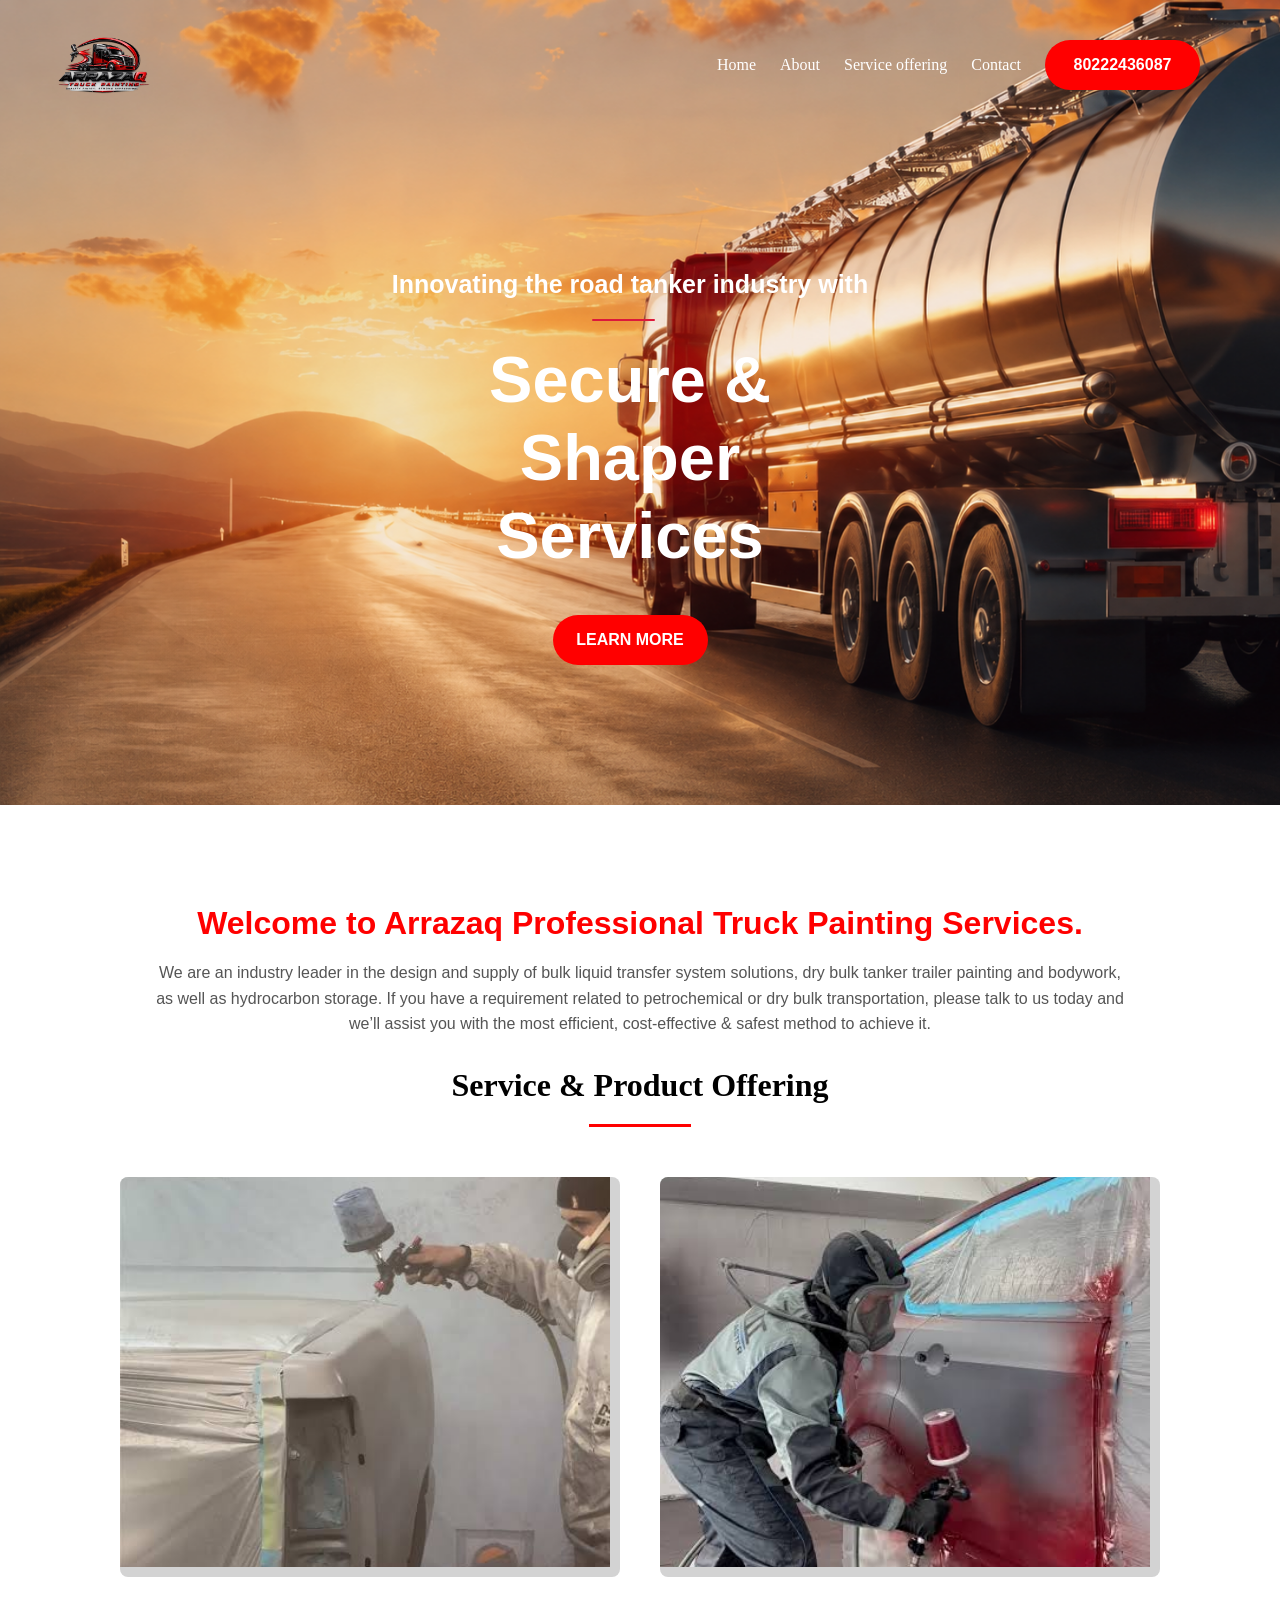
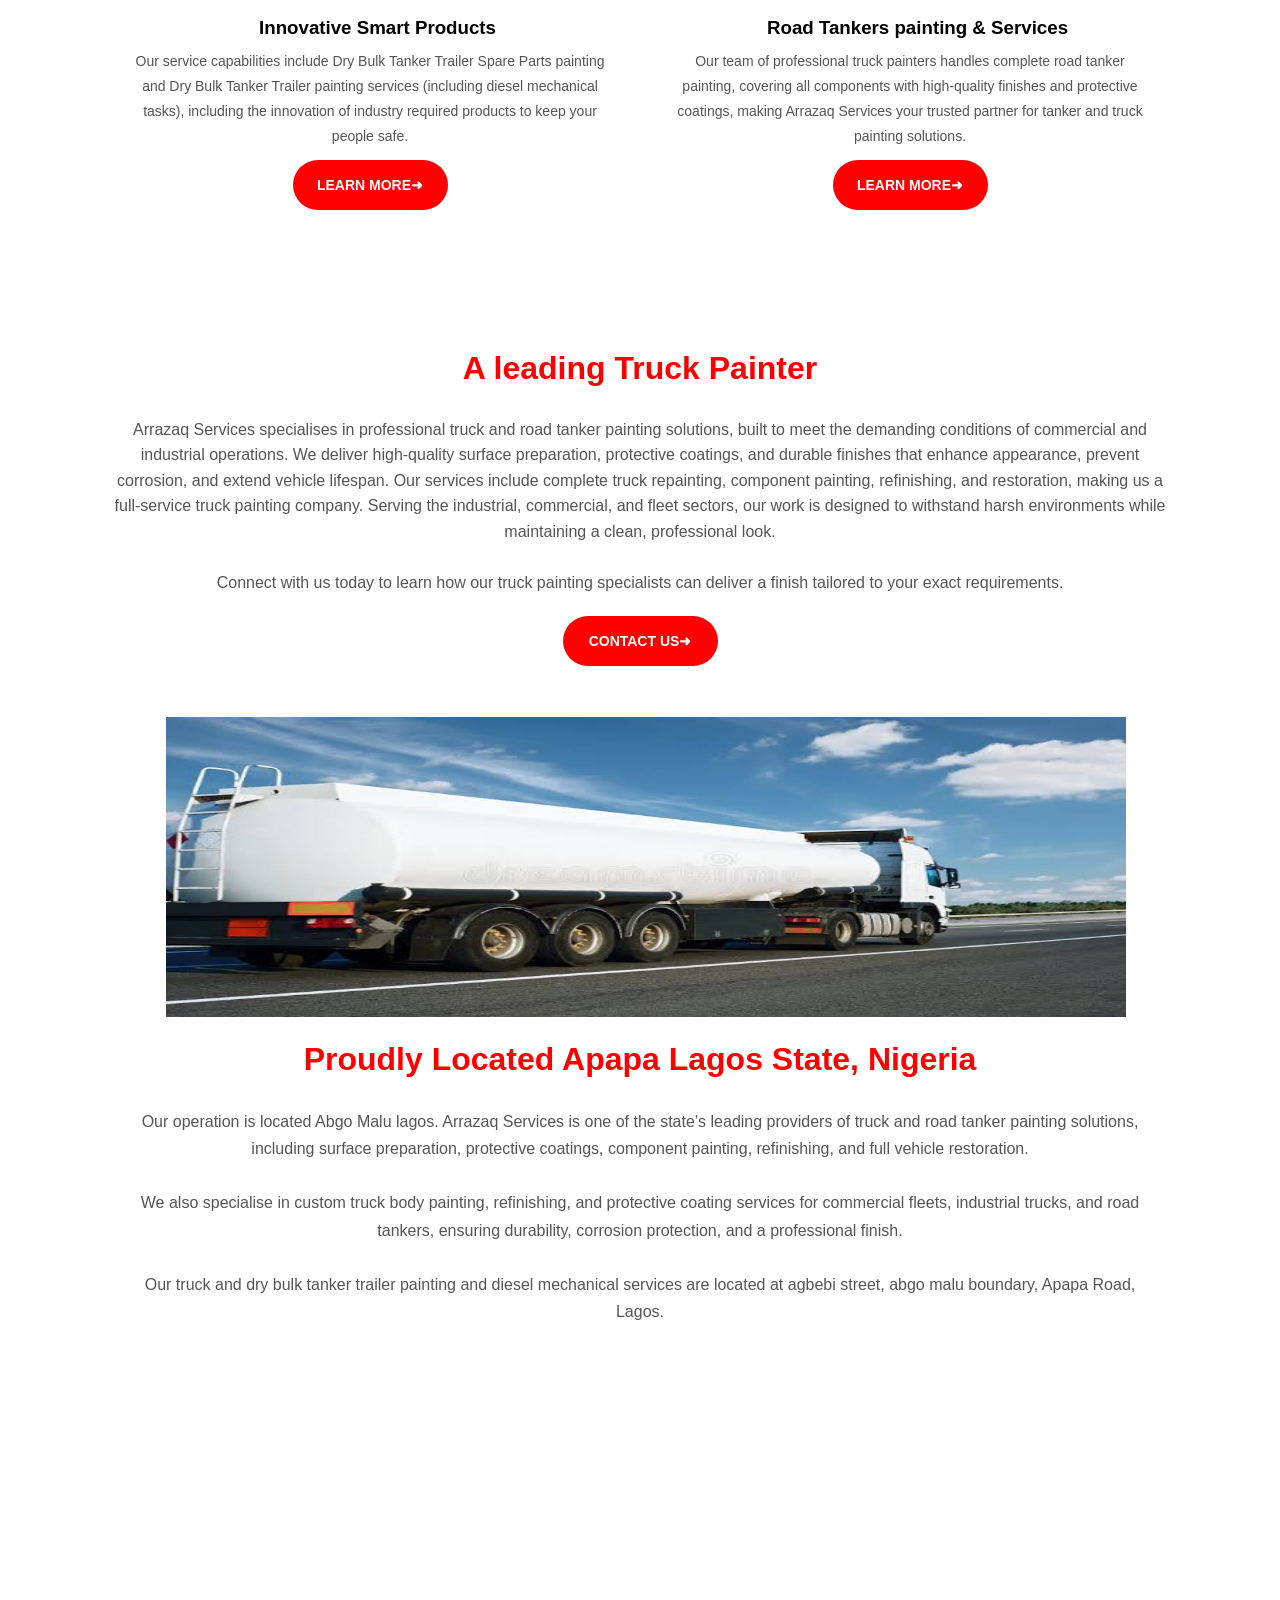
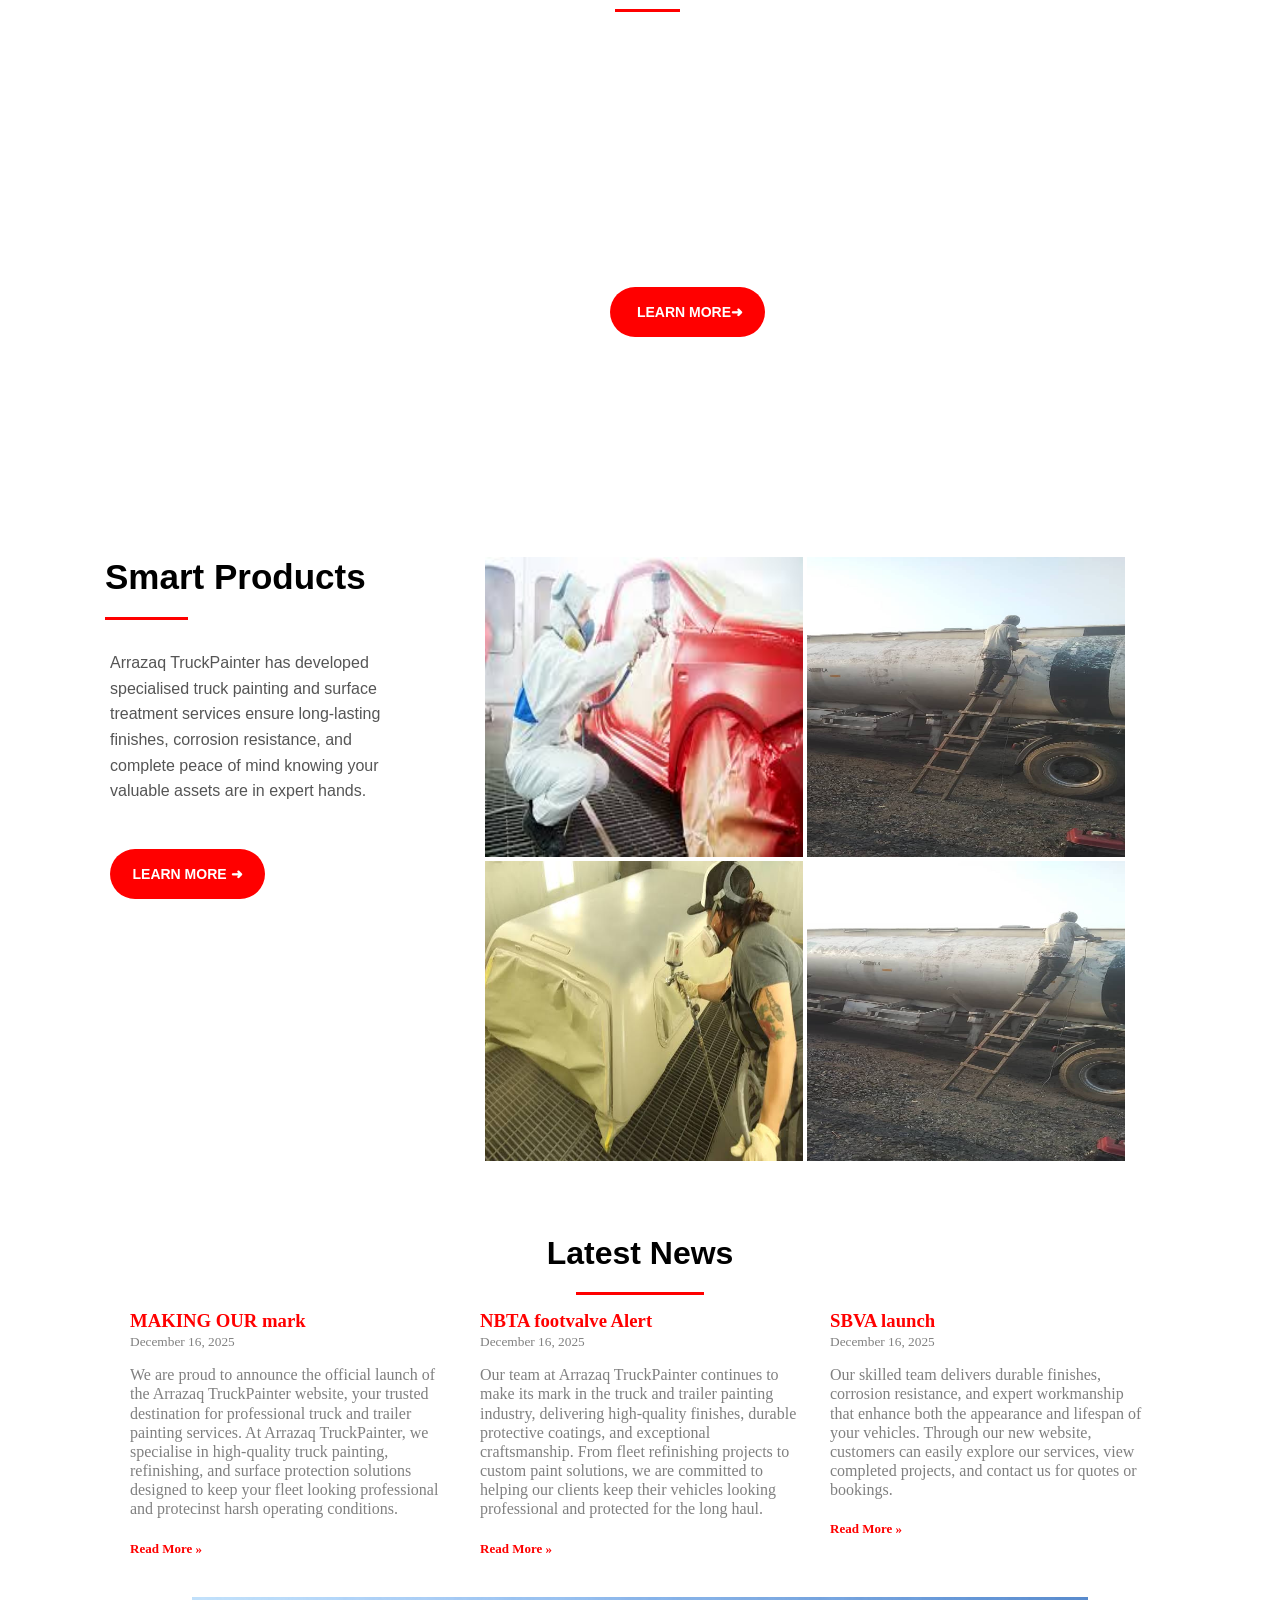
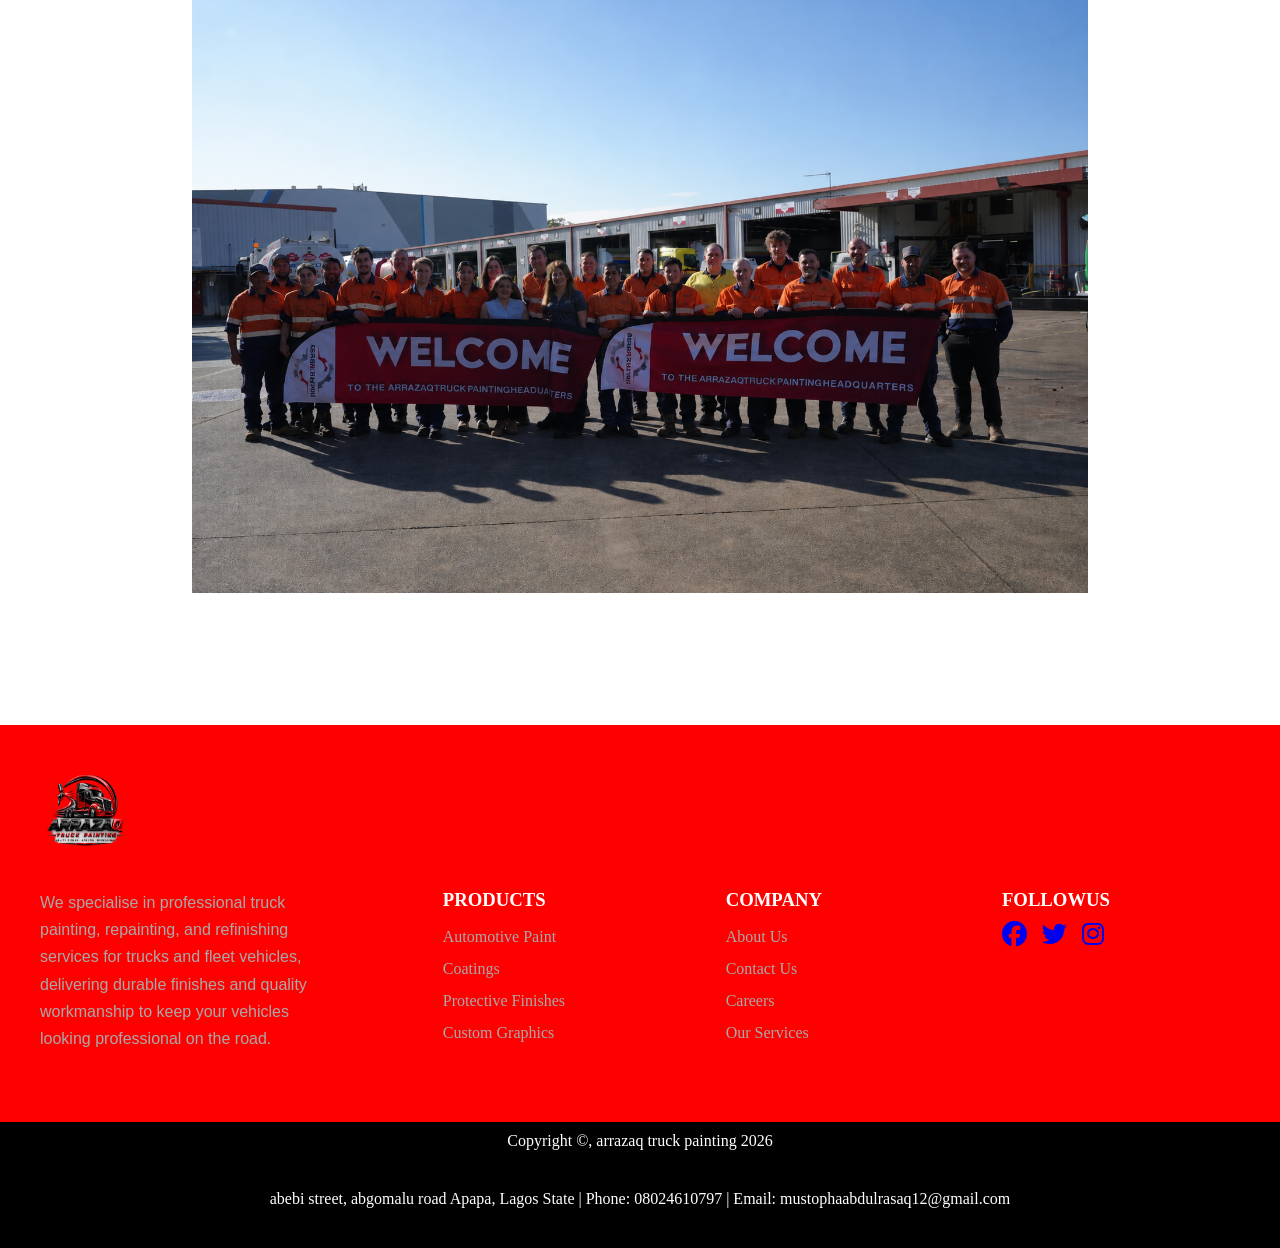
==== commit 238d1985: "Replace logo image from JPEG to PNG format" ====
--- a/index.html
+++ b/index.html
@@ -23,7 +23,7 @@
       <li><a href="contact.html">Contact</a></li>
     </ul>
     <div class="logo">
-          <a href="index.html"><img src="images/LOGO1.jpeg" width="10%" height="70px"></a>
+          <a href="index.html"><img src="images/LOGO1.png" width="10%" height="70px"></a>
     <ul>
       <li class="hideOnMobile"><a href="index.html">Home</a></li>
       <li class="hideOnMobile"><a href="about.html">About</a></li>
@@ -146,7 +146,7 @@
 </div>
 <div class="container">
   <div class="wp-logo">
-    <a href="index.html"><img src="images/LOGO1.jpeg" width="10%" height="70px"></a>
+    <a href="index.html"><img src="images/LOGO1.png" width="10%" height="70px"></a>
   </div>
 <div class="vp-container">
 <div class="cont">
--- a/razaq.css
+++ b/razaq.css
@@ -27,12 +27,20 @@
   max-width: 1300px;
   margin: 0 auto;
   padding: 0 50px;
+  border-radius: 20px;
 }
 
 .logo img {
   width: 100%;
-}
-
+  border-radius: 30px;
+}
+
+.logo {
+  padding-top: 20px;
+} 
+.logo a:hover {
+  color: none;
+}
 
 ul {
     list-style-type: none;
@@ -64,41 +72,6 @@
     background-color: white;
 }
 
-.dropdown ul li a:hover {
-  color: gray;
-}
-
-.dropdown ul {
-    margin: 0;
-    padding: 0;
-}
-
-.dropdown ul li {
-    display: block;
-    color: red;
-}
-
-.dropdown ul li a {
-  color: red;
-}
-
-.dropdown2{display: none;}
-
-.dropdown ul li:hover .dropdown2 {
-  color: gray;
-  display: block;
-  background-color: white;
-  position: absolute;
-  margin-left: 2.7cm;
-  margin-top: -0.8cm;
-}
-
-.logo {
-  padding-top: 20px;
-} 
-.logo a:hover {
-  color: none;
-}
 
 .sidebar {
   color: red;
@@ -144,7 +117,6 @@
 div.headers {
   background-image: url('images/ATP3.png');
   background-repeat: no-repeat;
-  background-attachment: fixed;  
   background-size: cover;
   inset: 0;
   padding: 10px 20px 140px 0px;
@@ -186,6 +158,8 @@
   font-size: 65px;
   font-family: sans-serif;
   line-height: 1.2;
+  margin-left: 30%;
+  margin-right: 30%;
 }
 
 .headersections2 h1 {
@@ -1137,8 +1111,14 @@
 }
 
 .wp-logo {
-  width: 100%;
+  width: 70%;
   margin-left: 40px;
+  border-radius: 30px;
+}
+
+.wp-logo img {
+  border-radius: 30px;
+  height: 90px;
 }
 
 .cont h3 {
--- a/mediaquery.css
+++ b/mediaquery.css
@@ -21,7 +21,6 @@
 div.headers {
   background-image: url('images/ATP3.png');
   background-repeat: no-repeat;
-  background-attachment: fixed;
   inset: 0;
   height: 70vh;
   }
@@ -1071,7 +1070,6 @@
 div.headers {
   background-image: url('images/ATP3.png');
   background-repeat: no-repeat;
-  background-attachment: fixed;
   inset: 0;
   height: 45vh;
   }
@@ -2136,7 +2134,6 @@
 div.headers {
   background-image: url('images/ATP3.png');
   background-repeat: no-repeat;
-  background-attachment: fixed;
   inset: 0;
   height: 40vh;
   }
@@ -3201,7 +3198,6 @@
 div.headers {
   background-image: url('images/ATP3.png');
   background-repeat: no-repeat;
-  background-attachment: fixed;
   inset: 0;
   height: 45vh;
   }
@@ -4266,7 +4262,6 @@
 div.headers {
   background-image: url('images/ATP3.png');
   background-repeat: no-repeat;
-  background-attachment: fixed;
   inset: 0;
   height: 45vh;
   }
